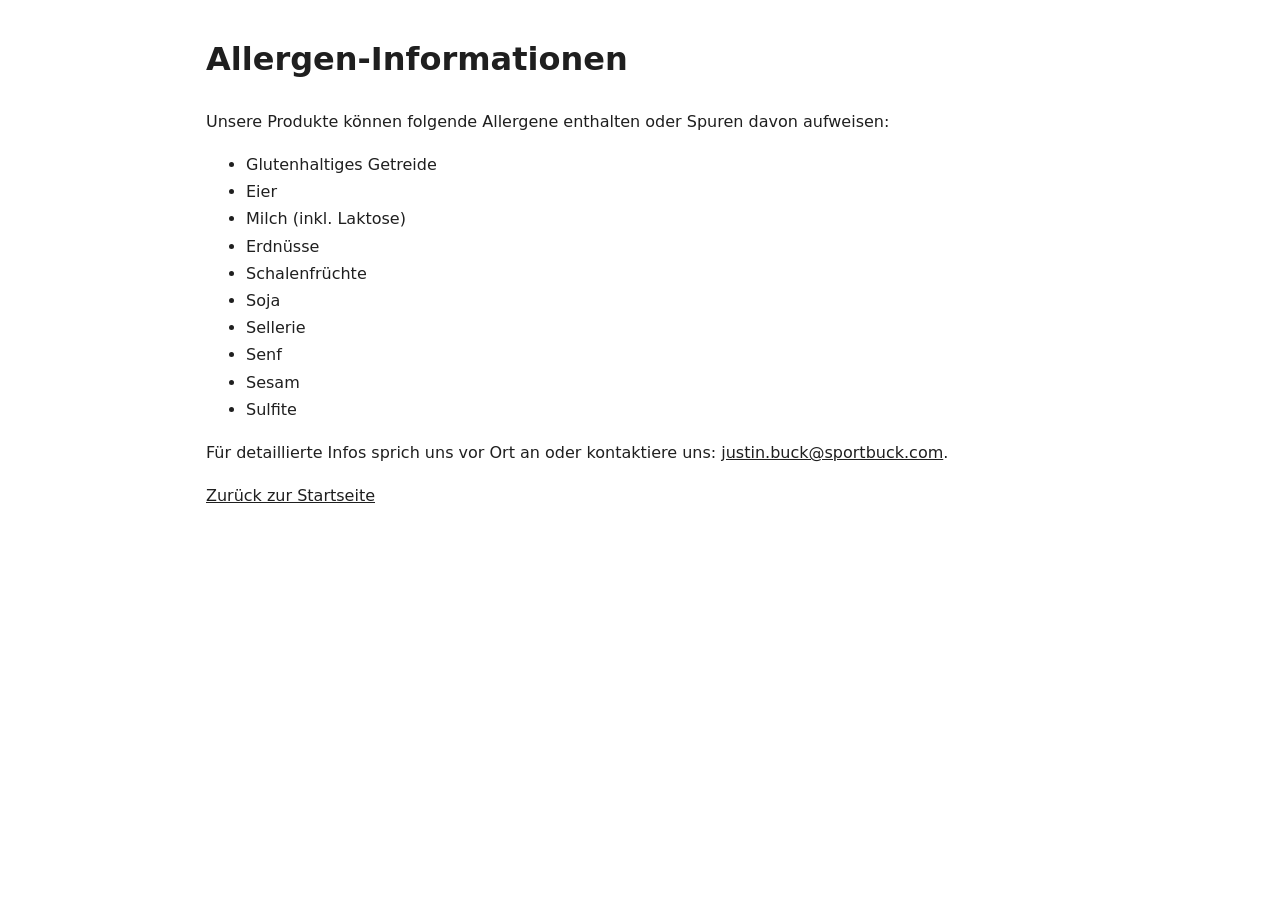
==== allergen.html @ f302ba3f "Initial commit" ====
<!DOCTYPE html>
<html lang="de">
<head>
  <meta charset="UTF-8">
  <meta name="viewport" content="width=device-width, initial-scale=1">
  <title>Allergen-Informationen – Just A Buck</title>
  <link rel="stylesheet" href="/style.css">
</head>
<body>
  <main class="legal-page" style="max-width:900px;margin:2rem auto;padding:0 1rem;line-height:1.7">
    <h1>Allergen-Informationen</h1>
    <p>Unsere Produkte können folgende Allergene enthalten oder Spuren davon aufweisen:</p>

    <ul>
      <li>Glutenhaltiges Getreide</li>
      <li>Eier</li>
      <li>Milch (inkl. Laktose)</li>
      <li>Erdnüsse</li>
      <li>Schalenfrüchte</li>
      <li>Soja</li>
      <li>Sellerie</li>
      <li>Senf</li>
      <li>Sesam</li>
      <li>Sulfite</li>
    </ul>

    <p>Für detaillierte Infos sprich uns vor Ort an oder kontaktiere uns: 
      <a href="mailto:justin.buck@sportbuck.com">justin.buck@sportbuck.com</a>.
    </p>

    <p><a href="/">Zurück zur Startseite</a></p>
  </main>
</body>
</html>
---- style.css ----
/* =========================
   Just A Buck — CSS v2 (scoped)
   ========================= */

/* --- Design Tokens --- */
:root{
  --brand: #6b21a8;          /* Primär (Lila) */
  --ink: #1f1f1f;
  --muted: #666;
  --bg: #ffffff;
  --surface: #f9f9f9;
  --cream: #f9f8ff;
  --accent: #25D366;         /* WhatsApp-Grün */
  --line: #eee;

  --radius: 12px;
  --shadow-sm: 0 2px 5px rgba(0,0,0,.08);
  --shadow-md: 0 6px 16px rgba(0,0,0,.10);
}

/* --- Base / Reset (minimal) --- */
*{ box-sizing: border-box; }
html, body { margin:0; padding:0; }
body{ font-family: system-ui, -apple-system, Segoe UI, Roboto, Arial, "Helvetica Neue", sans-serif; color:var(--ink); background:var(--bg); line-height:1.6; }
img{ max-width:100%; height:auto; display:block; }
a{ color:inherit; }

/* Smooth scroll und Sticky-Header-Offset für Sektionen */
html{ scroll-behavior:smooth; }
#menu, #about, #community, #locations, #careers, #merch{ scroll-margin-top: 140px; }

/* Skiplink (A11y) */
.skip-link{ position:absolute; left:-9999px; top:auto; width:1px; height:1px; overflow:hidden; }
.skip-link:focus{ left:16px; top:16px; width:auto; height:auto; background:#000; color:#fff; padding:.5rem .75rem; border-radius:8px; z-index:1001; }

/* =========================
   Header / Navbar (SCOPE!)
   ========================= */

.navbar{
  display:flex; justify-content:space-between; align-items:center;
  padding: 1.5rem 2rem; background: #fff; box-shadow: var(--shadow-sm);
  position: sticky; top: 0; z-index: 1000;
}

/* Logo NUR in der Navbar ansprechen */
.navbar .logo{
  height: 80px; width:auto; object-fit: contain;
}

/* Nav-Links NUR unter .navbar stylen */
.navbar .nav-links{
  list-style:none; display:flex; gap:2rem; margin:0; padding:0;
}
.navbar .nav-links a{
  text-decoration:none; color:#000; font-weight:600;
}

/* Order-Button NUR in der Navbar */
.navbar .order-btn{
  background: var(--brand); color:#fff; padding:.6rem 1.2rem;
  border-radius:6px; text-decoration:none; font-weight:700;
  box-shadow: var(--shadow-md);
}

/* Optional: Burger-Button (falls vorhanden) */
.nav-toggle{ display:none; }
@media (max-width:900px){
  .navbar .nav-links{
    position:absolute; top:70px; right:16px; background:#fff; border-radius:12px;
    box-shadow: 0 10px 24px rgba(0,0,0,.12); padding:1rem; gap:.75rem;
    display:none; flex-direction:column; min-width:220px; z-index:1001;
  }
  .navbar .nav-links.is-open{ display:flex; }
  .nav-toggle{ display:inline-block; background:var(--brand); color:#fff; border:none; border-radius:8px; padding:.6rem .9rem; }
  .navbar .logo{ max-height:64px; }
}

/* =========================
   Hero
   ========================= */
.hero-video{
  position:relative; width:100%; height:80vh; overflow:hidden;
  display:flex; align-items:center; justify-content:center;
}
.background-video{
  position:absolute; inset:0; width:100%; height:100%;
  object-fit:cover; object-position:center; z-index:-1;
}
.hero-video .overlay-content{
  position:absolute; top:50%; left:50%; transform:translate(-50%,-50%);
  text-align:center; color:#fff;
}
.hero-video .overlay-content h1{ font-size:2.5rem; margin:0 0 1rem; }

/* Bewegungen reduzieren */
@media (prefers-reduced-motion: reduce){
  .background-video{ display:none; }
  .hero-video{ background:#000 url('img/hero-poster.jpg') center/cover no-repeat; }
}

/* =========================
   Mission / About
   ========================= */
.mission-section{
  display:flex; flex-direction:row; justify-content:space-between; align-items:flex-start;
  padding:4rem 2rem; gap:3rem; flex-wrap:wrap; background:#fff;
}
.mission-text{ max-width:700px; margin:4rem auto; text-align:left; padding:0 1rem; }
.mission-text h2{ font-size:2.2rem; font-weight:900; color:var(--brand); margin:0 0 1rem; }
.mission-text .slogan{ font-style:italic; font-size:1.4rem; margin:.25rem 0 1rem; }
.mission-text .subtext{ font-size:1rem; line-height:1.7; margin:0 0 1.5rem; }
.mission-text .btn-purple{ background:var(--brand); color:#fff; padding:.7rem 1.4rem; border-radius:6px; text-decoration:none; font-weight:700; }
.mission-text .tagline{ font-size:1.2rem; font-weight:600; color:var(--brand); margin-top:2rem; text-align:right; }

/* Crewbilder */
.image-column{ display:flex; gap:1rem; justify-content:center; margin-bottom:2rem; }
.image-column img{ width:160px; border-radius:16px; object-fit:cover; box-shadow:0 6px 12px rgba(0,0,0,.1); transition:transform .3s ease; }
.image-column img:nth-child(1){ height:320px; margin-top:40px; }
.image-column img:nth-child(2){ height:340px; margin-top:20px; }
.image-column img:nth-child(3){ height:300px; margin-top:60px; }
.image-column img:nth-child(4){ height:330px; margin-top:30px; }

@media (max-width:768px){
  .image-column{ overflow-x:auto; gap:.75rem; padding-bottom:1rem; }
  .image-column img{ height:260px; width:auto; }
}

/* =========================
   Produkte / Highlights
   ========================= */
.product-bar{ padding:4rem 2rem; background:var(--surface); text-align:center; }
.section-title{
  font-size:2rem; margin:1rem 0 2rem; color:var(--brand); font-weight:900;
  background:#fff; display:inline-block; padding:.3rem 1rem; border-radius:8px; box-shadow:0 2px 6px rgba(0,0,0,.05);
}
.product-row{ display:flex; gap:2rem; overflow-x:auto; padding-bottom:1rem; justify-content:center;
  scroll-snap-type:x mandatory; scroll-padding:1rem; }
.product-row::-webkit-scrollbar{ height:8px; }
.product-row::-webkit-scrollbar-thumb{ background:#d9d9d9; border-radius:999px; }

.product-box{
  min-width:320px; max-width:320px; background:#fff; border-radius:12px; padding:1.2rem;
  box-shadow:0 4px 10px rgba(0,0,0,.1); flex-shrink:0; transition:transform .3s ease;
  display:flex; flex-direction:column; align-items:center; justify-content:flex-start;
  scroll-snap-align:start;
}
.product-box:hover{ transform:translateY(-5px); }
.product-box img{ width:100%; height:220px; object-fit:cover; border-radius:8px; margin-bottom:1rem; border-top:none; }
.product-box h3{ margin:.25rem 0 0; font-size:1rem; font-weight:800; }
.product-box.special{ border:3px solid var(--brand); box-shadow:0 6px 20px rgba(107,33,168,.2); transform:scale(1.05); }
.special-info{ font-size:.9rem; color:var(--brand); margin-top:.5rem; font-style:italic; text-align:center; }

/* =========================
   Catering
   ========================= */
.catering-section{
  position:relative; background-image:url('img/catering.jpg'); background-size:cover; background-position:center;
  padding:6rem 2rem; color:#fff; text-align:center; margin-top:4rem;
}
.catering-overlay{
  background:rgba(0,0,0,.55); padding:4rem 2rem; border-radius:12px; max-width:800px; margin:0 auto;
  box-shadow:0 6px 20px rgba(0,0,0,.3);
}
.catering-overlay h2{ font-size:2.5rem; margin:0 0 1rem; color:#fff; }
.catering-overlay p{ font-size:1.2rem; line-height:1.6; margin:0 0 2rem; }
.contact-btn{ background:var(--brand); color:#fff; padding:.8rem 1.6rem; border-radius:8px; text-decoration:none; font-weight:800; box-shadow:0 4px 12px rgba(107,33,168,.4); }
.contact-btn:hover{ filter:brightness(.96); }
.contact-email{ margin-top:1rem; font-size:.95rem; color:#e0e0e0; font-style:italic; }

/* =========================
   Social Hub
   ========================= */
.social-hub{ background:#fff; padding:4rem 2rem; text-align:center; }
.social-hub h2{ font-size:2.2rem; font-weight:900; color:var(--brand); }
.social-subline{ font-size:1.1rem; margin-bottom:2rem; color:#555; }
.social-boxes{ display:flex; flex-wrap:wrap; justify-content:center; gap:2rem; }

.social-card{
  background:#f9f9f9; border-radius:16px; padding:1.5rem; width:250px; text-decoration:none; color:#000;
  box-shadow:0 4px 12px rgba(0,0,0,.05); transition:transform .3s, box-shadow .3s; position:relative;
}
.social-card:hover{ transform:translateY(-5px); box-shadow:0 8px 20px rgba(0,0,0,.1); }
.social-card img{ height:40px; margin-bottom:1rem; }
.social-card h3{ font-size:1.2rem; color:var(--brand); margin-bottom:.5rem; }

/* Highlights (WhatsApp/Instagram) */
.social-card.highlight{ background:var(--brand); color:#fff; }
.social-card.highlight h3{ color:#fff; }
.social-card.highlight:hover{ box-shadow:0 8px 25px rgba(107,33,168,.3); }

.join-now-btn{
  display:inline-block; margin-top:3rem; padding:.9rem 1.6rem; background:var(--accent); color:#fff; font-weight:800;
  border-radius:8px; text-decoration:none; font-size:1rem; box-shadow:0 4px 12px rgba(0,0,0,.1);
}
.join-now-btn:hover{ filter:brightness(.96); }

/* =========================
   Locations
   ========================= */
.location-section{ padding:0; background:var(--cream); display:flex; justify-content:center; }
.location-wrapper{ display:flex; flex-direction:row; width:100%; min-height:550px; }
.location-map-full{ flex:1; overflow:hidden; }
.location-map-full img{ width:100%; height:100%; object-fit:cover; display:block; }
.location-content-full{
  flex:1; padding:60px 50px; background:var(--cream);
  display:flex; flex-direction:column; justify-content:center; font-family:'Poppins', system-ui, sans-serif;
  color:#222; font-size:17px; line-height:1.7;
}
.location-content-full h2{ font-size:34px; color:var(--brand); font-weight:700; margin-bottom:20px; letter-spacing:-.5px; }
.location-content-full p{ margin-bottom:16px; font-weight:400; color:#444; }
.location-content-full strong{ color:var(--brand); font-weight:600; }
.btn-locations{
  display:inline-block; margin-top:20px; background:var(--brand); color:#fff; padding:12px 20px;
  border-radius:8px; text-decoration:none; font-weight:700; transition:filter .2s;
}
.btn-locations:hover{ filter:brightness(.96); }

/* =========================
   Placeholder Sections (Careers/Merch)
   ========================= */
.placeholder-section{ background:#fff; border-top:1px solid var(--line); border-bottom:1px solid var(--line); padding:3rem 1rem; }
.placeholder-inner{ max-width:900px; margin:0 auto; text-align:left; }
.placeholder-inner h2{ margin:0 0 .5rem; font-size:2rem; color:var(--brand); }
.placeholder-inner p{ margin:.25rem 0 1rem; color:#333; }
.placeholder-actions{ display:flex; gap:.75rem; flex-wrap:wrap; margin:.5rem 0 1rem; }
.btn-primary{
  background:var(--brand); color:#fff; text-decoration:none; padding:.75rem 1.1rem; border-radius:10px; font-weight:800;
  display:inline-block; box-shadow:0 6px 16px rgba(107,33,168,.12);
}
.btn-primary:hover{ filter:brightness(.96); }
.btn-ghost{
  background:#f6f3ff; color:var(--brand); text-decoration:none; padding:.75rem 1.1rem; border-radius:10px; font-weight:700; display:inline-block; border:1px solid #e8defa;
}
.btn-ghost:hover{ background:#efe7ff; }
.helper{ color:var(--muted); }
@media (max-width:700px){ .placeholder-inner h2{ font-size:1.6rem; } }

/* =========================
   Footer (voll getrennt!)
   ========================= */
.site-footer{
  margin-top:3rem; border-top:1px solid var(--line); background:#fff;
}
.footer-inner{
  max-width:1100px; margin:0 auto; padding:1.25rem 1rem;
  display:grid; grid-template-columns:1.2fr 1fr 1fr; gap:1rem; align-items:center;
}
.footer-brand{ display:flex; align-items:center; gap:.75rem; }
.footer-logo{ max-height:42px; width:auto; object-fit:contain; }
.footer-meta small{ color:var(--muted); }

/* Footer Links – nur hier stylen */
.site-footer .footer-nav{ display:flex; gap:1rem; justify-content:center; flex-wrap:wrap; }
.site-footer .footer-nav a,
.site-footer .footer-nav a:visited{
  color:var(--brand); text-decoration:none; font-weight:600;
}
.site-footer .footer-nav a:hover{ text-decoration:underline; }

.site-footer .footer-contact{ display:flex; gap:.75rem; justify-content:flex-end; flex-wrap:wrap; }
.site-footer .footer-link,
.site-footer .footer-link:visited{ color:#222; text-decoration:none; }
.site-footer .footer-link:hover{ text-decoration:underline; }
.footer-cta{
  background:var(--brand); color:#fff; text-decoration:none; padding:.6rem 1rem; border-radius:8px; font-weight:700; box-shadow:var(--shadow-md);
}
.footer-cta:hover{ filter:brightness(.96); }

.footer-sub{
  border-top:1px solid var(--line); color:var(--muted); font-size:.85rem; padding:.75rem 1rem 1.25rem; text-align:center;
}

/* Responsive Footer */
@media (max-width:900px){
  .footer-inner{ grid-template-columns:1fr; gap:1rem; text-align:center; }
  .footer-brand, .footer-contact, .footer-nav{ justify-content:center; }
}

/* === Announcement Bar === */
.announce{
  background: #f6f3ff;
  border-bottom: 1px solid var(--line);
  color: var(--ink);
  font-size: .95rem;
}
.announce-inner{
  max-width: 1100px;
  margin: 0 auto;
  padding: .6rem 1rem;
  display: flex;
  align-items: center;
  justify-content: space-between;
  gap: .75rem;
}
.announce a{
  color: var(--brand);
  font-weight: 700;
  text-decoration: none;
}
.announce a:hover{ text-decoration: underline; }

.announce-close{
  border: 1px solid rgba(0,0,0,.08);
  background: #fff;
  color: #444;
  border-radius: 999px;
  padding: .2rem .55rem;
  cursor: pointer;
  line-height: 1;
  box-shadow: 0 2px 5px rgba(0,0,0,.08);
}
.announce-close:hover{ filter: brightness(.96); }

/* kleines Ausblend-Animation */
.announce.is-hiding{
  animation: announceHide .25s ease forwards;
}
@keyframes announceHide{
  to { opacity: 0; transform: translateY(-6px); height: 0; padding: 0; margin: 0; }
}

@media (max-width: 600px){
  .announce-inner{ flex-wrap: wrap; }
  .announce-close{ margin-left: auto; }
}
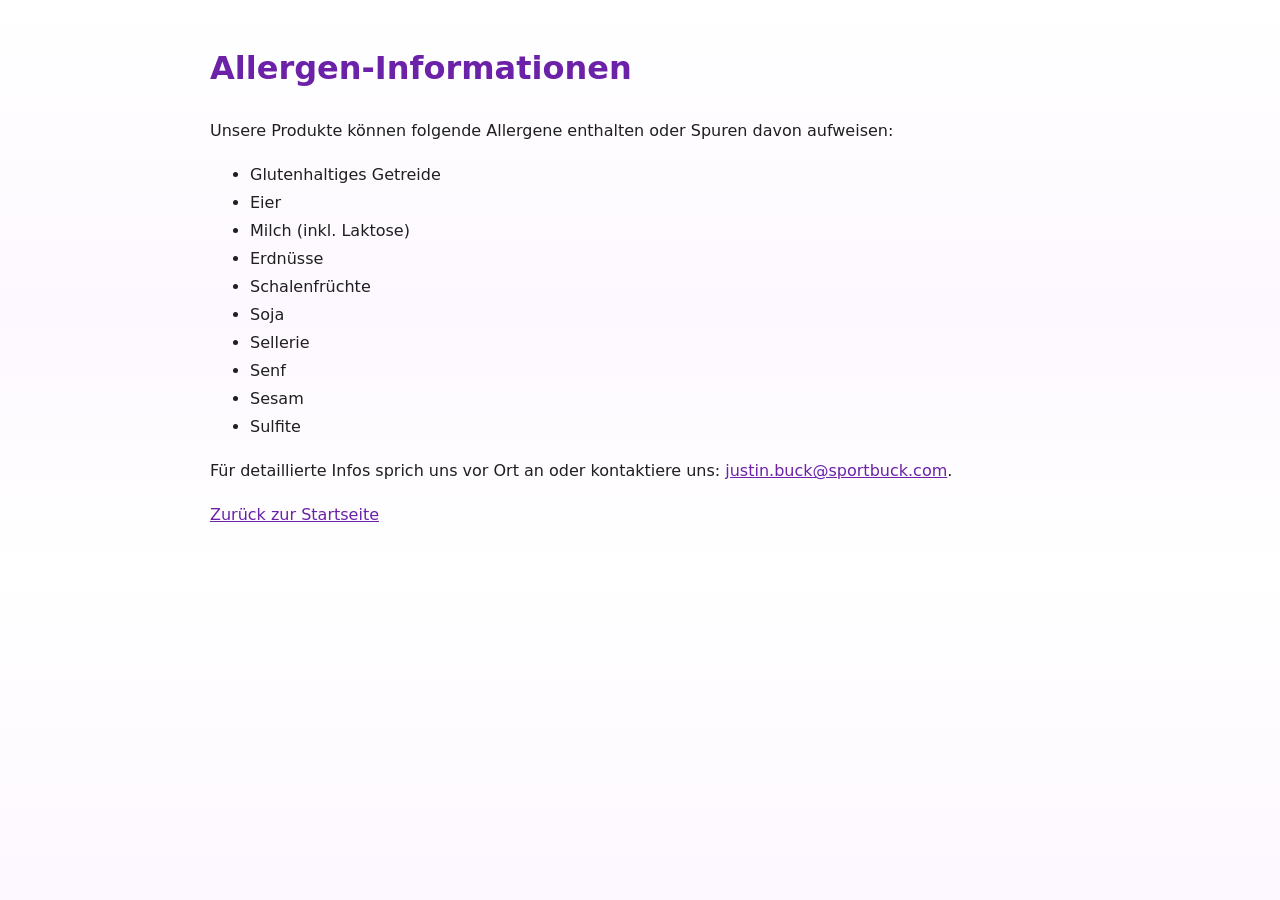
==== commit d74bc5bb: "update" ====
--- a/allergen.html
+++ b/allergen.html
@@ -4,10 +4,10 @@
   <meta charset="UTF-8">
   <meta name="viewport" content="width=device-width, initial-scale=1">
   <title>Allergen-Informationen – Just A Buck</title>
-  <link rel="stylesheet" href="/style.css">
+  <link rel="stylesheet" href="style.css">
 </head>
 <body>
-  <main class="legal-page" style="max-width:900px;margin:2rem auto;padding:0 1rem;line-height:1.7">
+  <main class="legal-page">
     <h1>Allergen-Informationen</h1>
     <p>Unsere Produkte können folgende Allergene enthalten oder Spuren davon aufweisen:</p>
 
@@ -24,7 +24,7 @@
       <li>Sulfite</li>
     </ul>
 
-    <p>Für detaillierte Infos sprich uns vor Ort an oder kontaktiere uns: 
+    <p>Für detaillierte Infos sprich uns vor Ort an oder kontaktiere uns:
       <a href="mailto:justin.buck@sportbuck.com">justin.buck@sportbuck.com</a>.
     </p>
 
--- a/style.css
+++ b/style.css
@@ -1,79 +1,133 @@
 /* =========================
-   Just A Buck — CSS v2 (scoped)
+   Just A Buck — CSS v3
    ========================= */
 
 /* --- Design Tokens --- */
 :root{
-  --brand: #6b21a8;          /* Primär (Lila) */
-  --ink: #1f1f1f;
-  --muted: #666;
+  --brand: #6b21a8;
+  --brand-dark: #4b0f85;
+  --hot: #a855f7;
+  --ink: #0f172a;
+  --muted: #5b6270;
   --bg: #ffffff;
-  --surface: #f9f9f9;
-  --cream: #f9f8ff;
-  --accent: #25D366;         /* WhatsApp-Grün */
-  --line: #eee;
+  --surface: #f9f7ff;
+  --cream: #f6f0ff;
+  --accent: #25D366;
+  --line: #ece6f6;
 
   --radius: 12px;
   --shadow-sm: 0 2px 5px rgba(0,0,0,.08);
-  --shadow-md: 0 6px 16px rgba(0,0,0,.10);
+  --shadow-md: 0 6px 16px rgba(0,0,0,.12);
+  --shadow-lg: 0 16px 40px rgba(0,0,0,.15);
+
+  --font-base: 'Space Grotesk','Manrope',system-ui,-apple-system,"Segoe UI",sans-serif;
+  --font-heading: 'Space Grotesk','Manrope',system-ui,-apple-system,"Segoe UI",sans-serif;
+
+  --announce-offset: 0px;
 }
 
 /* --- Base / Reset (minimal) --- */
 *{ box-sizing: border-box; }
 html, body { margin:0; padding:0; }
-body{ font-family: system-ui, -apple-system, Segoe UI, Roboto, Arial, "Helvetica Neue", sans-serif; color:var(--ink); background:var(--bg); line-height:1.6; }
+body{
+  font-family: var(--font-base);
+  color:var(--ink);
+  background: linear-gradient(180deg,#ffffff 0%,#fdf8ff 55%,#ffffff 100%);
+  line-height:1.6;
+}
 img{ max-width:100%; height:auto; display:block; }
-a{ color:inherit; }
+a{ color:inherit; text-decoration:none; }
 
 /* Smooth scroll und Sticky-Header-Offset für Sektionen */
 html{ scroll-behavior:smooth; }
-#menu, #about, #community, #locations, #careers, #merch{ scroll-margin-top: 140px; }
+#menu, #about, #community, #locations, #careers, #merch, #giftcards{ scroll-margin-top: 140px; }
 
 /* Skiplink (A11y) */
 .skip-link{ position:absolute; left:-9999px; top:auto; width:1px; height:1px; overflow:hidden; }
 .skip-link:focus{ left:16px; top:16px; width:auto; height:auto; background:#000; color:#fff; padding:.5rem .75rem; border-radius:8px; z-index:1001; }
 
 /* =========================
-   Header / Navbar (SCOPE!)
-   ========================= */
-
+   Header / Navbar
+   ========================= */
+
+header{
+  position: sticky;
+  top: var(--announce-offset);
+  z-index: 1100;
+}
 .navbar{
   display:flex; justify-content:space-between; align-items:center;
-  padding: 1.5rem 2rem; background: #fff; box-shadow: var(--shadow-sm);
-  position: sticky; top: 0; z-index: 1000;
-}
-
-/* Logo NUR in der Navbar ansprechen */
+  padding: 0.9rem 1.6rem;
+  position: relative;
+  background: rgba(255,255,255,.92);
+  backdrop-filter: blur(14px);
+  border-bottom: 1px solid var(--line);
+}
+.nav-inner{
+  width:100%;
+  max-width:none;
+  margin:0;
+  display:flex;
+  align-items:center;
+  justify-content:space-between;
+  gap:1.25rem;
+  padding:0 .5rem;
+}
+
 .navbar .logo{
-  height: 80px; width:auto; object-fit: contain;
-}
-
-/* Nav-Links NUR unter .navbar stylen */
+  height: 78px; width:auto; object-fit: contain;
+}
+
 .navbar .nav-links{
-  list-style:none; display:flex; gap:2rem; margin:0; padding:0;
+  list-style:none; display:flex; gap:1.4rem; margin:0; padding:0; align-items:center;
 }
 .navbar .nav-links a{
-  text-decoration:none; color:#000; font-weight:600;
-}
-
-/* Order-Button NUR in der Navbar */
-.navbar .order-btn{
-  background: var(--brand); color:#fff; padding:.6rem 1.2rem;
-  border-radius:6px; text-decoration:none; font-weight:700;
-  box-shadow: var(--shadow-md);
-}
-
-/* Optional: Burger-Button (falls vorhanden) */
-.nav-toggle{ display:none; }
+  font-weight:700; letter-spacing:.01em;
+  padding:.25rem 0;
+}
+.navbar .nav-links a:hover{ color:var(--brand); }
+.navbar .nav-links .nav-cta{ display:none; }
+
+.order-btn{
+  background: linear-gradient(120deg, var(--brand) 0%, var(--hot) 100%);
+  color:#fff; padding:.58rem 1.2rem;
+  border-radius:10px; font-weight:800; box-shadow: var(--shadow-md);
+  text-decoration:none; border:none; cursor:pointer; transition: transform .15s ease, box-shadow .15s ease, filter .15s ease;
+}
+.order-btn:hover{ filter:brightness(.96); box-shadow: var(--shadow-lg); transform: translateY(-1px); }
+
+.nav-toggle{
+  display:none;
+  font-size:1.15rem; line-height:1; border:1px solid #e7dcfa;
+  background:#fff; color:var(--brand); border-radius:12px;
+  padding:.6rem .8rem; box-shadow: var(--shadow-sm);
+}
+
+@media (max-width:1100px){
+  .navbar{ padding:.85rem 1.25rem; }
+  .navbar .nav-links{ gap:1rem; }
+}
+
 @media (max-width:900px){
   .navbar .nav-links{
-    position:absolute; top:70px; right:16px; background:#fff; border-radius:12px;
-    box-shadow: 0 10px 24px rgba(0,0,0,.12); padding:1rem; gap:.75rem;
+    position: fixed; inset: 0; background: rgba(8,7,12,.65);
+    padding: 100px 1.4rem 2rem; gap:1rem;
     display:none; flex-direction:column; min-width:220px; z-index:1001;
+    backdrop-filter: blur(12px);
   }
   .navbar .nav-links.is-open{ display:flex; }
-  .nav-toggle{ display:inline-block; background:var(--brand); color:#fff; border:none; border-radius:8px; padding:.6rem .9rem; }
-  .navbar .logo{ max-height:64px; }
+
+  .navbar .nav-links li{ width:100%; }
+  .navbar .nav-links a{
+    display:block; width:100%;
+    background:#fff; border:1px solid #ede7fa; border-radius:14px;
+    padding:.9rem 1rem; box-shadow: var(--shadow-sm);
+  }
+  .navbar .nav-links .nav-cta{ display:block; }
+
+  .navbar .order-btn{ display:none; }
+  .nav-toggle{ display:grid; place-items:center; }
+  body.nav-open{ overflow:hidden; }
 }
 
 /* =========================
@@ -81,22 +135,34 @@
    ========================= */
 .hero-video{
   position:relative; width:100%; height:80vh; overflow:hidden;
-  display:flex; align-items:center; justify-content:center;
+  display:flex; align-items:center; justify-content:center; color:#fff;
+}
+.hero-video::after{
+  content:""; position:absolute; inset:0;
+  background:linear-gradient(180deg,rgba(0,0,0,.45) 0%,rgba(0,0,0,.68) 100%);
 }
 .background-video{
   position:absolute; inset:0; width:100%; height:100%;
   object-fit:cover; object-position:center; z-index:-1;
 }
 .hero-video .overlay-content{
-  position:absolute; top:50%; left:50%; transform:translate(-50%,-50%);
-  text-align:center; color:#fff;
-}
-.hero-video .overlay-content h1{ font-size:2.5rem; margin:0 0 1rem; }
+  position:relative; text-align:center; max-width:760px; padding:1.2rem 1.5rem; z-index:1;
+}
+.hero-video .overlay-content h1{
+  font-family: var(--font-heading); font-size:3rem; margin:0 0 .8rem; letter-spacing:-0.02em;
+}
+.hero-tag{
+  margin:0 0 1.5rem; font-weight:700; letter-spacing:.06em; text-transform:uppercase; font-size:.95rem;
+}
+@media (max-width:768px){
+  .hero-video{ height:70vh; }
+  .hero-video .overlay-content h1{ font-size:2.4rem; }
+}
 
 /* Bewegungen reduzieren */
 @media (prefers-reduced-motion: reduce){
   .background-video{ display:none; }
-  .hero-video{ background:#000 url('img/hero-poster.jpg') center/cover no-repeat; }
+  .hero-video{ background:#000 url('img/catering.jpg') center/cover no-repeat; }
 }
 
 /* =========================
@@ -104,18 +170,25 @@
    ========================= */
 .mission-section{
   display:flex; flex-direction:row; justify-content:space-between; align-items:flex-start;
-  padding:4rem 2rem; gap:3rem; flex-wrap:wrap; background:#fff;
-}
-.mission-text{ max-width:700px; margin:4rem auto; text-align:left; padding:0 1rem; }
-.mission-text h2{ font-size:2.2rem; font-weight:900; color:var(--brand); margin:0 0 1rem; }
-.mission-text .slogan{ font-style:italic; font-size:1.4rem; margin:.25rem 0 1rem; }
-.mission-text .subtext{ font-size:1rem; line-height:1.7; margin:0 0 1.5rem; }
-.mission-text .btn-purple{ background:var(--brand); color:#fff; padding:.7rem 1.4rem; border-radius:6px; text-decoration:none; font-weight:700; }
-.mission-text .tagline{ font-size:1.2rem; font-weight:600; color:var(--brand); margin-top:2rem; text-align:right; }
+  padding:4.5rem 2rem; gap:3rem; flex-wrap:wrap; background:#fff;
+}
+.mission-text{ max-width:720px; margin:2rem auto; text-align:left; padding:0 1rem; }
+.mission-text h2{ font-size:2.3rem; font-weight:900; color:var(--brand); margin:0 0 1rem; letter-spacing:-0.01em; }
+.mission-text .slogan{ font-style:italic; font-size:1.35rem; margin:.25rem 0 1rem; color:var(--brand-dark); }
+.mission-text .subtext{ font-size:1rem; line-height:1.8; margin:0 0 1.5rem; color:var(--muted); }
+.mission-text .btn-purple{
+  background: var(--brand); color:#fff; padding:.75rem 1.5rem; border-radius:10px; text-decoration:none; font-weight:800; box-shadow: var(--shadow-md);
+}
+.mission-text .btn-purple:hover{ filter:brightness(.96); }
+.mission-text .tagline{ font-size:1.1rem; font-weight:700; color:var(--brand); margin-top:1.5rem; text-align:right; }
 
 /* Crewbilder */
-.image-column{ display:flex; gap:1rem; justify-content:center; margin-bottom:2rem; }
-.image-column img{ width:160px; border-radius:16px; object-fit:cover; box-shadow:0 6px 12px rgba(0,0,0,.1); transition:transform .3s ease; }
+.image-column{ display:flex; gap:1rem; justify-content:center; margin-bottom:2rem; flex-wrap:wrap; }
+.image-column img{
+  width:160px; border-radius:16px; object-fit:cover;
+  box-shadow:0 8px 18px rgba(0,0,0,.12); transition:transform .3s ease, box-shadow .3s ease;
+}
+.image-column img:hover{ transform:translateY(-6px); box-shadow:0 12px 28px rgba(0,0,0,.16); }
 .image-column img:nth-child(1){ height:320px; margin-top:40px; }
 .image-column img:nth-child(2){ height:340px; margin-top:20px; }
 .image-column img:nth-child(3){ height:300px; margin-top:60px; }
@@ -129,27 +202,200 @@
 /* =========================
    Produkte / Highlights
    ========================= */
-.product-bar{ padding:4rem 2rem; background:var(--surface); text-align:center; }
+.product-bar{
+  padding:4.5rem 1.4rem;
+  background: radial-gradient(circle at 8% 20%, rgba(107,33,168,.08) 0%, transparent 34%), #f8f5ff;
+  text-align:center;
+}
+.section-head{ max-width:780px; margin:0 auto 1.5rem; }
 .section-title{
-  font-size:2rem; margin:1rem 0 2rem; color:var(--brand); font-weight:900;
-  background:#fff; display:inline-block; padding:.3rem 1rem; border-radius:8px; box-shadow:0 2px 6px rgba(0,0,0,.05);
-}
-.product-row{ display:flex; gap:2rem; overflow-x:auto; padding-bottom:1rem; justify-content:center;
-  scroll-snap-type:x mandatory; scroll-padding:1rem; }
+  font-size:2.2rem; margin:.3rem 0 .6rem; color:var(--brand); font-weight:900;
+  letter-spacing:-0.01em;
+}
+.section-sub{ margin:0; color:#494f5d; }
+.product-slider{
+  position:relative;
+  max-width:1200px;
+  margin:0 auto;
+  display:flex;
+  align-items:center;
+  gap:.5rem;
+  isolation:isolate;
+}
+.product-row{
+  display:flex; gap:1.2rem; overflow-x:auto;
+  padding:1rem max(12px, (100% - 300px)/2) 1.4rem;
+  justify-content:flex-start;
+  scroll-snap-type:x mandatory; scroll-padding:1rem;
+}
 .product-row::-webkit-scrollbar{ height:8px; }
 .product-row::-webkit-scrollbar-thumb{ background:#d9d9d9; border-radius:999px; }
+.product-slider::before,
+.product-slider::after{
+  content:"";
+  position:absolute;
+  top:0; bottom:0;
+  width:80px;
+  pointer-events:none;
+  z-index:1;
+}
+.product-slider::before{
+  left:0;
+  background:linear-gradient(90deg, #f8f5ff 0%, rgba(248,245,255,0) 100%);
+}
+.product-slider::after{
+  right:0;
+  background:linear-gradient(270deg, #f8f5ff 0%, rgba(248,245,255,0) 100%);
+}
+.product-arrow{
+  border:none;
+  background:#fff;
+  width:42px; height:42px;
+  border-radius:50%;
+  box-shadow:0 8px 20px rgba(0,0,0,.12);
+  color:#1f172a;
+  font-size:1.4rem;
+  cursor:pointer;
+  display:grid; place-items:center;
+  transition:transform .2s ease, box-shadow .2s ease, filter .2s ease;
+}
+.product-arrow:hover{ transform:translateY(-2px); box-shadow:0 12px 26px rgba(0,0,0,.16); filter:brightness(.98); }
+.product-arrow:active{ transform:translateY(0); }
+.product-slider .prev{ margin-right:-4px; }
+.product-slider .next{ margin-left:-4px; }
+
+.menu-cta{
+  margin-top:1.2rem;
+  display:flex;
+  justify-content:center;
+}
+.menu-btn{
+  padding:.85rem 1.5rem;
+  border-radius:12px;
+  box-shadow:0 10px 28px rgba(107,33,168,.18);
+  font-size:1rem;
+}
+
+/* =========================
+   Menu Page
+   ========================= */
+.menu-page{
+  background:#faf7ff;
+  color:var(--ink);
+}
+.menu-hero{
+  padding:1.2rem 1.2rem .8rem;
+  background: radial-gradient(circle at 18% 18%, rgba(107,33,168,.08) 0%, transparent 45%), linear-gradient(180deg,#f6f0ff 0%, #ffffff 100%);
+}
+.menu-hero-inner{
+  max-width:1200px;
+  width:100%;
+  padding:0 1.4rem;
+  margin:0 auto;
+  display:grid;
+  grid-template-columns:auto 1fr auto;
+  align-items:center;
+  gap:1rem;
+}
+.menu-hero-text h1{
+  font-size:2.3rem; margin:.2rem 0 .35rem; color:var(--brand);
+  letter-spacing:-0.02em;
+}
+.menu-hero-text p{ margin:0 0 .8rem; color:#353a46; }
+.menu-hero-logo{
+  display:flex;
+  justify-content:flex-start;
+  margin-left:-19rem;
+}
+.menu-logo{
+  height:120px;
+  width:auto;
+  object-fit:contain;
+  margin-bottom:0;
+}
+.menu-hero-actions{
+  display:flex; gap:.8rem; flex-wrap:wrap;
+  margin-top:.1rem;
+  margin-left:auto;
+}
+.menu-content{
+  max-width:1200px;
+  margin:0 auto;
+  padding:1.5rem 1.4rem 3rem;
+}
+.menu-tabs{
+  display:flex; gap:1rem; flex-wrap:wrap;
+  justify-content:flex-start;
+  margin:0 0 1.5rem; padding:0;
+}
+.menu-tabs a{
+  padding:.65rem 1rem; border-radius:12px; border:1px solid #e8defa;
+  text-decoration:none; color:var(--brand); font-weight:800;
+  background:#fff; box-shadow:0 6px 16px rgba(107,33,168,.08);
+}
+.menu-tabs a:hover{ filter:brightness(.96); }
+
+.menu-section{ margin-top:2.5rem; }
+.menu-head h2{
+  margin:0 0 .2rem; font-size:1.9rem; color:var(--brand); letter-spacing:-0.01em;
+}
+.menu-head p{ margin:0 0 1.2rem; color:#4a4f5b; }
+.menu-grid{
+  display:grid;
+  grid-template-columns:repeat(auto-fit, minmax(240px, 1fr));
+  gap:1.2rem;
+}
+.menu-card{
+  background:#fff;
+  border:1px solid #ede7fa;
+  border-radius:16px;
+  overflow:hidden;
+  box-shadow:0 10px 28px rgba(0,0,0,.08);
+  display:flex; flex-direction:column;
+}
+.menu-card img{
+  width:100%; height:200px; object-fit:cover;
+  background:#f6f3ff;
+}
+.menu-card div{ padding:1rem 1rem 1.1rem; }
+.menu-card h3{ margin:0 0 .35rem; font-size:1.05rem; color:#101522; }
+.menu-card .menu-price{
+  margin:0 0 .4rem;
+  color:var(--brand);
+  font-weight:800;
+}
+.menu-card p{ margin:0; color:#444; font-size:.95rem; line-height:1.5; }
+
+@media (max-width:1000px){
+  .menu-hero-inner{ grid-template-columns:1fr; padding:0 1rem; }
+  .menu-hero-logo{ margin-bottom:.4rem; }
+  .menu-hero-actions{ margin-left:0; }
+}
 
 .product-box{
-  min-width:320px; max-width:320px; background:#fff; border-radius:12px; padding:1.2rem;
-  box-shadow:0 4px 10px rgba(0,0,0,.1); flex-shrink:0; transition:transform .3s ease;
-  display:flex; flex-direction:column; align-items:center; justify-content:flex-start;
+  width:300px; min-width:300px; max-width:300px;
+  background:#fff; border-radius:16px; padding:1.1rem;
+  box-shadow:0 10px 28px rgba(0,0,0,.08); flex-shrink:0; transition:transform .25s ease, box-shadow .25s ease, border-color .25s ease;
+  display:flex; flex-direction:column; align-items:flex-start; justify-content:flex-start;
   scroll-snap-align:start;
-}
-.product-box:hover{ transform:translateY(-5px); }
-.product-box img{ width:100%; height:220px; object-fit:cover; border-radius:8px; margin-bottom:1rem; border-top:none; }
-.product-box h3{ margin:.25rem 0 0; font-size:1rem; font-weight:800; }
-.product-box.special{ border:3px solid var(--brand); box-shadow:0 6px 20px rgba(107,33,168,.2); transform:scale(1.05); }
-.special-info{ font-size:.9rem; color:var(--brand); margin-top:.5rem; font-style:italic; text-align:center; }
+  border:1px solid #ede7fa;
+}
+.product-box:hover{ transform:translateY(-6px); box-shadow:0 14px 34px rgba(0,0,0,.12); }
+.product-top{ width:100%; position:relative; }
+.product-top img{ width:100%; height:210px; object-fit:cover; border-radius:12px; margin-bottom:.8rem; }
+.pill{
+  position:absolute; top:10px; left:10px;
+  background:#fff; color:#222; border-radius:999px; padding:.3rem .65rem;
+  font-weight:800; font-size:.8rem; box-shadow:0 6px 16px rgba(0,0,0,.08); border:1px solid #eee;
+}
+.pill-hot{ background:var(--hot); color:#fff; border:none; box-shadow:0 6px 16px rgba(168,85,247,.28); }
+.pill-veg{ background:#e7f8ef; color:#0f6848; border:none; }
+.product-meta h3{ margin:.1rem 0 .25rem; font-size:1.05rem; font-weight:800; color:#0f172a; }
+.product-meta p{ margin:0; color:#444; }
+.product-box.special{
+  border:2px solid var(--brand); box-shadow:0 14px 36px rgba(107,33,168,.22); transform:translateY(-4px);
+}
+.special-info{ font-size:.9rem; color:var(--brand); margin-top:.1rem; font-style:italic; }
 
 /* =========================
    Catering
@@ -157,41 +403,72 @@
 .catering-section{
   position:relative; background-image:url('img/catering.jpg'); background-size:cover; background-position:center;
   padding:6rem 2rem; color:#fff; text-align:center; margin-top:4rem;
+  overflow:hidden;
+}
+.catering-section::after{
+  content:""; position:absolute; inset:0;
+  background:
+    radial-gradient(circle at 20% 20%, rgba(168,85,247,.18), transparent 35%),
+    radial-gradient(circle at 80% 40%, rgba(107,33,168,.25), transparent 40%),
+    rgba(0,0,0,.60);
+  z-index:0;
 }
 .catering-overlay{
-  background:rgba(0,0,0,.55); padding:4rem 2rem; border-radius:12px; max-width:800px; margin:0 auto;
-  box-shadow:0 6px 20px rgba(0,0,0,.3);
-}
-.catering-overlay h2{ font-size:2.5rem; margin:0 0 1rem; color:#fff; }
-.catering-overlay p{ font-size:1.2rem; line-height:1.6; margin:0 0 2rem; }
-.contact-btn{ background:var(--brand); color:#fff; padding:.8rem 1.6rem; border-radius:8px; text-decoration:none; font-weight:800; box-shadow:0 4px 12px rgba(107,33,168,.4); }
-.contact-btn:hover{ filter:brightness(.96); }
-.contact-email{ margin-top:1rem; font-size:.95rem; color:#e0e0e0; font-style:italic; }
+  position:relative;
+  background:rgba(12,10,20,.75);
+  padding:3.5rem 2rem;
+  border-radius:16px; max-width:820px; margin:0 auto;
+  box-shadow:0 12px 36px rgba(0,0,0,.35);
+  backdrop-filter: blur(12px);
+  z-index:1;
+  border:1px solid rgba(255,255,255,.08);
+}
+.catering-overlay h2{ font-size:2.5rem; margin:0 0 1rem; color:#fff; letter-spacing:-0.01em; }
+.catering-overlay p{ font-size:1.1rem; line-height:1.7; margin:0 0 2rem; color:#e9e7f2; }
+.contact-btn{
+  background: linear-gradient(120deg, var(--brand) 0%, var(--hot) 100%);
+  color:#fff; padding:.85rem 1.7rem; border-radius:12px; text-decoration:none; font-weight:800; box-shadow:0 10px 28px rgba(107,33,168,.22);
+  display:inline-flex; align-items:center; justify-content:center; margin-bottom:.5rem;
+}
+.contact-btn:hover{ filter:brightness(.98); }
+.contact-email{
+  margin-top:.35rem;
+  font-size:.95rem; color:#f3f3f3; font-style:italic;
+  display:block;
+}
+
+@media (max-width:720px){
+  .catering-section{ padding:4rem 1.2rem; }
+  .catering-overlay{ padding:2.5rem 1.5rem; }
+  .catering-overlay h2{ font-size:2rem; }
+}
 
 /* =========================
    Social Hub
    ========================= */
 .social-hub{ background:#fff; padding:4rem 2rem; text-align:center; }
-.social-hub h2{ font-size:2.2rem; font-weight:900; color:var(--brand); }
-.social-subline{ font-size:1.1rem; margin-bottom:2rem; color:#555; }
-.social-boxes{ display:flex; flex-wrap:wrap; justify-content:center; gap:2rem; }
+.social-hub h2{ font-size:2.2rem; font-weight:900; color:var(--brand); letter-spacing:-0.01em; }
+.social-subline{ font-size:1.05rem; margin-bottom:2rem; color:#555; }
+.social-boxes{ display:flex; flex-wrap:wrap; justify-content:center; gap:1.6rem; }
 
 .social-card{
   background:#f9f9f9; border-radius:16px; padding:1.5rem; width:250px; text-decoration:none; color:#000;
   box-shadow:0 4px 12px rgba(0,0,0,.05); transition:transform .3s, box-shadow .3s; position:relative;
 }
-.social-card:hover{ transform:translateY(-5px); box-shadow:0 8px 20px rgba(0,0,0,.1); }
+.social-card:hover{ transform:translateY(-6px); box-shadow:0 10px 24px rgba(0,0,0,.12); }
 .social-card img{ height:40px; margin-bottom:1rem; }
-.social-card h3{ font-size:1.2rem; color:var(--brand); margin-bottom:.5rem; }
+.social-card h3{ font-size:1.2rem; color:var(--brand); margin-bottom:.35rem; }
+.social-card p{ color:#333; }
 
 /* Highlights (WhatsApp/Instagram) */
-.social-card.highlight{ background:var(--brand); color:#fff; }
+.social-card.highlight{ background:linear-gradient(135deg,var(--brand) 0%, var(--brand-dark) 60%, #3d0d6c 100%); color:#fff; }
 .social-card.highlight h3{ color:#fff; }
-.social-card.highlight:hover{ box-shadow:0 8px 25px rgba(107,33,168,.3); }
+.social-card.highlight p{ color:#f4ecff; }
+.social-card.highlight:hover{ box-shadow:0 12px 28px rgba(107,33,168,.32); }
 
 .join-now-btn{
-  display:inline-block; margin-top:3rem; padding:.9rem 1.6rem; background:var(--accent); color:#fff; font-weight:800;
-  border-radius:8px; text-decoration:none; font-size:1rem; box-shadow:0 4px 12px rgba(0,0,0,.1);
+  display:inline-block; margin-top:3rem; padding:.95rem 1.7rem; background:var(--accent); color:#fff; font-weight:800;
+  border-radius:10px; text-decoration:none; font-size:1rem; box-shadow:0 4px 12px rgba(0,0,0,.1);
 }
 .join-now-btn:hover{ filter:brightness(.96); }
 
@@ -204,90 +481,212 @@
 .location-map-full img{ width:100%; height:100%; object-fit:cover; display:block; }
 .location-content-full{
   flex:1; padding:60px 50px; background:var(--cream);
-  display:flex; flex-direction:column; justify-content:center; font-family:'Poppins', system-ui, sans-serif;
-  color:#222; font-size:17px; line-height:1.7;
-}
-.location-content-full h2{ font-size:34px; color:var(--brand); font-weight:700; margin-bottom:20px; letter-spacing:-.5px; }
+  display:flex; flex-direction:column; justify-content:center;
+  color:#222; font-size:17px; line-height:1.7; font-family:var(--font-base);
+}
+.location-content-full h2{ font-size:34px; color:var(--brand); font-weight:800; margin-bottom:20px; letter-spacing:-.5px; }
 .location-content-full p{ margin-bottom:16px; font-weight:400; color:#444; }
-.location-content-full strong{ color:var(--brand); font-weight:600; }
+.location-content-full strong{ color:var(--brand); font-weight:700; }
 .btn-locations{
   display:inline-block; margin-top:20px; background:var(--brand); color:#fff; padding:12px 20px;
-  border-radius:8px; text-decoration:none; font-weight:700; transition:filter .2s;
+  border-radius:10px; text-decoration:none; font-weight:800; transition:filter .2s, box-shadow .2s;
+  box-shadow:0 6px 16px rgba(107,33,168,.18);
 }
 .btn-locations:hover{ filter:brightness(.96); }
 
+@media (max-width:950px){
+  .location-wrapper{ flex-direction:column; }
+  .location-content-full{ padding:36px 26px; }
+}
+
 /* =========================
    Placeholder Sections (Careers/Merch)
    ========================= */
-.placeholder-section{ background:#fff; border-top:1px solid var(--line); border-bottom:1px solid var(--line); padding:3rem 1rem; }
-.placeholder-inner{ max-width:900px; margin:0 auto; text-align:left; }
-.placeholder-inner h2{ margin:0 0 .5rem; font-size:2rem; color:var(--brand); }
+.placeholder-section{
+  background:linear-gradient(180deg,#fff 0%, #fbf7ff 100%);
+  border-top:1px solid #f0e9ff; border-bottom:1px solid #f0e9ff;
+  padding:3.5rem 1.2rem;
+}
+.placeholder-inner{
+  max-width:980px; margin:0 auto; text-align:left;
+  background:#fff; border:1px solid #ede7fa; border-radius:18px;
+  padding:2.2rem 2.3rem; box-shadow:0 16px 46px rgba(107,33,168,.06);
+  position:relative; overflow:hidden;
+}
+.placeholder-inner::before{
+  content:""; position:absolute; inset:-60% auto auto -20%;
+  width:240px; height:240px; border-radius:999px;
+  background: radial-gradient(circle, rgba(107,33,168,.08) 0%, transparent 70%);
+  pointer-events:none;
+}
+.placeholder-inner h2{
+  margin:0 0 .6rem; font-size:2rem; color:var(--brand); letter-spacing:-0.01em;
+}
 .placeholder-inner p{ margin:.25rem 0 1rem; color:#333; }
-.placeholder-actions{ display:flex; gap:.75rem; flex-wrap:wrap; margin:.5rem 0 1rem; }
+.placeholder-actions{ display:flex; gap:.75rem; flex-wrap:wrap; margin:.8rem 0 1.1rem; }
 .btn-primary{
-  background:var(--brand); color:#fff; text-decoration:none; padding:.75rem 1.1rem; border-radius:10px; font-weight:800;
-  display:inline-block; box-shadow:0 6px 16px rgba(107,33,168,.12);
+  background:linear-gradient(120deg, var(--brand) 0%, var(--brand-dark) 100%);
+  color:#fff; text-decoration:none; padding:.9rem 1.2rem; border-radius:14px; font-weight:800;
+  display:inline-flex; align-items:center; gap:.45rem;
+  box-shadow:0 10px 26px rgba(107,33,168,.18); border:1px solid rgba(255,255,255,.2);
 }
 .btn-primary:hover{ filter:brightness(.96); }
 .btn-ghost{
-  background:#f6f3ff; color:var(--brand); text-decoration:none; padding:.75rem 1.1rem; border-radius:10px; font-weight:700; display:inline-block; border:1px solid #e8defa;
+  background:#f9f6ff; color:var(--brand); text-decoration:none; padding:.9rem 1.15rem; border-radius:14px; font-weight:700; display:inline-block; border:1px solid #e8defa;
+  box-shadow:0 6px 16px rgba(107,33,168,.08);
 }
 .btn-ghost:hover{ background:#efe7ff; }
-.helper{ color:var(--muted); }
-@media (max-width:700px){ .placeholder-inner h2{ font-size:1.6rem; } }
-
-/* =========================
-   Footer (voll getrennt!)
+.helper{ color:var(--muted); display:block; margin-top:.2rem; }
+@media (max-width:700px){
+  .placeholder-inner{ padding:1.6rem 1.4rem; }
+  .placeholder-inner h2{ font-size:1.55rem; }
+}
+
+/* Careers card variation */
+.careers-card{
+  display:grid;
+  grid-template-columns:1.1fr .9fr;
+  gap:1.5rem;
+  align-items:center;
+}
+.career-spotlight{
+  padding:4.2rem 1.4rem;
+  background: radial-gradient(circle at 12% 18%, rgba(168,85,247,.12) 0%, transparent 38%), linear-gradient(180deg,#fff 0%, #f7f2ff 100%);
+}
+.career-spotlight .placeholder-inner{
+  max-width:1100px;
+  padding:2.6rem 2.8rem;
+  box-shadow:0 24px 64px rgba(16,6,46,.16);
+}
+.career-spotlight h2{ font-size:2.4rem; }
+.career-spotlight .placeholder-actions a{ font-size:1.02rem; }
+.career-spotlight .helper{ margin-top:.35rem; }
+.careers-visual img{
+  width:100%;
+  max-width:480px;
+  border-radius:14px;
+  box-shadow:0 14px 34px rgba(0,0,0,.18);
+}
+@media (max-width:900px){
+  .careers-card{ grid-template-columns:1fr; }
+  .careers-visual{ order:-1; }
+  .career-spotlight .placeholder-inner{ padding:2rem 1.5rem; }
+}
+
+/* =========================
+   Giftcards & Merch Duo
+   ========================= */
+.duo-section{
+  padding:4.5rem 1.4rem;
+  background: radial-gradient(circle at 15% 20%, rgba(107,33,168,.08) 0%, transparent 38%), #fff;
+  display:grid; grid-template-columns:1fr 1fr; gap:1.5rem;
+}
+.duo-card{
+  background:#fff;
+  border:1px solid #ede7fa;
+  border-radius:20px;
+  padding:2.2rem 2.3rem;
+  box-shadow:0 16px 46px rgba(16,6,46,.12);
+  display:grid; grid-template-columns:1.1fr .9fr; gap:1.6rem; align-items:center;
+  position:relative; overflow:hidden;
+}
+.duo-card::before{
+  content:""; position:absolute; inset:-50% auto auto -20%;
+  width:220px; height:220px; border-radius:999px;
+  background: radial-gradient(circle, rgba(107,33,168,.07) 0%, transparent 70%);
+  pointer-events:none;
+}
+.duo-card h2{
+  margin:.1rem 0 .65rem; font-size:2.2rem; color:var(--brand); letter-spacing:-0.02em;
+}
+.giftcard-text{ color:#333; margin:0 0 1.2rem; }
+.giftcard-list{
+  margin:0 0 1.4rem; padding-left:1.1rem; color:#1f1f1f; line-height:1.7;
+}
+.giftcard-list li{ margin-bottom:.3rem; }
+.giftcard-actions{ display:flex; gap:.7rem; flex-wrap:wrap; }
+.duo-visual img{
+  width:100%; max-width:480px;
+  filter: drop-shadow(0 14px 32px rgba(0,0,0,.18));
+  border-radius:16px;
+  background:#0f172a;
+}
+.eyebrow{
+  font-size:.85rem; letter-spacing:.16em; text-transform:uppercase;
+  color:var(--brand-dark); font-weight:800; margin:0 0 .45rem;
+}
+
+@media (max-width:1200px){
+  .duo-card{ grid-template-columns:1fr; }
+  .duo-visual{ order:-1; }
+}
+
+@media (max-width:900px){
+  .duo-section{ grid-template-columns:1fr; padding:3.5rem 1.1rem; }
+  .duo-card h2{ font-size:1.9rem; }
+  .duo-card{ padding:2rem 1.6rem; }
+}
+
+/* =========================
+   Footer
    ========================= */
 .site-footer{
-  margin-top:3rem; border-top:1px solid var(--line); background:#fff;
+  margin-top:3rem; border-top:1px solid var(--line);
+  background: linear-gradient(180deg,#fff 0%, #faf8ff 100%);
 }
 .footer-inner{
-  max-width:1100px; margin:0 auto; padding:1.25rem 1rem;
-  display:grid; grid-template-columns:1.2fr 1fr 1fr; gap:1rem; align-items:center;
-}
-.footer-brand{ display:flex; align-items:center; gap:.75rem; }
-.footer-logo{ max-height:42px; width:auto; object-fit:contain; }
-.footer-meta small{ color:var(--muted); }
-
-/* Footer Links – nur hier stylen */
-.site-footer .footer-nav{ display:flex; gap:1rem; justify-content:center; flex-wrap:wrap; }
+  max-width:1100px; margin:0 auto; padding:1.5rem 1.25rem;
+  display:grid; grid-template-columns:1.1fr 1fr 1fr; gap:1.25rem; align-items:center;
+}
+.footer-brand{ display:flex; align-items:center; gap:.7rem; }
+.footer-logo{ max-height:36px; width:auto; object-fit:contain; }
+.footer-meta strong{ font-size:1.05rem; letter-spacing:-0.01em; }
+.footer-meta small{ color:var(--muted); display:block; margin-top:.15rem; }
+
+.site-footer .footer-nav{ display:flex; gap:1rem; justify-content:center; flex-wrap:wrap; font-weight:700; }
 .site-footer .footer-nav a,
 .site-footer .footer-nav a:visited{
   color:var(--brand); text-decoration:none; font-weight:600;
 }
 .site-footer .footer-nav a:hover{ text-decoration:underline; }
 
-.site-footer .footer-contact{ display:flex; gap:.75rem; justify-content:flex-end; flex-wrap:wrap; }
+.site-footer .footer-contact{
+  display:flex; gap:.65rem; justify-content:flex-end; flex-wrap:wrap; align-items:center; text-align:right;
+}
 .site-footer .footer-link,
 .site-footer .footer-link:visited{ color:#222; text-decoration:none; }
 .site-footer .footer-link:hover{ text-decoration:underline; }
 .footer-cta{
-  background:var(--brand); color:#fff; text-decoration:none; padding:.6rem 1rem; border-radius:8px; font-weight:700; box-shadow:var(--shadow-md);
+  background: linear-gradient(120deg, var(--brand) 0%, var(--brand-dark) 100%);
+  color:#fff; text-decoration:none; padding:.55rem 1.1rem; border-radius:10px; font-weight:800; box-shadow:var(--shadow-md);
 }
 .footer-cta:hover{ filter:brightness(.96); }
 
 .footer-sub{
-  border-top:1px solid var(--line); color:var(--muted); font-size:.85rem; padding:.75rem 1rem 1.25rem; text-align:center;
-}
-
-/* Responsive Footer */
+  border-top:1px solid var(--line); color:var(--muted); font-size:.85rem; padding:1rem 1rem 1.25rem; text-align:center;
+}
+
 @media (max-width:900px){
   .footer-inner{ grid-template-columns:1fr; gap:1rem; text-align:center; }
   .footer-brand, .footer-contact, .footer-nav{ justify-content:center; }
 }
 
-/* === Announcement Bar === */
+/* =========================
+   Announcement Bar
+   ========================= */
 .announce{
-  background: #f6f3ff;
+  background: linear-gradient(135deg,#f6f3ff 0%, #f1e8ff 100%);
   border-bottom: 1px solid var(--line);
   color: var(--ink);
   font-size: .95rem;
+  position: sticky;
+  top: 0;
+  z-index: 1101;
 }
 .announce-inner{
   max-width: 1100px;
   margin: 0 auto;
-  padding: .6rem 1rem;
+  padding: .7rem 1rem;
   display: flex;
   align-items: center;
   justify-content: space-between;
@@ -295,7 +694,7 @@
 }
 .announce a{
   color: var(--brand);
-  font-weight: 700;
+  font-weight: 800;
   text-decoration: none;
 }
 .announce a:hover{ text-decoration: underline; }
@@ -305,14 +704,13 @@
   background: #fff;
   color: #444;
   border-radius: 999px;
-  padding: .2rem .55rem;
+  padding: .25rem .6rem;
   cursor: pointer;
   line-height: 1;
   box-shadow: 0 2px 5px rgba(0,0,0,.08);
 }
 .announce-close:hover{ filter: brightness(.96); }
 
-/* kleines Ausblend-Animation */
 .announce.is-hiding{
   animation: announceHide .25s ease forwards;
 }
@@ -324,3 +722,19 @@
   .announce-inner{ flex-wrap: wrap; }
   .announce-close{ margin-left: auto; }
 }
+
+/* =========================
+   Legal Pages
+   ========================= */
+.legal-page{
+  max-width:900px; margin:2.5rem auto; padding:0 1.25rem; line-height:1.75;
+  font-size:1rem; color:#1f1f1f;
+}
+.legal-page h1{ font-size:2rem; color:var(--brand); margin-top:0; }
+.legal-page h2{ margin-top:1.5rem; color:var(--brand-dark); }
+.legal-page a{ color:var(--brand); text-decoration:underline; }
+.order-btn{ flex-shrink:0; }
+
+@media (min-width:901px){
+  .navbar .nav-links{ flex:1; justify-content:center; }
+}
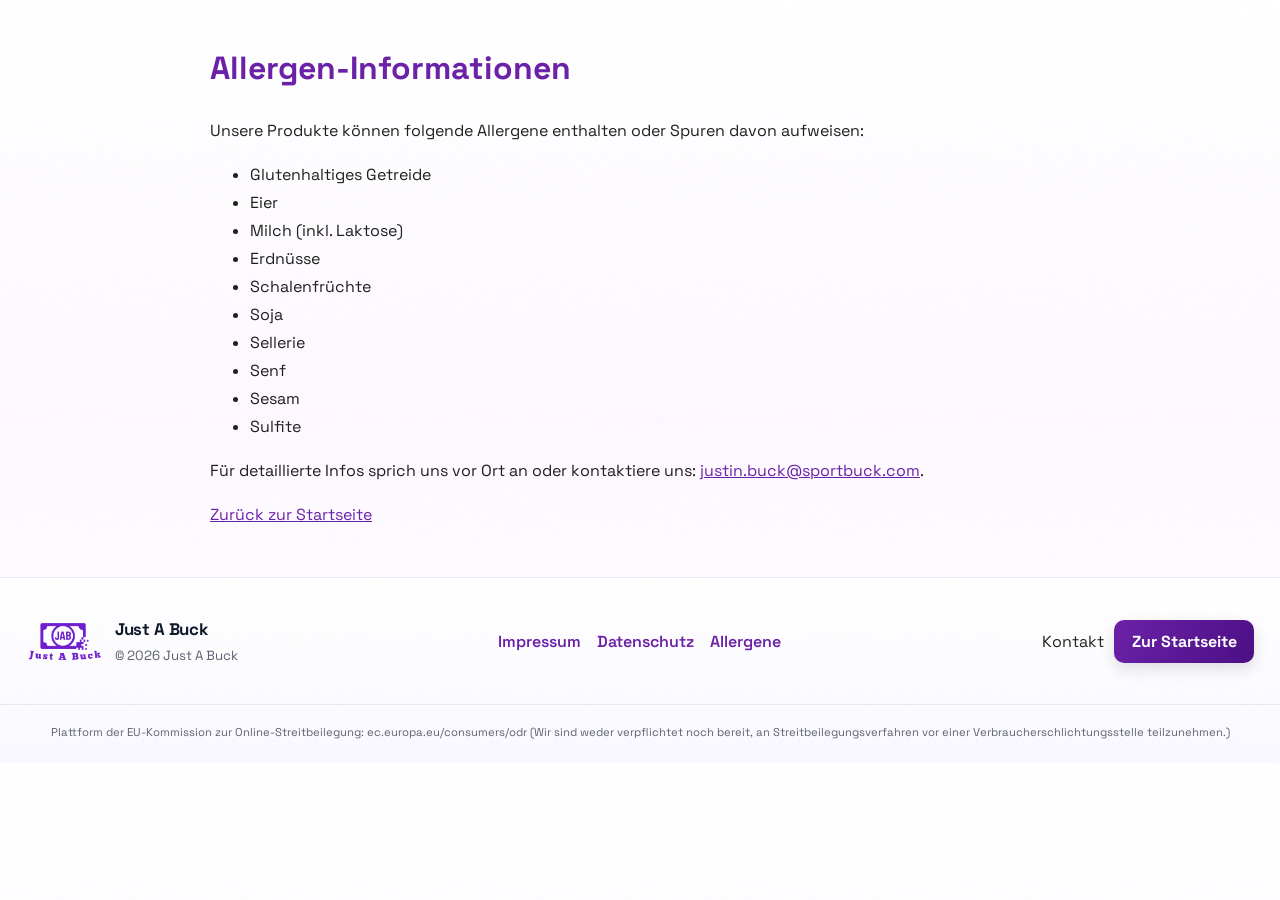
==== commit 1625b7ca: "desgin" ====
--- a/allergen.html
+++ b/allergen.html
@@ -28,7 +28,41 @@
       <a href="mailto:justin.buck@sportbuck.com">justin.buck@sportbuck.com</a>.
     </p>
 
-    <p><a href="/">Zurück zur Startseite</a></p>
+    <p><a href="index.html">Zurück zur Startseite</a></p>
   </main>
+
+  <!-- FOOTER -->
+  <footer class="site-footer" role="contentinfo">
+    <div class="footer-inner">
+      <div class="footer-brand">
+        <img src="img/logo.png" alt="Just A Buck" class="footer-logo">
+        <div class="footer-meta">
+          <strong>Just A Buck</strong><br>
+          <small>© <span id="y"></span> Just A Buck</small>
+        </div>
+      </div>
+
+      <nav class="footer-nav" aria-label="Rechtliches">
+        <a href="impressum.html">Impressum</a>
+        <a href="datenschutz.html">Datenschutz</a>
+        <a href="allergen.html">Allergene</a>
+      </nav>
+
+      <div class="footer-contact">
+        <a href="mailto:justin.buck@sportbuck.com" class="footer-link">Kontakt</a>
+        <a href="index.html" class="footer-cta">Zur Startseite</a>
+      </div>
+    </div>
+
+    <div class="footer-sub">
+      <small>
+        Plattform der EU-Kommission zur Online-Streitbeilegung:
+        <a href="https://ec.europa.eu/consumers/odr" rel="noopener" target="_blank">ec.europa.eu/consumers/odr</a>
+        (Wir sind weder verpflichtet noch bereit, an Streitbeilegungsverfahren vor einer Verbraucherschlichtungsstelle teilzunehmen.)
+      </small>
+    </div>
+  </footer>
+
+  <script src="JS/main.js"></script>
 </body>
 </html>
--- a/style.css
+++ b/style.css
@@ -1,6 +1,118 @@
 /* =========================
    Just A Buck — CSS v3
    ========================= */
+
+/* --- Self-hosted Fonts (DSGVO-konform) --- */
+
+/* Manrope – latin-ext */
+@font-face {
+  font-family: 'Manrope';
+  font-style: normal;
+  font-weight: 500;
+  font-display: swap;
+  src: url('fonts/Manrope-latin-ext.woff2') format('woff2');
+  unicode-range: U+0100-02BA, U+02BD-02C5, U+02C7-02CC, U+02CE-02D7, U+02DD-02FF, U+0304, U+0308, U+0329, U+1D00-1DBF, U+1E00-1E9F, U+1EF2-1EFF, U+2020, U+20A0-20AB, U+20AD-20C0, U+2113, U+2C60-2C7F, U+A720-A7FF;
+}
+/* Manrope – latin */
+@font-face {
+  font-family: 'Manrope';
+  font-style: normal;
+  font-weight: 500;
+  font-display: swap;
+  src: url('fonts/Manrope-latin.woff2') format('woff2');
+  unicode-range: U+0000-00FF, U+0131, U+0152-0153, U+02BB-02BC, U+02C6, U+02DA, U+02DC, U+0304, U+0308, U+0329, U+2000-206F, U+20AC, U+2122, U+2191, U+2193, U+2212, U+2215, U+FEFF, U+FFFD;
+}
+/* Manrope 700 – latin-ext */
+@font-face {
+  font-family: 'Manrope';
+  font-style: normal;
+  font-weight: 700;
+  font-display: swap;
+  src: url('fonts/Manrope-latin-ext.woff2') format('woff2');
+  unicode-range: U+0100-02BA, U+02BD-02C5, U+02C7-02CC, U+02CE-02D7, U+02DD-02FF, U+0304, U+0308, U+0329, U+1D00-1DBF, U+1E00-1E9F, U+1EF2-1EFF, U+2020, U+20A0-20AB, U+20AD-20C0, U+2113, U+2C60-2C7F, U+A720-A7FF;
+}
+/* Manrope 700 – latin */
+@font-face {
+  font-family: 'Manrope';
+  font-style: normal;
+  font-weight: 700;
+  font-display: swap;
+  src: url('fonts/Manrope-latin.woff2') format('woff2');
+  unicode-range: U+0000-00FF, U+0131, U+0152-0153, U+02BB-02BC, U+02C6, U+02DA, U+02DC, U+0304, U+0308, U+0329, U+2000-206F, U+20AC, U+2122, U+2191, U+2193, U+2212, U+2215, U+FEFF, U+FFFD;
+}
+
+/* Space Grotesk 400 – latin-ext */
+@font-face {
+  font-family: 'Space Grotesk';
+  font-style: normal;
+  font-weight: 400;
+  font-display: swap;
+  src: url('fonts/SpaceGrotesk-latin-ext.woff2') format('woff2');
+  unicode-range: U+0100-02BA, U+02BD-02C5, U+02C7-02CC, U+02CE-02D7, U+02DD-02FF, U+0304, U+0308, U+0329, U+1D00-1DBF, U+1E00-1E9F, U+1EF2-1EFF, U+2020, U+20A0-20AB, U+20AD-20C0, U+2113, U+2C60-2C7F, U+A720-A7FF;
+}
+/* Space Grotesk 400 – latin */
+@font-face {
+  font-family: 'Space Grotesk';
+  font-style: normal;
+  font-weight: 400;
+  font-display: swap;
+  src: url('fonts/SpaceGrotesk-latin.woff2') format('woff2');
+  unicode-range: U+0000-00FF, U+0131, U+0152-0153, U+02BB-02BC, U+02C6, U+02DA, U+02DC, U+0304, U+0308, U+0329, U+2000-206F, U+20AC, U+2122, U+2191, U+2193, U+2212, U+2215, U+FEFF, U+FFFD;
+}
+/* Space Grotesk 500 – latin-ext */
+@font-face {
+  font-family: 'Space Grotesk';
+  font-style: normal;
+  font-weight: 500;
+  font-display: swap;
+  src: url('fonts/SpaceGrotesk-latin-ext.woff2') format('woff2');
+  unicode-range: U+0100-02BA, U+02BD-02C5, U+02C7-02CC, U+02CE-02D7, U+02DD-02FF, U+0304, U+0308, U+0329, U+1D00-1DBF, U+1E00-1E9F, U+1EF2-1EFF, U+2020, U+20A0-20AB, U+20AD-20C0, U+2113, U+2C60-2C7F, U+A720-A7FF;
+}
+/* Space Grotesk 500 – latin */
+@font-face {
+  font-family: 'Space Grotesk';
+  font-style: normal;
+  font-weight: 500;
+  font-display: swap;
+  src: url('fonts/SpaceGrotesk-latin.woff2') format('woff2');
+  unicode-range: U+0000-00FF, U+0131, U+0152-0153, U+02BB-02BC, U+02C6, U+02DA, U+02DC, U+0304, U+0308, U+0329, U+2000-206F, U+20AC, U+2122, U+2191, U+2193, U+2212, U+2215, U+FEFF, U+FFFD;
+}
+/* Space Grotesk 600 – latin-ext */
+@font-face {
+  font-family: 'Space Grotesk';
+  font-style: normal;
+  font-weight: 600;
+  font-display: swap;
+  src: url('fonts/SpaceGrotesk-latin-ext.woff2') format('woff2');
+  unicode-range: U+0100-02BA, U+02BD-02C5, U+02C7-02CC, U+02CE-02D7, U+02DD-02FF, U+0304, U+0308, U+0329, U+1D00-1DBF, U+1E00-1E9F, U+1EF2-1EFF, U+2020, U+20A0-20AB, U+20AD-20C0, U+2113, U+2C60-2C7F, U+A720-A7FF;
+}
+/* Space Grotesk 600 – latin */
+@font-face {
+  font-family: 'Space Grotesk';
+  font-style: normal;
+  font-weight: 600;
+  font-display: swap;
+  src: url('fonts/SpaceGrotesk-latin.woff2') format('woff2');
+  unicode-range: U+0000-00FF, U+0131, U+0152-0153, U+02BB-02BC, U+02C6, U+02DA, U+02DC, U+0304, U+0308, U+0329, U+2000-206F, U+20AC, U+2122, U+2191, U+2193, U+2212, U+2215, U+FEFF, U+FFFD;
+}
+/* Space Grotesk 700 – latin-ext */
+@font-face {
+  font-family: 'Space Grotesk';
+  font-style: normal;
+  font-weight: 700;
+  font-display: swap;
+  src: url('fonts/SpaceGrotesk-latin-ext.woff2') format('woff2');
+  unicode-range: U+0100-02BA, U+02BD-02C5, U+02C7-02CC, U+02CE-02D7, U+02DD-02FF, U+0304, U+0308, U+0329, U+1D00-1DBF, U+1E00-1E9F, U+1EF2-1EFF, U+2020, U+20A0-20AB, U+20AD-20C0, U+2113, U+2C60-2C7F, U+A720-A7FF;
+}
+/* Space Grotesk 700 – latin */
+@font-face {
+  font-family: 'Space Grotesk';
+  font-style: normal;
+  font-weight: 700;
+  font-display: swap;
+  src: url('fonts/SpaceGrotesk-latin.woff2') format('woff2');
+  unicode-range: U+0000-00FF, U+0131, U+0152-0153, U+02BB-02BC, U+02C6, U+02DA, U+02DC, U+0304, U+0308, U+0329, U+2000-206F, U+20AC, U+2122, U+2191, U+2193, U+2212, U+2215, U+FEFF, U+FFFD;
+}
 
 /* --- Design Tokens --- */
 :root{
@@ -40,7 +152,7 @@
 
 /* Smooth scroll und Sticky-Header-Offset für Sektionen */
 html{ scroll-behavior:smooth; }
-#menu, #about, #community, #locations, #careers, #merch, #giftcards{ scroll-margin-top: 140px; }
+#menu, #about, #community, #reviews, #locations, #careers, #merch, #giftcards{ scroll-margin-top: 140px; }
 
 /* Skiplink (A11y) */
 .skip-link{ position:absolute; left:-9999px; top:auto; width:1px; height:1px; overflow:hidden; }
@@ -84,8 +196,27 @@
 .navbar .nav-links a{
   font-weight:700; letter-spacing:.01em;
   padding:.25rem 0;
-}
-.navbar .nav-links a:hover{ color:var(--brand); }
+  position: relative;
+  transition: color 0.3s ease;
+}
+.navbar .nav-links a::after{
+  content: '';
+  position: absolute;
+  bottom: -2px;
+  left: 0;
+  width: 0;
+  height: 2px;
+  background: linear-gradient(90deg, var(--brand) 0%, var(--hot) 100%);
+  transition: width 0.3s cubic-bezier(0.34, 1.56, 0.64, 1);
+}
+.navbar .nav-links a:hover,
+.navbar .nav-links a.active{
+  color:var(--brand);
+}
+.navbar .nav-links a:hover::after,
+.navbar .nav-links a.active::after{
+  width: 100%;
+}
 .navbar .nav-links .nav-cta{ display:none; }
 
 .order-btn{
@@ -195,8 +326,9 @@
 .image-column img:nth-child(4){ height:330px; margin-top:30px; }
 
 @media (max-width:768px){
-  .image-column{ overflow-x:auto; gap:.75rem; padding-bottom:1rem; }
-  .image-column img{ height:260px; width:auto; }
+  .mission-section .image-column{
+    display:none;
+  }
 }
 
 /* =========================
@@ -223,7 +355,7 @@
   isolation:isolate;
 }
 .product-row{
-  display:flex; gap:1.2rem; overflow-x:auto;
+  display:flex; gap:1.2rem; overflow-x:auto; overflow-y:hidden;
   padding:1rem max(12px, (100% - 300px)/2) 1.4rem;
   justify-content:flex-start;
   scroll-snap-type:x mandatory; scroll-padding:1rem;
@@ -402,7 +534,7 @@
    ========================= */
 .catering-section{
   position:relative; background-image:url('img/catering.jpg'); background-size:cover; background-position:center;
-  padding:6rem 2rem; color:#fff; text-align:center; margin-top:4rem;
+  padding:6rem 2rem; color:#fff; text-align:center; margin-top:0;
   overflow:hidden;
 }
 .catering-section::after{
@@ -471,6 +603,614 @@
   border-radius:10px; text-decoration:none; font-size:1rem; box-shadow:0 4px 12px rgba(0,0,0,.1);
 }
 .join-now-btn:hover{ filter:brightness(.96); }
+
+/* =========================
+   Review Archiv
+   ========================= */
+
+/* --- Feedback Showcase (index.html) --- */
+.feedback-showcase{
+  position: relative;
+  padding: 3rem 2rem;
+  background:
+    radial-gradient(ellipse at 30% 0%, rgba(168,85,247,.15) 0%, transparent 50%),
+    radial-gradient(ellipse at 70% 100%, rgba(107,33,168,.12) 0%, transparent 50%),
+    linear-gradient(180deg, #1a0a2e 0%, #2d1052 40%, #1a0a2e 100%);
+  overflow: hidden;
+  text-align: center;
+  color: #fff;
+}
+
+/* Transparent logo watermark */
+.feedback-showcase::before{
+  content: '';
+  position: absolute;
+  top: 50%; left: 50%;
+  width: 720px; height: 720px;
+  transform: translate(-50%, -50%);
+  background: url('img/logo.png') center/contain no-repeat;
+  opacity: .1;
+  pointer-events: none;
+  z-index: 0;
+  filter: grayscale(1) brightness(2);
+}
+
+/* Decorative background circles */
+.feedback-bg-deco{
+  position: absolute;
+  inset: 0;
+  pointer-events: none;
+  overflow: hidden;
+}
+.fb-circle{
+  position: absolute;
+  border-radius: 50%;
+  opacity: .12;
+}
+.fb-circle-1{
+  width: 300px; height: 300px;
+  background: var(--hot);
+  top: -100px; left: -60px;
+  animation: fb-drift 8s ease-in-out infinite alternate;
+}
+.fb-circle-2{
+  width: 200px; height: 200px;
+  background: var(--brand);
+  bottom: -50px; right: -30px;
+  animation: fb-drift 6s ease-in-out infinite alternate-reverse;
+}
+.fb-circle-3{
+  width: 140px; height: 140px;
+  background: #fff;
+  top: 40%; left: 60%;
+  opacity: .06;
+  animation: fb-drift 10s ease-in-out infinite alternate;
+}
+@keyframes fb-drift{
+  0%{ transform: translate(0, 0) scale(1); }
+  100%{ transform: translate(30px, -20px) scale(1.08); }
+}
+
+.feedback-container{
+  position: relative;
+  z-index: 1;
+  max-width: 720px;
+  margin: 0 auto;
+}
+
+/* Floating emojis */
+.feedback-icon-row{
+  display: flex;
+  justify-content: center;
+  gap: 1.5rem;
+  margin-bottom: .8rem;
+}
+.fb-emoji{
+  font-size: 2.2rem;
+  display: inline-block;
+  animation: fb-bounce 2.5s ease-in-out infinite;
+}
+.fb-emoji-1{ animation-delay: 0s; }
+.fb-emoji-2{ animation-delay: .4s; }
+.fb-emoji-3{ animation-delay: .8s; }
+@keyframes fb-bounce{
+  0%, 100%{ transform: translateY(0) rotate(0deg); }
+  25%{ transform: translateY(-12px) rotate(-5deg); }
+  75%{ transform: translateY(-6px) rotate(3deg); }
+}
+
+.feedback-eyebrow{
+  text-transform: uppercase;
+  font-weight: 800;
+  font-size: .8rem;
+  letter-spacing: .14em;
+  color: var(--hot);
+  margin: 0 0 .4rem;
+}
+
+.feedback-title{
+  font-size: 2.4rem;
+  font-weight: 900;
+  margin: 0 0 .6rem;
+  letter-spacing: -.02em;
+  background: linear-gradient(135deg, #fff 30%, var(--hot) 100%);
+  -webkit-background-clip: text;
+  -webkit-text-fill-color: transparent;
+  background-clip: text;
+}
+
+.feedback-subtitle{
+  font-size: 1.05rem;
+  line-height: 1.65;
+  color: #d4c5f0;
+  margin: 0 0 1.3rem;
+  max-width: 580px;
+  margin-left: auto;
+  margin-right: auto;
+}
+.feedback-subtitle strong{
+  color: #fff;
+}
+
+/* Tags row */
+.feedback-tags{
+  display: flex;
+  flex-wrap: wrap;
+  justify-content: center;
+  gap: .55rem;
+  margin-bottom: 1.4rem;
+}
+.fb-tag{
+  background: rgba(255,255,255,.1);
+  border: 1px solid rgba(255,255,255,.15);
+  color: #e8dcfc;
+  padding: .45rem 1rem;
+  border-radius: 999px;
+  font-weight: 700;
+  font-size: .9rem;
+  backdrop-filter: blur(6px);
+  transition: all .25s ease;
+}
+.fb-tag:hover{
+  background: rgba(168,85,247,.25);
+  border-color: var(--hot);
+  color: #fff;
+  transform: translateY(-2px);
+}
+
+/* Quote block */
+.feedback-quote{
+  background: rgba(255,255,255,.07);
+  border: 1px solid rgba(255,255,255,.1);
+  border-radius: 14px;
+  padding: 1rem 1.6rem;
+  margin: 0 auto 1.5rem;
+  max-width: 520px;
+  backdrop-filter: blur(8px);
+}
+.feedback-quote p{
+  margin: 0 0 .3rem;
+  font-size: 1.05rem;
+  font-style: italic;
+  color: #f0e8ff;
+  line-height: 1.6;
+}
+.feedback-quote em{
+  color: var(--hot);
+  font-style: italic;
+}
+.feedback-quote-author{
+  display: block;
+  font-size: .9rem;
+  color: #a890d0;
+  font-weight: 700;
+}
+
+/* CTA */
+.feedback-cta-group{
+  display: flex;
+  flex-direction: column;
+  align-items: center;
+  gap: .6rem;
+}
+
+.feedback-cta-main{
+  display: inline-flex;
+  align-items: center;
+  gap: .65rem;
+  background: linear-gradient(135deg, var(--hot) 0%, #c026d3 50%, var(--brand) 100%);
+  color: #fff;
+  font-weight: 800;
+  font-size: 1.15rem;
+  padding: 1rem 2.2rem;
+  border-radius: 16px;
+  text-decoration: none;
+  box-shadow:
+    0 8px 30px rgba(168,85,247,.4),
+    0 0 0 0 rgba(168,85,247,.4);
+  transition: all .3s cubic-bezier(0.34, 1.56, 0.64, 1);
+  animation: fb-cta-glow 2.5s ease-in-out infinite;
+}
+.feedback-cta-main:hover{
+  transform: translateY(-4px) scale(1.04);
+  box-shadow:
+    0 14px 40px rgba(168,85,247,.5),
+    0 0 60px rgba(168,85,247,.2);
+}
+@keyframes fb-cta-glow{
+  0%, 100%{ box-shadow: 0 8px 30px rgba(168,85,247,.4), 0 0 0 0 rgba(168,85,247,.3); }
+  50%{ box-shadow: 0 8px 30px rgba(168,85,247,.4), 0 0 20px 4px rgba(168,85,247,.15); }
+}
+
+.feedback-cta-icon{
+  font-size: 1.3rem;
+}
+
+.feedback-cta-hint{
+  margin: 0;
+  font-size: .85rem;
+  color: #9882bf;
+}
+
+/* --- Feedback Split Layout (index.html) --- */
+.feedback-showcase--split{
+  padding: 3.5rem 2rem;
+}
+.feedback-split{
+  position: relative;
+  z-index: 1;
+  display: flex;
+  align-items: stretch;
+  gap: 2.5rem;
+  max-width: 1200px;
+  margin: 0 auto;
+}
+.feedback-left{
+  flex: 1 1 55%;
+  margin: 0;
+  text-align: center;
+}
+
+/* --- Scrolling Reviews Ticker --- */
+.feedback-ticker{
+  flex: 0 0 320px;
+  position: relative;
+  height: 520px;
+  overflow: hidden;
+  border-radius: 20px;
+  background: rgba(255,255,255,.06);
+  border: 1px solid rgba(255,255,255,.1);
+  backdrop-filter: blur(12px);
+}
+.feedback-ticker-fade{
+  position: absolute;
+  left: 0; right: 0;
+  height: 60px;
+  z-index: 2;
+  pointer-events: none;
+}
+.feedback-ticker-fade--top{
+  top: 0;
+  background: linear-gradient(to bottom, #1a0a2e 0%, transparent 100%);
+}
+.feedback-ticker-fade--bottom{
+  bottom: 0;
+  background: linear-gradient(to top, #1a0a2e 0%, transparent 100%);
+}
+.feedback-ticker-track{
+  animation: ticker-scroll 35s linear infinite;
+}
+@keyframes ticker-scroll{
+  0%{ transform: translateY(0); }
+  100%{ transform: translateY(-50%); }
+}
+.feedback-ticker:hover .feedback-ticker-track{
+  animation-play-state: paused;
+}
+.feedback-ticker-inner{
+  display: flex;
+  flex-direction: column;
+  gap: 1rem;
+  padding: 1rem;
+}
+.ticker-review{
+  background: rgba(255,255,255,.08);
+  border: 1px solid rgba(255,255,255,.12);
+  border-radius: 14px;
+  padding: 1rem 1.2rem;
+  transition: transform .3s ease, border-color .3s ease;
+}
+.ticker-review:hover{
+  transform: scale(1.03);
+  border-color: var(--hot);
+}
+.ticker-stars{
+  color: #facc15;
+  font-size: 1rem;
+  letter-spacing: 2px;
+  margin-bottom: .35rem;
+}
+.ticker-text{
+  margin: 0 0 .4rem;
+  font-size: .92rem;
+  line-height: 1.5;
+  color: #e8dcfc;
+  font-style: italic;
+}
+.ticker-author{
+  font-size: .8rem;
+  font-weight: 700;
+  color: #a890d0;
+}
+
+/* Responsive Feedback */
+@media (max-width: 900px){
+  .feedback-split{
+    flex-direction: column;
+    align-items: center;
+  }
+  .feedback-left{
+    flex: 1 1 auto;
+  }
+  .feedback-ticker{
+    flex: 0 0 auto;
+    width: 100%;
+    max-width: 400px;
+    height: 320px;
+  }
+}
+@media (max-width: 640px){
+  .feedback-showcase{ padding: 2.2rem 1.2rem; }
+  .feedback-showcase::before{ width: 340px; height: 340px; }
+  .feedback-title{ font-size: 1.75rem; }
+  .feedback-subtitle{ font-size: .95rem; }
+  .fb-emoji{ font-size: 1.7rem; }
+  .feedback-quote{ padding: .9rem 1.1rem; }
+  .feedback-cta-main{ font-size: 1rem; padding: .85rem 1.5rem; }
+  .feedback-ticker{
+    max-width: 100%;
+    height: 280px;
+  }
+}
+
+/* --- Reviews page styles (bewertungen.html) --- */
+.reviews-section{
+  padding:4rem 2rem;
+  background: linear-gradient(180deg, #f8f3ff 0%, #ffffff 100%);
+  border-top:1px solid #eee4ff;
+  border-bottom:1px solid #eee4ff;
+}
+
+.reviews-head{
+  max-width:880px;
+  margin:0 auto 2rem;
+  text-align:center;
+}
+
+.reviews-head h2{
+  margin:.25rem 0 .5rem;
+  color:var(--brand);
+  font-size:2.2rem;
+  letter-spacing:-0.01em;
+}
+
+.reviews-head p{
+  margin:0;
+  color:#4b5160;
+}
+
+.reviews-actions{
+  margin-top:1.1rem;
+  display:flex;
+  justify-content:center;
+}
+
+.review-write-link{
+  padding:.85rem 1.3rem;
+}
+
+.reviews-layout{
+  max-width:1200px;
+  margin:0 auto;
+  display:grid;
+  grid-template-columns:minmax(280px, 380px) minmax(0, 1fr);
+  gap:1.4rem;
+  align-items:start;
+}
+
+.reviews-public-wrap{
+  max-width:1200px;
+  margin:0 auto;
+}
+
+.review-form{
+  background:#fff;
+  border:1px solid #eadfff;
+  border-radius:18px;
+  padding:1.25rem;
+  box-shadow:0 10px 30px rgba(107,33,168,.09);
+}
+
+.review-form h3{
+  margin:0 0 .2rem;
+  color:#161327;
+}
+
+.review-form-hint{
+  margin:0 0 1rem;
+  color:#667085;
+  font-size:.92rem;
+}
+
+.review-form label{
+  display:block;
+  margin:.8rem 0 .35rem;
+  font-weight:700;
+  color:#23263b;
+}
+
+.review-form input,
+.review-form select,
+.review-form textarea{
+  width:100%;
+  border:1px solid #ddd2f4;
+  border-radius:10px;
+  padding:.62rem .72rem;
+  font:inherit;
+  background:#fff;
+}
+
+.review-form textarea{
+  resize:vertical;
+  min-height:110px;
+}
+
+.review-form input:focus,
+.review-form select:focus,
+.review-form textarea:focus{
+  outline:none;
+  border-color:var(--brand);
+  box-shadow:0 0 0 3px rgba(107,33,168,.14);
+}
+
+.review-form-row{
+  display:grid;
+  grid-template-columns:1fr 1fr;
+  gap:.65rem;
+}
+
+.review-form .btn-primary{
+  width:100%;
+  margin-top:1rem;
+  justify-content:center;
+}
+
+.review-form-status{
+  margin:.6rem 0 0;
+  min-height:1.35rem;
+  color:#157347;
+  font-weight:700;
+  font-size:.92rem;
+}
+
+.review-form-status.is-error{
+  color:#b42318;
+}
+
+.review-archive-wrap{
+  background:#fff;
+  border:1px solid #eadfff;
+  border-radius:18px;
+  padding:1.25rem;
+  box-shadow:0 10px 30px rgba(15,23,42,.06);
+}
+
+.review-archive-head{
+  display:flex;
+  align-items:center;
+  justify-content:space-between;
+  gap:.75rem;
+  margin-bottom:.8rem;
+}
+
+.review-archive-head h3{
+  margin:0;
+  color:#161327;
+}
+
+.review-clear-btn{
+  border:1px solid #e7dcfa;
+  background:#f8f5ff;
+  color:var(--brand);
+  border-radius:999px;
+  padding:.42rem .9rem;
+  font-weight:700;
+  cursor:pointer;
+}
+
+.review-clear-btn:hover{
+  filter:brightness(.96);
+}
+
+.review-empty-state{
+  margin:.2rem 0 0;
+  color:#667085;
+}
+
+.review-archive{
+  display:grid;
+  grid-template-columns:repeat(auto-fit, minmax(220px, 1fr));
+  gap:1rem;
+}
+
+.review-card{
+  border:1px solid #ebe1ff;
+  border-radius:14px;
+  padding:.9rem;
+  background:#fcfbff;
+  box-shadow:0 8px 24px rgba(107,33,168,.07);
+}
+
+.review-card-head{
+  display:flex;
+  align-items:flex-start;
+  justify-content:space-between;
+  gap:.65rem;
+}
+
+.review-card h4{
+  margin:0;
+  font-size:1rem;
+  color:#14182b;
+}
+
+.review-meta{
+  margin:.2rem 0 0;
+  color:#616b7b;
+  font-size:.85rem;
+}
+
+.review-stars{
+  margin:.5rem 0 .4rem;
+  color:#f59e0b;
+  letter-spacing:.05em;
+  font-size:.95rem;
+  font-weight:800;
+}
+
+.review-text{
+  margin:0;
+  color:#2d3445;
+  font-size:.93rem;
+  line-height:1.55;
+}
+
+.review-image{
+  margin:.75rem 0 0;
+}
+
+.review-image img{
+  width:100%;
+  border-radius:10px;
+  border:1px solid #e7ddfb;
+}
+
+.review-delete{
+  border:none;
+  background:transparent;
+  color:#b42318;
+  font-weight:700;
+  cursor:pointer;
+  padding:.1rem .2rem;
+}
+
+.review-delete:hover{
+  text-decoration:underline;
+}
+
+.reviews-page .reviews-section{
+  border-radius:20px;
+}
+
+@media (max-width:920px){
+  .reviews-layout{
+    grid-template-columns:1fr;
+  }
+}
+
+@media (max-width:640px){
+  .reviews-section{
+    padding:3.2rem 1rem;
+  }
+
+  .reviews-head h2{
+    font-size:1.9rem;
+  }
+
+  .review-form-row{
+    grid-template-columns:1fr;
+  }
+}
 
 /* =========================
    Locations
@@ -574,57 +1314,757 @@
 }
 
 /* =========================
-   Giftcards & Merch Duo
+   Lifestyle Section (Giftcards & Merch) - NEU
    ========================= */
-.duo-section{
-  padding:4.5rem 1.4rem;
-  background: radial-gradient(circle at 15% 20%, rgba(107,33,168,.08) 0%, transparent 38%), #fff;
-  display:grid; grid-template-columns:1fr 1fr; gap:1.5rem;
-}
-.duo-card{
-  background:#fff;
-  border:1px solid #ede7fa;
-  border-radius:20px;
-  padding:2.2rem 2.3rem;
-  box-shadow:0 16px 46px rgba(16,6,46,.12);
-  display:grid; grid-template-columns:1.1fr .9fr; gap:1.6rem; align-items:center;
-  position:relative; overflow:hidden;
-}
-.duo-card::before{
-  content:""; position:absolute; inset:-50% auto auto -20%;
-  width:220px; height:220px; border-radius:999px;
-  background: radial-gradient(circle, rgba(107,33,168,.07) 0%, transparent 70%);
-  pointer-events:none;
-}
-.duo-card h2{
-  margin:.1rem 0 .65rem; font-size:2.2rem; color:var(--brand); letter-spacing:-0.02em;
-}
-.giftcard-text{ color:#333; margin:0 0 1.2rem; }
-.giftcard-list{
-  margin:0 0 1.4rem; padding-left:1.1rem; color:#1f1f1f; line-height:1.7;
-}
-.giftcard-list li{ margin-bottom:.3rem; }
-.giftcard-actions{ display:flex; gap:.7rem; flex-wrap:wrap; }
-.duo-visual img{
-  width:100%; max-width:480px;
-  filter: drop-shadow(0 14px 32px rgba(0,0,0,.18));
-  border-radius:16px;
-  background:#0f172a;
-}
-.eyebrow{
-  font-size:.85rem; letter-spacing:.16em; text-transform:uppercase;
-  color:var(--brand-dark); font-weight:800; margin:0 0 .45rem;
-}
-
-@media (max-width:1200px){
-  .duo-card{ grid-template-columns:1fr; }
-  .duo-visual{ order:-1; }
-}
-
-@media (max-width:900px){
-  .duo-section{ grid-template-columns:1fr; padding:3.5rem 1.1rem; }
-  .duo-card h2{ font-size:1.9rem; }
-  .duo-card{ padding:2rem 1.6rem; }
+.lifestyle-section{
+  padding: 3rem 2rem;
+  background:
+    radial-gradient(circle at 20% 30%, rgba(168,85,247,.1) 0%, transparent 45%),
+    radial-gradient(circle at 80% 70%, rgba(107,33,168,.08) 0%, transparent 40%),
+    linear-gradient(180deg, #fff 0%, #faf8ff 50%, #fff 100%);
+  overflow: hidden;
+}
+
+.lifestyle-grid{
+  max-width: 1440px;
+  margin: 0 auto;
+  display: grid;
+  grid-template-columns: repeat(auto-fit, minmax(600px, 1fr));
+  gap: 3rem;
+}
+
+.lifestyle-card{
+  background: #fff;
+  border-radius: 28px;
+  overflow: hidden;
+  box-shadow: 0 20px 60px rgba(0,0,0,.12);
+  position: relative;
+  transition: all 0.5s cubic-bezier(0.34, 1.56, 0.64, 1);
+  border: 2px solid transparent;
+}
+
+.lifestyle-card:hover{
+  transform: translateY(-12px) scale(1.02);
+  box-shadow: 0 30px 80px rgba(107,33,168,.28);
+}
+
+.giftcard-special{
+  border-color: rgba(168,85,247,.2);
+}
+
+.giftcard-special:hover{
+  border-color: var(--hot);
+  box-shadow: 0 30px 80px rgba(168,85,247,.35);
+}
+
+.merch-special{
+  border-color: rgba(107,33,168,.2);
+  position: relative;
+}
+
+.merch-special::before{
+  content: '';
+  position: absolute;
+  top: 0; left: 0; right: 0; bottom: 0;
+  background: linear-gradient(135deg, rgba(107,33,168,.03) 0%, transparent 60%);
+  pointer-events: none;
+  z-index: 0;
+}
+
+.merch-special:hover{
+  border-color: var(--brand);
+}
+
+/* Badge */
+.lifestyle-badge{
+  position: absolute;
+  top: 20px;
+  right: 20px;
+  z-index: 10;
+  background: linear-gradient(135deg, var(--brand) 0%, var(--hot) 100%);
+  color: #fff;
+  padding: .6rem 1.2rem;
+  border-radius: 999px;
+  display: flex;
+  align-items: center;
+  gap: .5rem;
+  font-weight: 800;
+  font-size: .9rem;
+  box-shadow: 0 8px 24px rgba(107,33,168,.35);
+  animation: badge-float 3s ease-in-out infinite;
+}
+
+.lifestyle-badge.coming-soon{
+  background: linear-gradient(135deg, #ff6b6b 0%, #ee5a6f 50%, #c44569 100%);
+}
+
+@keyframes badge-float{
+  0%, 100%{ transform: translateY(0) rotate(-2deg); }
+  50%{ transform: translateY(-6px) rotate(2deg); }
+}
+
+.badge-icon{
+  font-size: 1.2rem;
+  animation: spin-slow 4s linear infinite;
+}
+
+@keyframes spin-slow{
+  from{ transform: rotate(0deg); }
+  to{ transform: rotate(360deg); }
+}
+
+/* Visual */
+.lifestyle-visual{
+  position: relative;
+  height: 300px;
+  overflow: hidden;
+  background: linear-gradient(180deg, #f8f5ff 0%, #ede7fa 100%);
+  display: flex;
+  align-items: center;
+  justify-content: center;
+  padding: 2rem;
+}
+
+.lifestyle-visual img{
+  width: 100%;
+  height: 100%;
+  object-fit: contain;
+  filter: drop-shadow(0 20px 40px rgba(0,0,0,.2));
+  transition: transform 0.6s cubic-bezier(0.34, 1.56, 0.64, 1);
+  max-width: 500px;
+}
+
+/* Giftcard Visual - größeres Bild über ganze Fläche */
+.giftcard-special .lifestyle-visual{
+  height: 450px;
+  padding: 0;
+  background: transparent;
+}
+
+.giftcard-special .lifestyle-visual img{
+  width: 100%;
+  height: 100%;
+  object-fit: cover;
+  max-width: none;
+  filter: none;
+}
+
+/* Merch Visual - optimierte Darstellung */
+.merch-special .lifestyle-visual{
+  height: 380px;
+  padding: 1.5rem;
+  background: linear-gradient(180deg, #f8f5ff 0%, #ede7fa 100%);
+}
+
+.merch-special .lifestyle-visual img{
+  width: 100%;
+  height: 100%;
+  object-fit: contain;
+  max-width: 420px;
+  filter: drop-shadow(0 12px 30px rgba(0,0,0,.15));
+}
+
+.lifestyle-card:hover .lifestyle-visual img{
+  transform: scale(1.1) rotate(-3deg);
+}
+
+/* Content */
+.lifestyle-content{
+  padding: 1.8rem 2.8rem 2rem;
+  position: relative;
+  z-index: 1;
+}
+
+.lifestyle-title{
+  font-size: 2.6rem;
+  font-weight: 900;
+  color: var(--brand);
+  margin: 0 0 .7rem;
+  letter-spacing: -0.02em;
+  line-height: 1.2;
+}
+
+.lifestyle-intro{
+  font-size: 1.15rem;
+  line-height: 1.7;
+  color: #333;
+  margin: 0 0 1.2rem;
+}
+
+/* Features */
+.lifestyle-features{
+  list-style: none;
+  padding: 0;
+  margin: 0 0 1.5rem;
+  display: flex;
+  flex-direction: column;
+  gap: .75rem;
+}
+
+.lifestyle-features li{
+  display: flex;
+  align-items: center;
+  gap: 1rem;
+  font-size: 1.08rem;
+  color: #222;
+  font-weight: 600;
+}
+
+.feature-icon{
+  font-size: 1.5rem;
+  width: 42px;
+  height: 42px;
+  display: flex;
+  align-items: center;
+  justify-content: center;
+  background: linear-gradient(135deg, var(--surface) 0%, #f0e7ff 100%);
+  border-radius: 12px;
+  flex-shrink: 0;
+}
+
+/* CTA */
+.lifestyle-cta{
+  display: flex;
+  gap: .9rem;
+  flex-wrap: wrap;
+}
+
+.cta-primary{
+  background: linear-gradient(120deg, var(--brand) 0%, var(--hot) 100%);
+  color: #fff;
+  padding: .95rem 1.8rem;
+  border-radius: 14px;
+  font-weight: 800;
+  font-size: 1.02rem;
+  text-decoration: none;
+  box-shadow: 0 12px 32px rgba(107,33,168,.25);
+  transition: all 0.3s cubic-bezier(0.34, 1.56, 0.64, 1);
+  position: relative;
+  overflow: hidden;
+}
+
+.cta-primary::before{
+  content: '';
+  position: absolute;
+  inset: 0;
+  background: linear-gradient(120deg, transparent 0%, rgba(255,255,255,.2) 50%, transparent 100%);
+  transform: translateX(-100%);
+  transition: transform 0.6s;
+}
+
+.cta-primary:hover::before{
+  transform: translateX(100%);
+}
+
+.cta-primary:hover{
+  transform: translateY(-3px);
+  box-shadow: 0 16px 42px rgba(107,33,168,.35);
+}
+
+.pulse-btn{
+  animation: pulse-cta 2.5s ease-in-out infinite;
+}
+
+@keyframes pulse-cta{
+  0%, 100%{ box-shadow: 0 12px 32px rgba(107,33,168,.25); }
+  50%{ box-shadow: 0 16px 42px rgba(168,85,247,.4); }
+}
+
+.cta-secondary{
+  background: #f9f6ff;
+  color: var(--brand);
+  padding: .95rem 1.5rem;
+  border-radius: 14px;
+  font-weight: 700;
+  text-decoration: none;
+  border: 2px solid #e8defa;
+  transition: all 0.3s ease;
+}
+
+.cta-secondary:hover{
+  background: var(--brand);
+  color: #fff;
+  border-color: var(--brand);
+  transform: translateY(-2px);
+}
+
+/* =========================
+   Story & Team Section - NEU
+   ========================= */
+.story-team-section{
+  padding: 0;
+  background: #fff;
+  position: relative;
+}
+
+/* Story Block */
+.story-block{
+  padding: 3rem 3rem;
+  background:
+    radial-gradient(circle at 15% 20%, rgba(168,85,247,.08) 0%, transparent 50%),
+    linear-gradient(180deg, #fdfaff 0%, #fff 100%);
+  position: relative;
+  overflow: hidden;
+}
+
+.story-block::before{
+  content: '';
+  position: absolute;
+  top: -50%;
+  right: -20%;
+  width: 600px;
+  height: 600px;
+  background: radial-gradient(circle, rgba(107,33,168,.05) 0%, transparent 70%);
+  border-radius: 50%;
+  pointer-events: none;
+}
+
+.story-container{
+  max-width: 1400px;
+  margin: 0 auto;
+  display: grid;
+  grid-template-columns: 1fr 1fr;
+  gap: 3.5rem;
+  align-items: center;
+}
+
+.story-images{
+  position: relative;
+}
+
+.story-img-main{
+  border-radius: 24px;
+  overflow: hidden;
+  box-shadow: 0 24px 64px rgba(0,0,0,.18);
+  position: relative;
+}
+
+.story-img-main::after{
+  content: '';
+  position: absolute;
+  inset: 0;
+  background: linear-gradient(180deg, transparent 60%, rgba(107,33,168,.15) 100%);
+  pointer-events: none;
+}
+
+.story-img-main img{
+  width: 100%;
+  height: 420px;
+  object-fit: cover;
+  transition: transform 0.8s cubic-bezier(0.34, 1.56, 0.64, 1);
+}
+
+.story-block:hover .story-img-main img{
+  transform: scale(1.08);
+}
+
+.story-accent{
+  position: absolute;
+  bottom: -20px;
+  right: -20px;
+  width: 100px;
+  height: 100px;
+  background: linear-gradient(135deg, var(--brand) 0%, var(--hot) 100%);
+  border-radius: 50%;
+  display: flex;
+  align-items: center;
+  justify-content: center;
+  box-shadow: 0 12px 36px rgba(107,33,168,.4);
+  animation: accent-bounce 3s ease-in-out infinite;
+}
+
+@keyframes accent-bounce{
+  0%, 100%{ transform: translateY(0) scale(1); }
+  50%{ transform: translateY(-10px) scale(1.1); }
+}
+
+.accent-emoji{
+  font-size: 3rem;
+  animation: emoji-rotate 4s ease-in-out infinite;
+}
+
+@keyframes emoji-rotate{
+  0%, 100%{ transform: rotate(-10deg); }
+  50%{ transform: rotate(10deg); }
+}
+
+/* Story Content */
+.story-content{
+  position: relative;
+  z-index: 1;
+}
+
+.story-label{
+  display: inline-block;
+  font-size: .9rem;
+  font-weight: 800;
+  letter-spacing: .12em;
+  text-transform: uppercase;
+  color: var(--hot);
+  margin-bottom: .8rem;
+  padding: .4rem 1rem;
+  background: linear-gradient(135deg, rgba(168,85,247,.12) 0%, rgba(168,85,247,.05) 100%);
+  border-radius: 999px;
+}
+
+.story-heading{
+  font-size: 3.8rem;
+  font-weight: 900;
+  color: var(--brand);
+  margin: 0 0 1rem;
+  letter-spacing: -0.03em;
+  line-height: 1.1;
+  background: linear-gradient(135deg, var(--brand) 0%, var(--hot) 80%);
+  -webkit-background-clip: text;
+  -webkit-text-fill-color: transparent;
+  background-clip: text;
+}
+
+.story-text{
+  font-size: 1.18rem;
+  line-height: 1.7;
+  color: #333;
+}
+
+.story-text p{
+  margin: 0 0 .85rem;
+}
+
+.story-text strong{
+  color: var(--brand);
+  font-weight: 700;
+}
+
+.story-quote{
+  font-style: italic;
+  font-size: 1.3rem;
+  color: var(--brand-dark);
+  margin: 1.2rem 0 .65rem;
+  padding-left: 1.5rem;
+  border-left: 4px solid var(--hot);
+  font-weight: 600;
+}
+
+.story-signature{
+  font-weight: 800;
+  color: var(--brand);
+  font-size: 1.15rem;
+  margin-top: .75rem;
+}
+
+/* Join/Careers Block */
+.join-block{
+  padding: 3rem 3rem;
+  background:
+    radial-gradient(circle at 85% 30%, rgba(107,33,168,.08) 0%, transparent 50%),
+    linear-gradient(180deg, #fff 0%, #faf8ff 100%);
+  position: relative;
+  overflow: hidden;
+}
+
+.join-block::before{
+  content: '';
+  position: absolute;
+  top: -30%;
+  left: -15%;
+  width: 500px;
+  height: 500px;
+  background: radial-gradient(circle, rgba(168,85,247,.06) 0%, transparent 70%);
+  border-radius: 50%;
+  pointer-events: none;
+}
+
+.join-container{
+  max-width: 1400px;
+  margin: 0 auto;
+  display: grid;
+  grid-template-columns: 1fr 1fr;
+  gap: 3.5rem;
+  align-items: center;
+}
+
+.join-content{
+  position: relative;
+  z-index: 1;
+}
+
+.join-label{
+  display: inline-block;
+  font-size: .9rem;
+  font-weight: 800;
+  letter-spacing: .12em;
+  text-transform: uppercase;
+  color: var(--brand);
+  margin-bottom: .8rem;
+  padding: .4rem 1rem;
+  background: linear-gradient(135deg, rgba(107,33,168,.12) 0%, rgba(107,33,168,.05) 100%);
+  border-radius: 999px;
+}
+
+.join-heading{
+  font-size: 3.5rem;
+  font-weight: 900;
+  color: var(--brand);
+  margin: 0 0 1rem;
+  letter-spacing: -0.03em;
+  line-height: 1.1;
+}
+
+.join-intro{
+  font-size: 1.2rem;
+  line-height: 1.7;
+  color: #333;
+  margin: 0 0 1.5rem;
+}
+
+.join-intro strong{
+  color: var(--brand);
+  font-weight: 700;
+}
+
+/* Perks */
+.join-perks{
+  display: flex;
+  gap: 1.5rem;
+  margin: 0 0 1.7rem;
+  flex-wrap: wrap;
+}
+
+.perk-item{
+  display: flex;
+  align-items: center;
+  gap: .9rem;
+  padding: 1rem 1.6rem;
+  background: linear-gradient(135deg, #f9f6ff 0%, #f0e7ff 100%);
+  border-radius: 16px;
+  font-weight: 700;
+  font-size: 1.05rem;
+  color: var(--brand-dark);
+  border: 2px solid #e8defa;
+  transition: all 0.3s cubic-bezier(0.34, 1.56, 0.64, 1);
+}
+
+.perk-item:hover{
+  transform: translateY(-4px);
+  box-shadow: 0 8px 20px rgba(107,33,168,.18);
+  border-color: var(--hot);
+}
+
+.perk-icon{
+  font-size: 1.8rem;
+}
+
+/* Join CTA */
+.join-cta{
+  display: flex;
+  gap: 1rem;
+  flex-wrap: wrap;
+  margin-bottom: 1.2rem;
+}
+
+.glow-btn{
+  position: relative;
+  animation: glow-pulse 2s ease-in-out infinite;
+}
+
+@keyframes glow-pulse{
+  0%, 100%{
+    box-shadow: 0 12px 32px rgba(107,33,168,.25), 0 0 0 0 rgba(168,85,247,.4);
+  }
+  50%{
+    box-shadow: 0 16px 42px rgba(168,85,247,.4), 0 0 20px 4px rgba(168,85,247,.3);
+  }
+}
+
+.join-note{
+  display: block;
+  font-size: .95rem;
+  color: var(--muted);
+  font-style: italic;
+}
+
+/* Join Visual */
+.join-visual{
+  position: relative;
+  border-radius: 24px;
+  overflow: hidden;
+  box-shadow: 0 24px 64px rgba(0,0,0,.18);
+}
+
+.join-visual img{
+  width: 100%;
+  height: 420px;
+  object-fit: cover;
+  transition: transform 0.8s cubic-bezier(0.34, 1.56, 0.64, 1);
+}
+
+.join-block:hover .join-visual img{
+  transform: scale(1.08);
+}
+
+.join-overlay{
+  position: absolute;
+  top: 50%;
+  left: 50%;
+  transform: translate(-50%, -50%);
+  width: 100px;
+  height: 100px;
+  background: rgba(107,33,168,.85);
+  backdrop-filter: blur(12px);
+  border-radius: 50%;
+  display: flex;
+  align-items: center;
+  justify-content: center;
+  box-shadow: 0 12px 36px rgba(0,0,0,.3);
+  opacity: 0;
+  transition: opacity 0.4s ease;
+}
+
+.join-visual:hover .join-overlay{
+  opacity: 1;
+}
+
+.join-emoji{
+  font-size: 3rem;
+}
+
+/* =========================
+   Responsive - Lifestyle & Story
+   ========================= */
+@media (max-width: 1100px){
+  .lifestyle-grid{
+    grid-template-columns: 1fr;
+    max-width: 650px;
+  }
+
+  .story-container,
+  .join-container{
+    grid-template-columns: 1fr;
+    gap: 3rem;
+  }
+
+  .story-img-main img,
+  .join-visual img{
+    height: 400px;
+  }
+
+  .story-heading,
+  .join-heading{
+    font-size: 2.5rem;
+  }
+}
+
+@media (max-width: 768px){
+  .lifestyle-section{
+    padding: 3.5rem 1.2rem;
+  }
+
+  .lifestyle-grid{
+    grid-template-columns: 1fr;
+    gap: 2rem;
+  }
+
+  .lifestyle-card{
+    border-radius: 20px;
+  }
+
+  .lifestyle-visual{
+    height: 280px;
+    padding: 1.5rem;
+  }
+
+  .lifestyle-content{
+    padding: 2rem 1.5rem;
+  }
+
+  .lifestyle-title{
+    font-size: 1.9rem;
+  }
+
+  .lifestyle-cta{
+    flex-direction: column;
+  }
+
+  .cta-primary,
+  .cta-secondary{
+    width: 100%;
+    text-align: center;
+    justify-content: center;
+  }
+
+  .story-block,
+  .join-block{
+    padding: 3.5rem 1.5rem;
+  }
+
+  .story-heading{
+    font-size: 2.2rem;
+  }
+
+  .join-heading{
+    font-size: 2rem;
+  }
+
+  .story-quote{
+    font-size: 1.15rem;
+  }
+
+  .join-perks{
+    gap: 1rem;
+  }
+
+  .perk-item{
+    flex: 1 1 calc(50% - .5rem);
+    min-width: 140px;
+    font-size: .95rem;
+  }
+
+  .join-cta{
+    flex-direction: column;
+  }
+
+  .story-img-main img,
+  .join-visual img{
+    height: 320px;
+  }
+
+  .story-accent,
+  .join-overlay{
+    display: none;
+  }
+}
+
+@media (max-width: 480px){
+  .lifestyle-badge{
+    top: 12px;
+    right: 12px;
+    padding: .5rem .9rem;
+    font-size: .85rem;
+  }
+
+  .badge-icon{
+    font-size: 1rem;
+  }
+
+  .lifestyle-title{
+    font-size: 1.7rem;
+  }
+
+  .story-heading{
+    font-size: 1.9rem;
+  }
+
+  .join-heading{
+    font-size: 1.8rem;
+  }
+
+  .join-perks{
+    flex-direction: column;
+  }
+
+  .perk-item{
+    flex: 1 1 100%;
+  }
 }
 
 /* =========================
@@ -634,16 +2074,112 @@
   margin-top:3rem; border-top:1px solid var(--line);
   background: linear-gradient(180deg,#fff 0%, #faf8ff 100%);
 }
+
+/* New detailed footer for menu page */
+.site-footer:has(.footer-content){
+  padding: 3rem 1.5rem 1rem;
+}
+
+.footer-content{
+  max-width: 1200px;
+  margin: 0 auto;
+  display: grid;
+  grid-template-columns: repeat(auto-fit, minmax(200px, 1fr));
+  gap: 2rem;
+  margin-bottom: 2rem;
+}
+
+.footer-section h3{
+  color: var(--brand);
+  font-size: 1.3rem;
+  margin: 0 0 0.5rem;
+  font-weight: 800;
+}
+
+.footer-section h4{
+  color: var(--brand);
+  font-size: 1.1rem;
+  margin: 0 0 0.75rem;
+  font-weight: 700;
+}
+
+.footer-section p{
+  color: #444;
+  margin: 0;
+  line-height: 1.7;
+}
+
+.footer-section a{
+  color: var(--brand);
+  text-decoration: none;
+  transition: color 0.2s;
+}
+
+.footer-section a:hover{
+  color: var(--brand-dark);
+  text-decoration: underline;
+}
+
+.footer-section ul{
+  list-style: none;
+  padding: 0;
+  margin: 0;
+}
+
+.footer-section ul li{
+  margin-bottom: 0.5rem;
+}
+
+.social-links{
+  display: flex;
+  gap: 1rem;
+  flex-wrap: wrap;
+}
+
+.social-links a{
+  padding: 0.5rem 1rem;
+  background: var(--surface);
+  border: 1px solid var(--line);
+  border-radius: 8px;
+  font-weight: 600;
+  transition: all 0.2s;
+}
+
+.social-links a:hover{
+  background: var(--brand);
+  color: #fff;
+  text-decoration: none;
+}
+
+.footer-bottom{
+  border-top: 1px solid var(--line);
+  padding-top: 1.5rem;
+  text-align: center;
+  color: var(--muted);
+  font-size: 0.9rem;
+}
+
+.footer-bottom p{
+  margin: 0;
+}
+
+/* Original footer styles (for homepage) */
 .footer-inner{
-  max-width:1100px; margin:0 auto; padding:1.5rem 1.25rem;
-  display:grid; grid-template-columns:1.1fr 1fr 1fr; gap:1.25rem; align-items:center;
-}
-.footer-brand{ display:flex; align-items:center; gap:.7rem; }
-.footer-logo{ max-height:36px; width:auto; object-fit:contain; }
+  max-width:none;
+  width:100%;
+  margin:0 auto;
+  padding:1.5rem 1.6rem;
+  display:flex;
+  align-items:center;
+  justify-content:space-between;
+  gap:1.5rem;
+}
+.footer-brand{ display:flex; align-items:center; gap:.7rem; flex-shrink:0; }
+.footer-logo{ max-height:78px; width:auto; object-fit:contain; }
 .footer-meta strong{ font-size:1.05rem; letter-spacing:-0.01em; }
 .footer-meta small{ color:var(--muted); display:block; margin-top:.15rem; }
 
-.site-footer .footer-nav{ display:flex; gap:1rem; justify-content:center; flex-wrap:wrap; font-weight:700; }
+.site-footer .footer-nav{ display:flex; gap:1rem; justify-content:center; flex-wrap:wrap; font-weight:700; flex:1; }
 .site-footer .footer-nav a,
 .site-footer .footer-nav a:visited{
   color:var(--brand); text-decoration:none; font-weight:600;
@@ -651,7 +2187,7 @@
 .site-footer .footer-nav a:hover{ text-decoration:underline; }
 
 .site-footer .footer-contact{
-  display:flex; gap:.65rem; justify-content:flex-end; flex-wrap:wrap; align-items:center; text-align:right;
+  display:flex; gap:.65rem; justify-content:flex-end; flex-wrap:wrap; align-items:center; text-align:right; flex-shrink:0;
 }
 .site-footer .footer-link,
 .site-footer .footer-link:visited{ color:#222; text-decoration:none; }
@@ -667,8 +2203,22 @@
 }
 
 @media (max-width:900px){
-  .footer-inner{ grid-template-columns:1fr; gap:1rem; text-align:center; }
+  .footer-inner{ flex-direction:column; gap:1.5rem; text-align:center; padding:1.5rem 1.25rem; }
   .footer-brand, .footer-contact, .footer-nav{ justify-content:center; }
+  .footer-logo{ max-height:64px; }
+
+  .footer-content{
+    grid-template-columns: 1fr;
+    gap: 2rem;
+  }
+
+  .footer-section{
+    text-align: center;
+  }
+
+  .social-links{
+    justify-content: center;
+  }
 }
 
 /* =========================
@@ -738,3 +2288,694 @@
 @media (min-width:901px){
   .navbar .nav-links{ flex:1; justify-content:center; }
 }
+
+/* =========================
+   OPTISCHE UPGRADES
+   ========================= */
+
+/* --- Scroll Progress Bar --- */
+.scroll-progress{
+  position: fixed;
+  top: 0;
+  left: 0;
+  width: 0%;
+  height: 4px;
+  background: linear-gradient(90deg, var(--brand) 0%, var(--hot) 100%);
+  z-index: 9999;
+  transition: width 0.1s cubic-bezier(0.33, 1, 0.68, 1);
+  box-shadow: 0 2px 8px rgba(168,85,247,.4);
+}
+
+/* --- Scroll Animations (Fade In) --- */
+.animate-on-scroll{
+  opacity: 0;
+  transform: translateY(40px);
+  transition: opacity 0.8s cubic-bezier(0.25, 0.46, 0.45, 0.94),
+              transform 0.8s cubic-bezier(0.25, 0.46, 0.45, 0.94);
+}
+
+.animate-on-scroll.is-visible{
+  opacity: 1;
+  transform: translateY(0);
+}
+
+/* Staggered animations for multiple items */
+.animate-on-scroll:nth-child(1){ transition-delay: 0.1s; }
+.animate-on-scroll:nth-child(2){ transition-delay: 0.2s; }
+.animate-on-scroll:nth-child(3){ transition-delay: 0.3s; }
+.animate-on-scroll:nth-child(4){ transition-delay: 0.4s; }
+.animate-on-scroll:nth-child(5){ transition-delay: 0.5s; }
+.animate-on-scroll:nth-child(6){ transition-delay: 0.6s; }
+
+/* --- Verbesserte Product Card Hover mit Zoom --- */
+.product-box{
+  overflow: hidden;
+  transition: transform 0.4s cubic-bezier(0.34, 1.56, 0.64, 1),
+              box-shadow 0.4s cubic-bezier(0.34, 1.56, 0.64, 1),
+              border-color 0.4s ease;
+}
+
+.product-box:hover{
+  transform: translateY(-10px) scale(1.02);
+  box-shadow: 0 20px 48px rgba(107,33,168,.24);
+  border-color: var(--hot);
+}
+
+.product-top{
+  overflow: hidden;
+}
+
+.product-top img{
+  transition: transform 0.6s cubic-bezier(0.34, 1.56, 0.64, 1);
+}
+
+.product-box:hover .product-top img{
+  transform: scale(1.1) rotate(2deg);
+}
+
+/* --- Text Gradient für Headlines --- */
+.hero-video .overlay-content h1,
+.section-title,
+.mission-text h2,
+.catering-overlay h2{
+  background: linear-gradient(135deg, var(--brand) 0%, var(--hot) 60%, #c084fc 100%);
+  -webkit-background-clip: text;
+  -webkit-text-fill-color: transparent;
+  background-clip: text;
+  font-size: 3.5rem;
+  font-weight: 900;
+  letter-spacing: -0.03em;
+}
+
+.hero-video .overlay-content h1{
+  font-size: 4.5rem;
+  text-shadow: 0 4px 20px rgba(0,0,0,.3);
+  -webkit-text-fill-color: #fff;
+  background: none;
+}
+
+@media (max-width:768px){
+  .hero-video .overlay-content h1{ font-size: 3rem; }
+  .section-title{ font-size: 2.5rem; }
+}
+
+/* --- Stärkere Glassmorphism-Effekte --- */
+.navbar{
+  background: rgba(255,255,255,.88);
+  backdrop-filter: blur(20px) saturate(180%);
+  border-bottom: 1px solid rgba(107,33,168,.12);
+  box-shadow: 0 4px 24px rgba(107,33,168,.08);
+}
+
+.catering-overlay{
+  background: rgba(15,10,25,.82);
+  backdrop-filter: blur(24px) saturate(140%);
+  border: 1px solid rgba(255,255,255,.14);
+  box-shadow: 0 16px 56px rgba(0,0,0,.45),
+              inset 0 1px 0 rgba(255,255,255,.1);
+}
+
+/* --- Pulse Animation für Special Badges --- */
+@keyframes pulse-glow{
+  0%, 100%{
+    box-shadow: 0 6px 16px rgba(168,85,247,.28);
+    transform: scale(1);
+  }
+  50%{
+    box-shadow: 0 8px 28px rgba(168,85,247,.48);
+    transform: scale(1.05);
+  }
+}
+
+.pill-hot{
+  animation: pulse-glow 2s cubic-bezier(0.4, 0, 0.6, 1) infinite;
+}
+
+/* Animated Badge for Special Product Box */
+.product-box.special{
+  animation: special-pulse 3s ease-in-out infinite;
+}
+
+@keyframes special-pulse{
+  0%, 100%{
+    box-shadow: 0 14px 36px rgba(107,33,168,.22);
+    transform: translateY(-4px);
+  }
+  50%{
+    box-shadow: 0 18px 48px rgba(168,85,247,.32);
+    transform: translateY(-6px);
+  }
+}
+
+/* --- Back to Top Button (Global) --- */
+.back-to-top{
+  position: fixed;
+  bottom: 32px;
+  right: 32px;
+  width: 56px;
+  height: 56px;
+  background: linear-gradient(135deg, var(--brand) 0%, var(--hot) 100%);
+  color: #fff;
+  border: none;
+  border-radius: 50%;
+  font-size: 24px;
+  cursor: pointer;
+  opacity: 0;
+  pointer-events: none;
+  transition: opacity 0.3s cubic-bezier(0.4, 0, 0.2, 1),
+              transform 0.3s cubic-bezier(0.34, 1.56, 0.64, 1);
+  z-index: 1000;
+  box-shadow: 0 8px 24px rgba(107,33,168,.32);
+  display: grid;
+  place-items: center;
+}
+
+.back-to-top.visible{
+  opacity: 1;
+  pointer-events: all;
+}
+
+.back-to-top:hover{
+  transform: translateY(-4px) scale(1.1);
+  box-shadow: 0 12px 32px rgba(168,85,247,.44);
+}
+
+.back-to-top:active{
+  transform: translateY(-2px) scale(1.05);
+}
+
+/* --- Smooth Button Ripple Effect --- */
+.btn-primary, .order-btn, .contact-btn, .btn-locations{
+  position: relative;
+  overflow: hidden;
+  transition: transform 0.3s cubic-bezier(0.34, 1.56, 0.64, 1),
+              box-shadow 0.3s ease,
+              filter 0.3s ease;
+}
+
+.btn-primary::before, .order-btn::before, .contact-btn::before{
+  content: '';
+  position: absolute;
+  top: 50%;
+  left: 50%;
+  width: 0;
+  height: 0;
+  border-radius: 50%;
+  background: rgba(255,255,255,.3);
+  transform: translate(-50%, -50%);
+  transition: width 0.6s ease, height 0.6s ease;
+}
+
+.btn-primary:active::before, .order-btn:active::before{
+  width: 300px;
+  height: 300px;
+}
+
+/* --- Enhanced Hero CTA Animation --- */
+.hero-video .order-btn{
+  animation: hero-cta-pulse 2.5s ease-in-out infinite;
+}
+
+@keyframes hero-cta-pulse{
+  0%, 100%{
+    transform: scale(1);
+  }
+  50%{
+    transform: scale(1.05);
+  }
+}
+
+/* --- Parallax Scroll Effect Helper --- */
+.parallax-section{
+  background-attachment: fixed;
+  background-position: center;
+  background-repeat: no-repeat;
+  background-size: cover;
+}
+
+/* --- Enhanced Menu Card Hover --- */
+.menu-card{
+  transition: transform 0.4s cubic-bezier(0.34, 1.56, 0.64, 1),
+              box-shadow 0.4s ease;
+}
+
+.menu-card:hover{
+  transform: translateY(-8px);
+  box-shadow: 0 16px 42px rgba(107,33,168,.18);
+}
+
+.menu-card img{
+  transition: transform 0.5s cubic-bezier(0.34, 1.56, 0.64, 1),
+              filter 0.3s ease;
+}
+
+.menu-card:hover img{
+  transform: scale(1.08);
+  filter: brightness(1.05) saturate(1.1);
+}
+
+/* --- Social Cards Enhanced --- */
+.social-card{
+  transition: transform 0.4s cubic-bezier(0.34, 1.56, 0.64, 1),
+              box-shadow 0.4s ease;
+}
+
+.social-card:hover{
+  transform: translateY(-8px) scale(1.03);
+}
+
+.social-card.highlight:hover{
+  box-shadow: 0 16px 42px rgba(107,33,168,.42);
+}
+
+/* --- Crew Images Enhanced Hover --- */
+.image-column img{
+  transition: transform 0.4s cubic-bezier(0.34, 1.56, 0.64, 1),
+              box-shadow 0.4s ease,
+              filter 0.3s ease;
+}
+
+.image-column img:hover{
+  transform: translateY(-10px) scale(1.05) rotate(2deg);
+  box-shadow: 0 18px 42px rgba(107,33,168,.28);
+  filter: brightness(1.05);
+}
+
+/* --- Scroll Indicator Arrow --- */
+.scroll-indicator{
+  position: absolute;
+  bottom: 32px;
+  left: 50%;
+  transform: translateX(-50%);
+  width: 32px;
+  height: 48px;
+  border: 2px solid rgba(255,255,255,.6);
+  border-radius: 24px;
+  z-index: 2;
+}
+
+.scroll-indicator::before{
+  content: '';
+  position: absolute;
+  top: 8px;
+  left: 50%;
+  width: 6px;
+  height: 6px;
+  background: #fff;
+  border-radius: 50%;
+  transform: translateX(-50%);
+  animation: scroll-down 2s ease-in-out infinite;
+}
+
+@keyframes scroll-down{
+  0%{
+    opacity: 1;
+    transform: translateX(-50%) translateY(0);
+  }
+  100%{
+    opacity: 0;
+    transform: translateX(-50%) translateY(24px);
+  }
+}
+
+/* --- Loading Skeleton (for future use) --- */
+.skeleton{
+  background: linear-gradient(90deg,
+    rgba(240,240,240,1) 0%,
+    rgba(250,250,250,1) 50%,
+    rgba(240,240,240,1) 100%);
+  background-size: 200% 100%;
+  animation: skeleton-loading 1.5s ease-in-out infinite;
+}
+
+@keyframes skeleton-loading{
+  0%{ background-position: 200% 0; }
+  100%{ background-position: -200% 0; }
+}
+
+/* --- Enhanced Announcement Bar --- */
+.announce{
+  background: linear-gradient(135deg, #f6f3ff 0%, #f1e8ff 60%, #ede4ff 100%);
+  box-shadow: 0 2px 12px rgba(107,33,168,.08);
+}
+
+.announce-inner{
+  animation: announce-slide-in 0.6s cubic-bezier(0.34, 1.56, 0.64, 1);
+}
+
+@keyframes announce-slide-in{
+  from{
+    opacity: 0;
+    transform: translateY(-100%);
+  }
+  to{
+    opacity: 1;
+    transform: translateY(0);
+  }
+}
+
+/* --- Enhanced Giftcard 3D Tilt Effect --- */
+.duo-visual img{
+  transition: transform 0.6s cubic-bezier(0.34, 1.56, 0.64, 1);
+}
+
+.duo-card:hover .duo-visual img{
+  transform: perspective(1000px) rotateY(5deg) rotateX(2deg) scale(1.05);
+}
+
+/* --- Floating Animation for Pills --- */
+.pill{
+  animation: float-badge 3s ease-in-out infinite;
+}
+
+@keyframes float-badge{
+  0%, 100%{
+    transform: translateY(0);
+  }
+  50%{
+    transform: translateY(-4px);
+  }
+}
+
+/* --- Noise Texture Overlay (subtle) --- */
+body::before{
+  content: '';
+  position: fixed;
+  inset: 0;
+  background-image: url('data:image/svg+xml;utf8,<svg viewBox="0 0 200 200" xmlns="http://www.w3.org/2000/svg"><filter id="noise"><feTurbulence type="fractalNoise" baseFrequency="0.9" numOctaves="4" stitchTiles="stitch"/></filter><rect width="100%" height="100%" filter="url(%23noise)" opacity="0.03"/></svg>');
+  pointer-events: none;
+  z-index: 9998;
+  opacity: 0.4;
+}
+
+/* --- Enhanced Focus States (A11y) --- */
+a:focus-visible, button:focus-visible{
+  outline: 3px solid var(--hot);
+  outline-offset: 4px;
+  border-radius: 8px;
+}
+
+/* --- Smooth Page Transitions --- */
+@media (prefers-reduced-motion: no-preference){
+  html{
+    scroll-behavior: smooth;
+  }
+}
+
+/* Disable animations for reduced motion preference */
+@media (prefers-reduced-motion: reduce){
+  *,
+  *::before,
+  *::after{
+    animation-duration: 0.01ms !important;
+    animation-iteration-count: 1 !important;
+    transition-duration: 0.01ms !important;
+  }
+
+  .back-to-top,
+  .scroll-progress{
+    transition: opacity 0.01ms;
+  }
+}
+
+/* =========================
+   Mobile Optimizations for New Effects
+   ========================= */
+
+@media (max-width: 768px){
+  /* Smaller text gradients on mobile */
+  .hero-video .overlay-content h1{
+    font-size: 2.8rem;
+  }
+
+  .section-title{
+    font-size: 2rem;
+  }
+
+  /* Back to top - smaller on mobile */
+  .back-to-top{
+    width: 48px;
+    height: 48px;
+    bottom: 20px;
+    right: 20px;
+    font-size: 20px;
+  }
+
+  /* Reduce parallax on mobile for performance */
+  .parallax-section{
+    background-attachment: scroll;
+  }
+
+  /* Simplified animations on mobile */
+  .product-box:hover{
+    transform: translateY(-6px) scale(1.01);
+  }
+
+  .menu-card:hover{
+    transform: translateY(-4px);
+  }
+
+  /* Scroll indicator adjustment */
+  .scroll-indicator{
+    bottom: 20px;
+    width: 28px;
+    height: 40px;
+  }
+
+  /* Reduce gradient complexity on mobile */
+  body::before{
+    opacity: 0.2;
+  }
+
+  /* Nav links - remove underline animation on mobile menu */
+  @media (max-width:900px){
+    .navbar .nav-links a::after{
+      display: none;
+    }
+  }
+}
+
+/* Tablet optimizations */
+@media (min-width: 769px) and (max-width: 1024px){
+  .hero-video .overlay-content h1{
+    font-size: 3.8rem;
+  }
+
+  .section-title{
+    font-size: 2.8rem;
+  }
+}
+
+/* Extra large screens */
+@media (min-width: 1920px){
+  .hero-video .overlay-content h1{
+    font-size: 5.5rem;
+  }
+
+  .section-title{
+    font-size: 4rem;
+  }
+}
+
+/* High refresh rate displays - smoother animations */
+@media (min-resolution: 120dpi){
+  .product-box,
+  .menu-card,
+  .social-card{
+    transition-duration: 0.25s;
+  }
+}
+
+/* =========================
+   Menu Page Specific Styles
+   ========================= */
+.menu-tabs a.active {
+  font-weight: bold;
+  border-bottom: 3px solid currentColor;
+}
+
+.menu-card-actions {
+  margin-top: 10px;
+}
+
+.btn-order {
+  display: inline-block;
+  padding: 8px 16px;
+  background: #000;
+  color: #fff;
+  text-decoration: none;
+  border-radius: 4px;
+  font-size: 14px;
+  transition: background 0.3s;
+}
+
+.btn-order:hover {
+  background: #333;
+}
+
+.allergen-note {
+  font-size: 12px;
+  color: #666;
+  margin-top: 5px;
+  font-style: italic;
+}
+
+.menu-price [itemprop="price"] {
+  display: none;
+}
+
+/* =========================
+   Order Page Specific Styles
+   ========================= */
+.order-hero {
+  max-width: 900px;
+  margin: 3rem auto;
+  text-align: center;
+  padding: 2rem 1rem;
+  background: linear-gradient(135deg, rgba(107,33,168,.12), rgba(168,85,247,.12));
+  border-radius: 20px;
+  box-shadow: 0 15px 40px rgba(0,0,0,.1);
+}
+
+.order-options {
+  display: flex;
+  flex-direction: column;
+  gap: 1rem;
+  margin-top: 2rem;
+}
+
+.order-options a {
+  font-size: 1.1rem;
+  text-align: center;
+}
+
+.order-logo {
+  display: flex;
+  justify-content: center;
+  margin-bottom: 1rem;
+}
+
+.order-logo img {
+  height: 90px;
+  width: auto;
+}
+
+/* =========================
+   Home Refined (index.html)
+   ========================= */
+body.home-refined {
+  background: linear-gradient(180deg, #ffffff 0%, #fcf9ff 48%, #ffffff 100%);
+}
+
+body.home-refined::before {
+  display: none;
+}
+
+.home-refined .announce {
+  background: #f7f2ff;
+  box-shadow: 0 1px 8px rgba(107,33,168,.08);
+}
+
+.home-refined .announce-inner {
+  animation: none;
+}
+
+.home-refined .navbar {
+  background: rgba(255,255,255,.94);
+  box-shadow: 0 3px 14px rgba(17,24,39,.06);
+  backdrop-filter: blur(14px) saturate(120%);
+}
+
+.home-refined .hero-video {
+  height: min(78vh, 840px);
+}
+
+.home-refined .hero-video::after {
+  background: linear-gradient(180deg, rgba(0,0,0,.42) 0%, rgba(0,0,0,.64) 100%);
+}
+
+.home-refined .hero-video .overlay-content h1 {
+  font-size: clamp(2.6rem, 7vw, 4.4rem);
+  letter-spacing: -0.02em;
+}
+
+.home-refined .hero-tag {
+  letter-spacing: .04em;
+}
+
+.home-refined .mission-section,
+.home-refined .product-bar,
+.home-refined .social-hub,
+.home-refined .reviews-section,
+.home-refined .lifestyle-section,
+.home-refined .story-team-section {
+  padding-top: 4rem;
+  padding-bottom: 4rem;
+}
+
+.home-refined .section-title,
+.home-refined .mission-text h2,
+.home-refined .social-hub h2,
+.home-refined .catering-overlay h2 {
+  letter-spacing: -0.02em;
+}
+
+.home-refined .product-box.special {
+  transform: none;
+  border-width: 1px;
+  animation: none;
+}
+
+.home-refined .pill,
+.home-refined .pill-hot,
+.home-refined .hero-video .order-btn {
+  animation: none;
+}
+
+.home-refined .product-box:hover {
+  transform: translateY(-5px) scale(1.005);
+  box-shadow: 0 14px 34px rgba(107,33,168,.18);
+}
+
+.home-refined .product-box:hover .product-top img {
+  transform: scale(1.04);
+}
+
+.home-refined .social-card:hover {
+  transform: translateY(-5px) scale(1.01);
+}
+
+.home-refined .image-column img:hover {
+  transform: translateY(-6px) scale(1.02);
+}
+
+.home-refined .scroll-indicator,
+.home-refined .scroll-progress {
+  display: none !important;
+}
+
+.home-refined .back-to-top {
+  box-shadow: 0 8px 22px rgba(107,33,168,.24);
+}
+
+@media (max-width: 768px) {
+  .home-refined .hero-video .overlay-content h1 {
+    font-size: 2.7rem;
+  }
+
+  .home-refined .mission-section,
+  .home-refined .product-bar,
+  .home-refined .social-hub,
+  .home-refined .reviews-section,
+  .home-refined .lifestyle-section,
+  .home-refined .story-team-section {
+    padding-top: 3.2rem;
+    padding-bottom: 3.2rem;
+  }
+
+  .home-refined .product-box:hover,
+  .home-refined .social-card:hover,
+  .home-refined .image-column img:hover {
+    transform: none;
+  }
+}
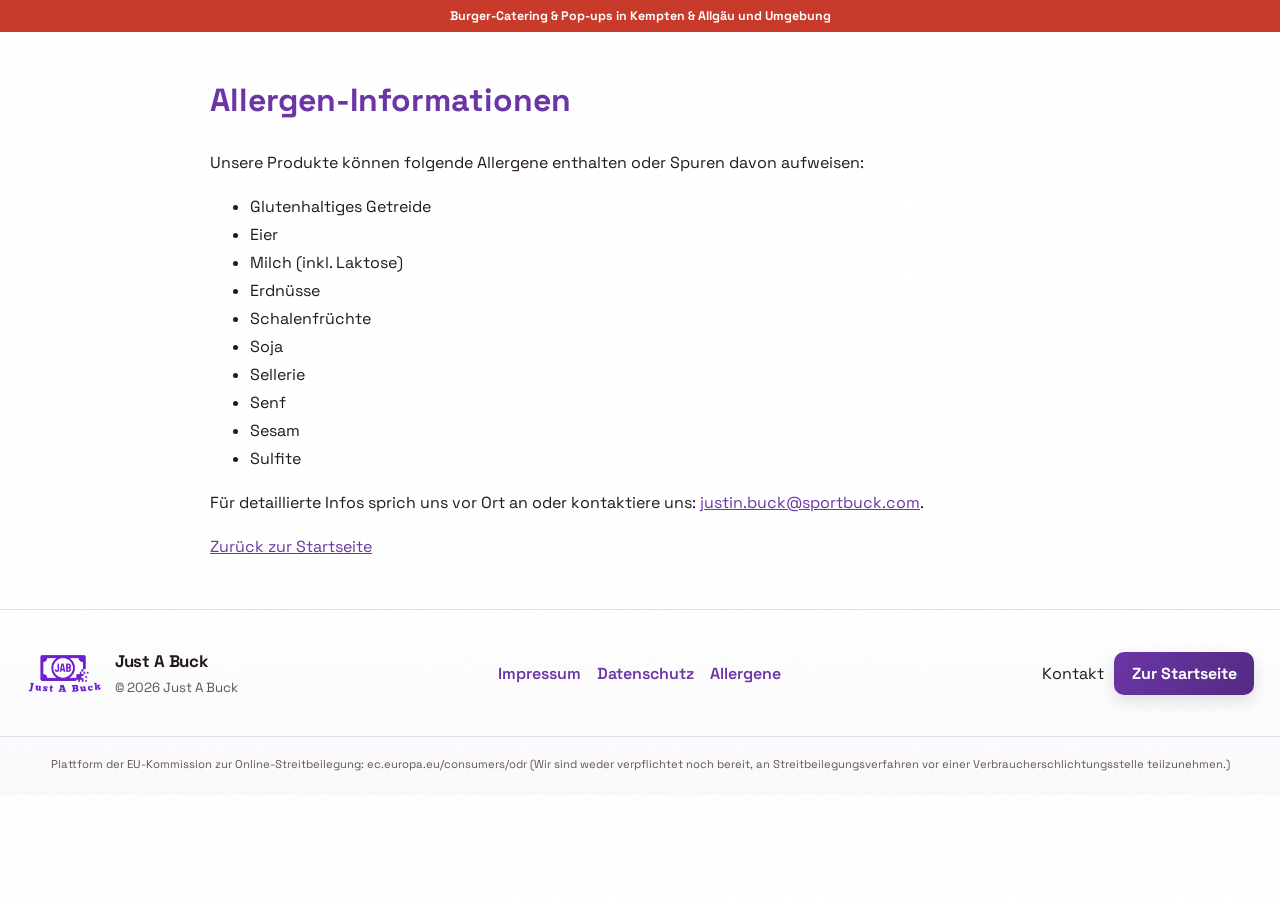
==== commit 95f83440: "Projektstruktur aufgeraeumt: assets, css und scripts Dateien in eine klare Ordnerstruktur verschoben" ====
--- a/allergen.html
+++ b/allergen.html
@@ -4,9 +4,10 @@
   <meta charset="UTF-8">
   <meta name="viewport" content="width=device-width, initial-scale=1">
   <title>Allergen-Informationen – Just A Buck</title>
-  <link rel="stylesheet" href="style.css">
+  <link rel="stylesheet" href="css/site.css">
 </head>
 <body>
+  <div class="site-announcement" role="note">Burger-Catering &amp; Pop-ups in Kempten &amp; Allgäu und Umgebung</div>
   <main class="legal-page">
     <h1>Allergen-Informationen</h1>
     <p>Unsere Produkte können folgende Allergene enthalten oder Spuren davon aufweisen:</p>
@@ -35,7 +36,7 @@
   <footer class="site-footer" role="contentinfo">
     <div class="footer-inner">
       <div class="footer-brand">
-        <img src="img/logo.png" alt="Just A Buck" class="footer-logo">
+        <img src="assets/images/logo.png" alt="Just A Buck" class="footer-logo">
         <div class="footer-meta">
           <strong>Just A Buck</strong><br>
           <small>© <span id="y"></span> Just A Buck</small>
@@ -63,6 +64,6 @@
     </div>
   </footer>
 
-  <script src="JS/main.js"></script>
+  <script src="scripts/main.js"></script>
 </body>
 </html>
--- a/css/site.css
+++ b/css/site.css
@@ -0,0 +1,3868 @@
+/* =========================
+   Just A Buck — CSS v3
+   ========================= */
+
+/* --- Self-hosted Fonts (DSGVO-konform) --- */
+
+/* Manrope – latin-ext */
+@font-face {
+  font-family: 'Manrope';
+  font-style: normal;
+  font-weight: 500;
+  font-display: swap;
+  src: url('../assets/fonts/Manrope-latin-ext.woff2') format('woff2');
+  unicode-range: U+0100-02BA, U+02BD-02C5, U+02C7-02CC, U+02CE-02D7, U+02DD-02FF, U+0304, U+0308, U+0329, U+1D00-1DBF, U+1E00-1E9F, U+1EF2-1EFF, U+2020, U+20A0-20AB, U+20AD-20C0, U+2113, U+2C60-2C7F, U+A720-A7FF;
+}
+/* Manrope – latin */
+@font-face {
+  font-family: 'Manrope';
+  font-style: normal;
+  font-weight: 500;
+  font-display: swap;
+  src: url('../assets/fonts/Manrope-latin.woff2') format('woff2');
+  unicode-range: U+0000-00FF, U+0131, U+0152-0153, U+02BB-02BC, U+02C6, U+02DA, U+02DC, U+0304, U+0308, U+0329, U+2000-206F, U+20AC, U+2122, U+2191, U+2193, U+2212, U+2215, U+FEFF, U+FFFD;
+}
+/* Manrope 700 – latin-ext */
+@font-face {
+  font-family: 'Manrope';
+  font-style: normal;
+  font-weight: 700;
+  font-display: swap;
+  src: url('../assets/fonts/Manrope-latin-ext.woff2') format('woff2');
+  unicode-range: U+0100-02BA, U+02BD-02C5, U+02C7-02CC, U+02CE-02D7, U+02DD-02FF, U+0304, U+0308, U+0329, U+1D00-1DBF, U+1E00-1E9F, U+1EF2-1EFF, U+2020, U+20A0-20AB, U+20AD-20C0, U+2113, U+2C60-2C7F, U+A720-A7FF;
+}
+/* Manrope 700 – latin */
+@font-face {
+  font-family: 'Manrope';
+  font-style: normal;
+  font-weight: 700;
+  font-display: swap;
+  src: url('../assets/fonts/Manrope-latin.woff2') format('woff2');
+  unicode-range: U+0000-00FF, U+0131, U+0152-0153, U+02BB-02BC, U+02C6, U+02DA, U+02DC, U+0304, U+0308, U+0329, U+2000-206F, U+20AC, U+2122, U+2191, U+2193, U+2212, U+2215, U+FEFF, U+FFFD;
+}
+
+/* Space Grotesk 400 – latin-ext */
+@font-face {
+  font-family: 'Space Grotesk';
+  font-style: normal;
+  font-weight: 400;
+  font-display: swap;
+  src: url('../assets/fonts/SpaceGrotesk-latin-ext.woff2') format('woff2');
+  unicode-range: U+0100-02BA, U+02BD-02C5, U+02C7-02CC, U+02CE-02D7, U+02DD-02FF, U+0304, U+0308, U+0329, U+1D00-1DBF, U+1E00-1E9F, U+1EF2-1EFF, U+2020, U+20A0-20AB, U+20AD-20C0, U+2113, U+2C60-2C7F, U+A720-A7FF;
+}
+/* Space Grotesk 400 – latin */
+@font-face {
+  font-family: 'Space Grotesk';
+  font-style: normal;
+  font-weight: 400;
+  font-display: swap;
+  src: url('../assets/fonts/SpaceGrotesk-latin.woff2') format('woff2');
+  unicode-range: U+0000-00FF, U+0131, U+0152-0153, U+02BB-02BC, U+02C6, U+02DA, U+02DC, U+0304, U+0308, U+0329, U+2000-206F, U+20AC, U+2122, U+2191, U+2193, U+2212, U+2215, U+FEFF, U+FFFD;
+}
+/* Space Grotesk 500 – latin-ext */
+@font-face {
+  font-family: 'Space Grotesk';
+  font-style: normal;
+  font-weight: 500;
+  font-display: swap;
+  src: url('../assets/fonts/SpaceGrotesk-latin-ext.woff2') format('woff2');
+  unicode-range: U+0100-02BA, U+02BD-02C5, U+02C7-02CC, U+02CE-02D7, U+02DD-02FF, U+0304, U+0308, U+0329, U+1D00-1DBF, U+1E00-1E9F, U+1EF2-1EFF, U+2020, U+20A0-20AB, U+20AD-20C0, U+2113, U+2C60-2C7F, U+A720-A7FF;
+}
+/* Space Grotesk 500 – latin */
+@font-face {
+  font-family: 'Space Grotesk';
+  font-style: normal;
+  font-weight: 500;
+  font-display: swap;
+  src: url('../assets/fonts/SpaceGrotesk-latin.woff2') format('woff2');
+  unicode-range: U+0000-00FF, U+0131, U+0152-0153, U+02BB-02BC, U+02C6, U+02DA, U+02DC, U+0304, U+0308, U+0329, U+2000-206F, U+20AC, U+2122, U+2191, U+2193, U+2212, U+2215, U+FEFF, U+FFFD;
+}
+/* Space Grotesk 600 – latin-ext */
+@font-face {
+  font-family: 'Space Grotesk';
+  font-style: normal;
+  font-weight: 600;
+  font-display: swap;
+  src: url('../assets/fonts/SpaceGrotesk-latin-ext.woff2') format('woff2');
+  unicode-range: U+0100-02BA, U+02BD-02C5, U+02C7-02CC, U+02CE-02D7, U+02DD-02FF, U+0304, U+0308, U+0329, U+1D00-1DBF, U+1E00-1E9F, U+1EF2-1EFF, U+2020, U+20A0-20AB, U+20AD-20C0, U+2113, U+2C60-2C7F, U+A720-A7FF;
+}
+/* Space Grotesk 600 – latin */
+@font-face {
+  font-family: 'Space Grotesk';
+  font-style: normal;
+  font-weight: 600;
+  font-display: swap;
+  src: url('../assets/fonts/SpaceGrotesk-latin.woff2') format('woff2');
+  unicode-range: U+0000-00FF, U+0131, U+0152-0153, U+02BB-02BC, U+02C6, U+02DA, U+02DC, U+0304, U+0308, U+0329, U+2000-206F, U+20AC, U+2122, U+2191, U+2193, U+2212, U+2215, U+FEFF, U+FFFD;
+}
+/* Space Grotesk 700 – latin-ext */
+@font-face {
+  font-family: 'Space Grotesk';
+  font-style: normal;
+  font-weight: 700;
+  font-display: swap;
+  src: url('../assets/fonts/SpaceGrotesk-latin-ext.woff2') format('woff2');
+  unicode-range: U+0100-02BA, U+02BD-02C5, U+02C7-02CC, U+02CE-02D7, U+02DD-02FF, U+0304, U+0308, U+0329, U+1D00-1DBF, U+1E00-1E9F, U+1EF2-1EFF, U+2020, U+20A0-20AB, U+20AD-20C0, U+2113, U+2C60-2C7F, U+A720-A7FF;
+}
+/* Space Grotesk 700 – latin */
+@font-face {
+  font-family: 'Space Grotesk';
+  font-style: normal;
+  font-weight: 700;
+  font-display: swap;
+  src: url('../assets/fonts/SpaceGrotesk-latin.woff2') format('woff2');
+  unicode-range: U+0000-00FF, U+0131, U+0152-0153, U+02BB-02BC, U+02C6, U+02DA, U+02DC, U+0304, U+0308, U+0329, U+2000-206F, U+20AC, U+2122, U+2191, U+2193, U+2212, U+2215, U+FEFF, U+FFFD;
+}
+
+/* Anton 400 – latin-ext (Display / Hero) */
+@font-face {
+  font-family: 'Anton';
+  font-style: normal;
+  font-weight: 400;
+  font-display: swap;
+  src: url('../assets/fonts/Anton-latin-ext.woff2') format('woff2');
+  unicode-range: U+0100-02BA, U+02BD-02C5, U+02C7-02CC, U+02CE-02D7, U+02DD-02FF, U+0304, U+0308, U+0329, U+1D00-1DBF, U+1E00-1E9F, U+1EF2-1EFF, U+2020, U+20A0-20AB, U+20AD-20C0, U+2113, U+2C60-2C7F, U+A720-A7FF;
+}
+/* Anton 400 – latin (Display / Hero) */
+@font-face {
+  font-family: 'Anton';
+  font-style: normal;
+  font-weight: 400;
+  font-display: swap;
+  src: url('../assets/fonts/Anton-latin.woff2') format('woff2');
+  unicode-range: U+0000-00FF, U+0131, U+0152-0153, U+02BB-02BC, U+02C6, U+02DA, U+02DC, U+0304, U+0308, U+0329, U+2000-206F, U+20AC, U+2122, U+2191, U+2193, U+2212, U+2215, U+FEFF, U+FFFD;
+}
+
+/* --- Design Tokens --- */
+:root{
+  /* Brand and interface */
+  --brand: #6A35A5;
+  --brand-rgb: 106, 53, 165;
+  --brand-strong: #542A84;
+  --cta: #C83A2A;
+  --cta-rgb: 200, 58, 42;
+  --ink: #21171D;
+  --muted: #5F535A;
+  --bg: #FFFFFF;
+  --surface: #FFFFFF;
+  --surface-soft: #FAF8FB;
+  --surface-brand: #F5F0F8;
+  --surface-brand-strong: #ECE3F2;
+  --line: #E6DDEB;
+  --on-color: #FFFFFF;
+  --on-dark-muted: rgba(255,255,255,.78);
+  --on-dark-subtle: rgba(255,255,255,.62);
+
+  /* Product-category markers — never use as generic UI accents. */
+  --category-vegan: #8AAE3D;
+  --category-chicken: #E88B2E;
+  --category-hot: #C62828;
+  --category-deluxe: #4A235A;
+  --category-deluxe-rgb: 74, 35, 90;
+  --category-deluxe-accent: #857105;
+  --category-deluxe-accent-rgb: 133, 113, 5;
+
+  /* External service colours retain their recognisable brand meaning. */
+  --social-whatsapp: #25D366;
+  --social-whatsapp-dark: #128C7E;
+  --social-instagram: #E1306C;
+  --social-instagram-dark: #C13584;
+
+  --radius: 12px;
+  --shadow-sm: 0 2px 5px rgba(0,0,0,.08);
+  --shadow-md: 0 6px 16px rgba(0,0,0,.12);
+  --shadow-lg: 0 16px 40px rgba(0,0,0,.15);
+
+  --font-base: 'Space Grotesk','Manrope',system-ui,-apple-system,"Segoe UI",sans-serif;
+  --font-heading: 'Space Grotesk','Manrope',system-ui,-apple-system,"Segoe UI",sans-serif;
+  --font-display: 'Anton','Space Grotesk',Impact,"Haettenschweiler","Arial Narrow Bold",sans-serif;
+
+  --site-announcement-height: 32px;
+}
+
+/* --- Base / Reset (minimal) --- */
+*{ box-sizing: border-box; }
+html, body { margin:0; padding:0; }
+body{
+  font-family: var(--font-base);
+  color:var(--ink);
+  background: var(--bg);
+  line-height:1.6;
+}
+img{ max-width:100%; height:auto; display:block; }
+a{ color:inherit; text-decoration:none; }
+
+/* Smooth scroll und Sticky-Header-Offset für Sektionen */
+html{ scroll-behavior:smooth; }
+#menu, #about, #community, #reviews, #locations, #event-anfragen{ scroll-margin-top: 140px; }
+
+/* Skiplink (A11y) */
+.skip-link{ position:absolute; left:-9999px; top:auto; width:1px; height:1px; overflow:hidden; }
+.skip-link:focus{ left:16px; top:16px; width:auto; height:auto; background:#000; color:#fff; padding:.5rem .75rem; border-radius:8px; z-index:1001; }
+
+/* =========================
+   Header / Navbar
+   ========================= */
+
+header{
+  position: sticky;
+  top: var(--site-announcement-height);
+  z-index: 1100;
+}
+.navbar{
+  display:flex; justify-content:space-between; align-items:center;
+  padding: 0.9rem 1.6rem;
+  position: relative;
+  background: rgba(255,255,255,.92);
+  backdrop-filter: blur(14px);
+  border-bottom: 1px solid var(--line);
+}
+.nav-inner{
+  width:100%;
+  max-width:none;
+  margin:0;
+  display:flex;
+  align-items:center;
+  justify-content:space-between;
+  gap:1.25rem;
+  padding:0 .5rem;
+}
+
+.navbar .logo{
+  height: 78px; width:auto; object-fit: contain;
+}
+
+.navbar .nav-links{
+  list-style:none; display:flex; gap:1.4rem; margin:0; padding:0; align-items:center;
+}
+.navbar .nav-links a{
+  font-weight:700; letter-spacing:.01em;
+  padding:.25rem 0;
+  position: relative;
+  transition: color 0.3s ease;
+}
+.navbar .nav-links a::after{
+  content: '';
+  position: absolute;
+  bottom: -2px;
+  left: 0;
+  width: 0;
+  height: 2px;
+  background: var(--brand);
+  transition: width 0.3s cubic-bezier(0.34, 1.56, 0.64, 1);
+}
+.navbar .nav-links a:hover,
+.navbar .nav-links a.active{
+  color:var(--brand);
+}
+.navbar .nav-links a:hover::after,
+.navbar .nav-links a.active::after{
+  width: 100%;
+}
+.navbar .nav-links .nav-cta{ display:none; }
+
+.navbar .contact-btn{
+  background: var(--brand);
+  color:#fff; padding:.58rem 1.2rem;
+  border-radius:10px; font-weight:800; box-shadow: var(--shadow-md);
+  text-decoration:none; border:none; cursor:pointer; transition: transform .15s ease, box-shadow .15s ease, filter .15s ease;
+}
+.navbar .contact-btn:hover{ filter:brightness(.96); box-shadow: var(--shadow-lg); transform: translateY(-1px); }
+
+.nav-toggle{
+  display:none;
+  font-size:1.15rem; line-height:1; border:1px solid var(--line);
+  background:var(--surface); color:var(--brand); border-radius:12px;
+  padding:.6rem .8rem; box-shadow: var(--shadow-sm);
+}
+
+@media (max-width:1100px){
+  .navbar{ padding:.85rem 1.25rem; }
+  .navbar .nav-links{ gap:1rem; }
+}
+
+@media (max-width:900px){
+  .navbar .nav-links{
+    position: fixed; inset: var(--site-announcement-height) 0 0; background: rgba(8,7,12,.65);
+    padding: 100px 1.4rem 2rem; gap:1rem;
+    display:none; flex-direction:column; min-width:220px; z-index:1001;
+    backdrop-filter: blur(12px);
+  }
+  .navbar .nav-links.is-open{ display:flex; }
+
+  .navbar .nav-links li{ width:100%; }
+  .navbar .nav-links a{
+    display:block; width:100%;
+    background:var(--surface); border:1px solid var(--line); border-radius:14px;
+    padding:.9rem 1rem; box-shadow: var(--shadow-sm);
+  }
+  .navbar .nav-links .nav-cta{ display:block; }
+
+  .navbar .contact-btn{ display:none; }
+  .nav-toggle{ display:grid; place-items:center; }
+  body.nav-open{ overflow:hidden; }
+}
+
+/* =========================
+   Hero
+   ========================= */
+.hero-video{
+  position:relative; width:100%; height:80vh; overflow:hidden;
+  display:flex; align-items:center; justify-content:center; color:#fff;
+}
+.hero-video::after{
+  content:""; position:absolute; inset:0;
+  background:linear-gradient(180deg,rgba(0,0,0,.45) 0%,rgba(0,0,0,.68) 100%);
+}
+.background-video{
+  position:absolute; inset:0; width:100%; height:100%;
+  object-fit:cover; object-position:center; z-index:-1;
+}
+.hero-video .overlay-content{
+  position:relative; text-align:center; max-width:760px; padding:1.2rem 1.5rem; z-index:1;
+}
+.hero-video .overlay-content h1{
+  font-family: var(--font-heading); font-size:3rem; margin:0 0 .8rem; letter-spacing:-0.02em;
+}
+@media (max-width:768px){
+  .hero-video{ height:70vh; }
+  .hero-video .overlay-content h1{ font-size:2.4rem; }
+}
+
+/* Bewegungen reduzieren */
+@media (prefers-reduced-motion: reduce){
+  .background-video{ display:none; }
+  .hero-video{ background:#000 url('../assets/images/catering.jpg') center/cover no-repeat; }
+}
+
+/* =========================
+   Mission / About
+   ========================= */
+.mission-section{
+  display:flex; flex-direction:row; justify-content:space-between; align-items:flex-start;
+  padding:2.5rem 2rem; gap:2rem; flex-wrap:wrap; background:#fff;
+}
+.mission-text{ max-width:720px; margin:1rem auto; text-align:left; padding:0 1rem; }
+.mission-text h2{ font-size:2rem; font-weight:900; color:var(--brand); margin:0 0 .6rem; letter-spacing:-0.01em; }
+.mission-text .slogan{ font-style:italic; font-size:1.2rem; margin:.2rem 0 .6rem; color:var(--brand-strong); }
+.mission-text .subtext{ font-size:.95rem; line-height:1.7; margin:0 0 .8rem; color:var(--muted); }
+.mission-text .btn-purple{
+  background: var(--brand); color:#fff; padding:.6rem 1.3rem; border-radius:10px; text-decoration:none; font-weight:800; box-shadow: var(--shadow-md);
+}
+.mission-text .btn-purple:hover{ filter:brightness(.96); }
+.mission-text .tagline{ font-size:1rem; font-weight:700; color:var(--brand); margin-top:1rem; text-align:right; }
+
+/* Crewbilder */
+.image-column{ display:flex; gap:1rem; justify-content:center; margin-bottom:0; flex-wrap:wrap; align-items:center; }
+.image-column img{
+  width:180px; border-radius:16px; object-fit:cover;
+  box-shadow:0 8px 18px rgba(0,0,0,.12); transition:transform .3s ease, box-shadow .3s ease;
+}
+.image-column img:hover{ transform:translateY(-6px); box-shadow:0 12px 28px rgba(0,0,0,.16); }
+.image-column img:nth-child(1){ height:350px; margin-top:30px; }
+.image-column img:nth-child(2){ height:370px; margin-top:10px; }
+.image-column img:nth-child(3){ height:330px; margin-top:50px; }
+.image-column img:nth-child(4){ height:360px; margin-top:20px; }
+
+@media (max-width:768px){
+  .mission-section .image-column{
+    display:none;
+  }
+}
+
+/* =========================
+   Produkte / Highlights
+   ========================= */
+.product-bar{
+  padding:4.5rem 1.4rem;
+  background: radial-gradient(circle at 8% 20%, rgba(var(--brand-rgb),.08) 0%, transparent 34%), var(--surface-soft);
+  text-align:center;
+}
+.section-head{ max-width:780px; margin:0 auto 1.5rem; }
+.section-title{
+  font-size:2.2rem; margin:.3rem 0 .6rem; color:var(--brand); font-weight:900;
+  letter-spacing:-0.01em;
+}
+.section-sub{ margin:0; color:var(--muted); }
+.product-slider{
+  position:relative;
+  max-width:1200px;
+  margin:0 auto;
+  display:flex;
+  align-items:center;
+  gap:.5rem;
+  isolation:isolate;
+}
+.product-row{
+  display:flex; gap:1.2rem; overflow-x:auto; overflow-y:hidden;
+  padding:1rem max(12px, (100% - 300px)/2) 1.4rem;
+  justify-content:flex-start;
+  scroll-snap-type:x mandatory; scroll-padding:1rem;
+}
+.product-row::-webkit-scrollbar{ height:8px; }
+.product-row::-webkit-scrollbar-thumb{ background:var(--line); border-radius:999px; }
+.product-slider::before,
+.product-slider::after{
+  content:"";
+  position:absolute;
+  top:0; bottom:0;
+  width:80px;
+  pointer-events:none;
+  z-index:1;
+}
+.product-slider::before{
+  left:0;
+  background:linear-gradient(90deg, var(--surface-soft) 0%, rgba(248,245,255,0) 100%);
+}
+.product-slider::after{
+  right:0;
+  background:linear-gradient(270deg, var(--surface-soft) 0%, rgba(248,245,255,0) 100%);
+}
+.product-arrow{
+  border:none;
+  background:#fff;
+  width:42px; height:42px;
+  border-radius:50%;
+  box-shadow:0 8px 20px rgba(0,0,0,.12);
+  color:var(--ink);
+  font-size:1.4rem;
+  cursor:pointer;
+  display:grid; place-items:center;
+  transition:transform .2s ease, box-shadow .2s ease, filter .2s ease;
+}
+.product-arrow:hover{ transform:translateY(-2px); box-shadow:0 12px 26px rgba(0,0,0,.16); filter:brightness(.98); }
+.product-arrow:active{ transform:translateY(0); }
+.product-slider .prev{ margin-right:-4px; }
+.product-slider .next{ margin-left:-4px; }
+
+.menu-cta{
+  margin-top:1.2rem;
+  display:flex;
+  justify-content:center;
+}
+.menu-btn{
+  padding:.85rem 1.5rem;
+  border-radius:12px;
+  box-shadow:0 10px 28px rgba(var(--brand-rgb),.18);
+  font-size:1rem;
+}
+
+/* =========================
+   Menu Page
+   ========================= */
+.menu-page{
+  background:var(--surface-soft);
+  color:var(--ink);
+}
+.menu-hero{
+  padding:1.2rem 1.2rem .8rem;
+  background: radial-gradient(circle at 18% 18%, rgba(var(--brand-rgb),.08) 0%, transparent 45%), linear-gradient(180deg,var(--surface-brand) 0%, #ffffff 100%);
+}
+.menu-hero-inner{
+  max-width:1200px;
+  width:100%;
+  padding:0 1.4rem;
+  margin:0 auto;
+  display:grid;
+  grid-template-columns:auto 1fr auto;
+  align-items:center;
+  gap:1rem;
+}
+.menu-hero-text h1{
+  font-size:2.3rem; margin:.2rem 0 .35rem; color:var(--brand);
+  letter-spacing:-0.02em;
+}
+.menu-hero-text p{ margin:0 0 .8rem; color:var(--muted); }
+.menu-hero-logo{
+  display:flex;
+  justify-content:flex-start;
+  margin-left:-19rem;
+}
+.menu-logo{
+  height:120px;
+  width:auto;
+  object-fit:contain;
+  margin-bottom:0;
+}
+.menu-hero-actions{
+  display:flex; gap:.8rem; flex-wrap:wrap;
+  margin-top:.1rem;
+  margin-left:auto;
+}
+.menu-content{
+  max-width:1200px;
+  margin:0 auto;
+  padding:1.5rem 1.4rem 3rem;
+}
+.menu-tabs{
+  display:flex; gap:1rem; flex-wrap:wrap;
+  justify-content:flex-start;
+  margin:0 0 1.5rem; padding:0;
+}
+.menu-tabs a{
+  padding:.65rem 1rem; border-radius:12px; border:1px solid var(--line);
+  text-decoration:none; color:var(--brand); font-weight:800;
+  background:#fff; box-shadow:0 6px 16px rgba(var(--brand-rgb),.08);
+}
+.menu-tabs a:hover{ filter:brightness(.96); }
+
+.menu-section{ margin-top:2.5rem; }
+.menu-head h2{
+  margin:0 0 .2rem; font-size:1.9rem; color:var(--brand); letter-spacing:-0.01em;
+}
+.menu-head p{ margin:0 0 1.2rem; color:var(--muted); }
+.menu-grid{
+  display:grid;
+  grid-template-columns:repeat(auto-fit, minmax(240px, 1fr));
+  gap:1.2rem;
+}
+.menu-card{
+  background:#fff;
+  border:1px solid var(--line);
+  border-radius:16px;
+  overflow:hidden;
+  box-shadow:0 10px 28px rgba(0,0,0,.08);
+  display:flex; flex-direction:column;
+}
+.menu-card img{
+  width:100%; height:200px; object-fit:cover;
+  background:var(--surface-brand);
+}
+.menu-card div{ padding:1rem 1rem 1.1rem; }
+.menu-card h3{ margin:0 0 .35rem; font-size:1.05rem; color:var(--ink); }
+.menu-card .menu-price{
+  margin:0 0 .4rem;
+  color:var(--brand);
+  font-weight:800;
+}
+.menu-card p{ margin:0; color:var(--ink); font-size:.95rem; line-height:1.5; }
+
+@media (max-width:1000px){
+  .menu-hero-inner{ grid-template-columns:1fr; padding:0 1rem; }
+  .menu-hero-logo{ margin-bottom:.4rem; }
+  .menu-hero-actions{ margin-left:0; }
+}
+
+.product-box{
+  width:300px; min-width:300px; max-width:300px;
+  background:#fff; border-radius:16px; padding:1.1rem;
+  box-shadow:0 10px 28px rgba(0,0,0,.08); flex-shrink:0; transition:transform .25s ease, box-shadow .25s ease, border-color .25s ease;
+  display:flex; flex-direction:column; align-items:flex-start; justify-content:flex-start;
+  scroll-snap-align:start;
+  border:1px solid var(--line);
+}
+.product-box:hover{ transform:translateY(-6px); box-shadow:0 14px 34px rgba(0,0,0,.12); }
+.product-top{ width:100%; position:relative; }
+.product-top img{ width:100%; height:210px; object-fit:cover; border-radius:12px; margin-bottom:.8rem; }
+.pill{
+  position:absolute; top:10px; left:10px;
+  background:var(--surface); color:var(--ink); border-radius:999px; padding:.3rem .65rem;
+  font-weight:800; font-size:.8rem; box-shadow:0 6px 16px rgba(0,0,0,.08); border:1px solid var(--line);
+}
+.pill--featured{ background:var(--surface-brand); color:var(--brand); border-color:var(--line); }
+.pill--special{ background:var(--cta); color:var(--on-color); border:none; box-shadow:0 6px 16px rgba(var(--cta-rgb),.28); }
+.pill--vegan{ background:var(--category-vegan); color:var(--ink); border:none; }
+.pill--chicken{ background:var(--category-chicken); color:var(--ink); border:none; }
+.pill--spicy{ background:var(--category-hot); color:var(--on-color); border:none; }
+.pill--deluxe{ background:var(--category-deluxe); color:var(--on-color); border:1px solid var(--category-deluxe-accent); box-shadow:0 6px 16px rgba(var(--category-deluxe-rgb),.28); }
+.product-meta h3{ margin:.1rem 0 .25rem; font-size:1.05rem; font-weight:800; color:var(--ink); }
+.product-meta p{ margin:0; color:var(--muted); }
+.product-box.special{
+  border:2px solid var(--brand); box-shadow:0 14px 36px rgba(var(--brand-rgb),.22); transform:translateY(-4px);
+}
+.product-box.special.product-box--deluxe{ border-color:var(--category-deluxe); box-shadow:0 14px 36px rgba(var(--category-deluxe-rgb),.22), inset 0 0 0 1px var(--category-deluxe-accent); }
+.special-info{ font-size:.9rem; color:var(--brand); margin-top:.1rem; font-style:italic; }
+.product-box--deluxe .special-info{ color:var(--category-deluxe); }
+
+/* =========================
+   Catering
+   ========================= */
+.catering-section{
+  position:relative; background-image:url('../assets/images/catering.jpg'); background-size:cover; background-position:center;
+  padding:6rem 2rem; color:#fff; text-align:center; margin-top:0;
+  overflow:hidden;
+}
+.catering-section::after{
+  content:""; position:absolute; inset:0;
+  background:
+    radial-gradient(circle at 20% 20%, rgba(var(--brand-rgb),.18), transparent 35%),
+    radial-gradient(circle at 80% 40%, rgba(var(--brand-rgb),.25), transparent 40%),
+    rgba(0,0,0,.60);
+  z-index:0;
+}
+.catering-overlay{
+  position:relative;
+  background:rgba(12,10,20,.75);
+  padding:3.5rem 2rem;
+  border-radius:16px; max-width:820px; margin:0 auto;
+  box-shadow:0 12px 36px rgba(0,0,0,.35);
+  backdrop-filter: blur(12px);
+  z-index:1;
+  border:1px solid rgba(255,255,255,.08);
+}
+.catering-overlay h2{ font-size:2.5rem; margin:0 0 1rem; color:#fff; letter-spacing:-0.01em; }
+.catering-overlay p{ font-size:1.1rem; line-height:1.7; margin:0 0 2rem; color:#e9e7f2; }
+.contact-btn{
+  background: linear-gradient(120deg, var(--brand) 0%, var(--brand) 100%);
+  color:#fff; padding:.85rem 1.7rem; border-radius:12px; text-decoration:none; font-weight:800; box-shadow:0 10px 28px rgba(var(--brand-rgb),.22);
+  display:inline-flex; align-items:center; justify-content:center; margin-bottom:.5rem;
+}
+.contact-btn:hover{ filter:brightness(.98); }
+.contact-email{
+  margin-top:.35rem;
+  font-size:.95rem; color:var(--surface-soft); font-style:italic;
+  display:block;
+}
+
+@media (max-width:720px){
+  .catering-section{ padding:4rem 1.2rem; }
+  .catering-overlay{ padding:2.5rem 1.5rem; }
+  .catering-overlay h2{ font-size:2rem; }
+}
+
+/* =========================
+   Social Hub
+   ========================= */
+.social-hub{ background:#fff; padding:4rem 2rem; text-align:center; }
+.social-hub h2{ font-size:2.2rem; font-weight:900; color:var(--brand); letter-spacing:-0.01em; }
+.social-subline{ font-size:1.05rem; margin-bottom:2rem; color:var(--muted); }
+.social-boxes{ display:flex; flex-wrap:wrap; justify-content:center; gap:1.6rem; }
+
+.social-card{
+  background:var(--surface-soft); border-radius:16px; padding:1.5rem; width:250px; text-decoration:none; color:#000;
+  box-shadow:0 4px 12px rgba(0,0,0,.05); transition:transform .3s, box-shadow .3s; position:relative;
+}
+.social-card:hover{ transform:translateY(-6px); box-shadow:0 10px 24px rgba(0,0,0,.12); }
+.social-card img{ height:40px; margin-bottom:1rem; }
+.social-card h3{ font-size:1.2rem; color:var(--brand); margin-bottom:.35rem; }
+.social-card p{ color:var(--ink); }
+
+/* Highlights (WhatsApp/Instagram) */
+.social-card.highlight{ background:linear-gradient(135deg,var(--brand) 0%, var(--brand-strong) 60%, var(--brand-strong) 100%); color:#fff; }
+.social-card.highlight h3{ color:#fff; }
+.social-card.highlight p{ color:var(--on-dark-muted); }
+.social-card.highlight:hover{ box-shadow:0 12px 28px rgba(var(--brand-rgb),.32); }
+
+.join-now-btn{
+  display:inline-block; margin-top:3rem; padding:.95rem 1.7rem; background:var(--social-whatsapp); color:#fff; font-weight:800;
+  border-radius:10px; text-decoration:none; font-size:1rem; box-shadow:0 4px 12px rgba(0,0,0,.1);
+}
+.join-now-btn:hover{ filter:brightness(.96); }
+
+/* =========================
+   Review Archiv
+   ========================= */
+
+/* --- Feedback Showcase (index.html) --- */
+.feedback-showcase{
+  position: relative;
+  padding: 3rem 2rem;
+  background:
+    radial-gradient(ellipse at 30% 0%, rgba(var(--brand-rgb),.15) 0%, transparent 50%),
+    radial-gradient(ellipse at 70% 100%, rgba(var(--brand-rgb),.12) 0%, transparent 50%),
+    linear-gradient(180deg, var(--ink) 0%, var(--brand-strong) 40%, var(--ink) 100%);
+  overflow: hidden;
+  text-align: center;
+  color: #fff;
+}
+
+/* Transparent logo watermark */
+.feedback-showcase::before{
+  content: '';
+  position: absolute;
+  top: 50%; left: 50%;
+  width: 720px; height: 720px;
+  transform: translate(-50%, -50%);
+  background: url('../assets/images/logo.png') center/contain no-repeat;
+  opacity: .1;
+  pointer-events: none;
+  z-index: 0;
+  filter: grayscale(1) brightness(2);
+}
+
+/* Decorative background circles */
+.feedback-bg-deco{
+  position: absolute;
+  inset: 0;
+  pointer-events: none;
+  overflow: hidden;
+}
+.fb-circle{
+  position: absolute;
+  border-radius: 50%;
+  opacity: .12;
+}
+.fb-circle-1{
+  width: 300px; height: 300px;
+  background: var(--brand);
+  top: -100px; left: -60px;
+  animation: fb-drift 8s ease-in-out infinite alternate;
+}
+.fb-circle-2{
+  width: 200px; height: 200px;
+  background: var(--brand);
+  bottom: -50px; right: -30px;
+  animation: fb-drift 6s ease-in-out infinite alternate-reverse;
+}
+.fb-circle-3{
+  width: 140px; height: 140px;
+  background: #fff;
+  top: 40%; left: 60%;
+  opacity: .06;
+  animation: fb-drift 10s ease-in-out infinite alternate;
+}
+@keyframes fb-drift{
+  0%{ transform: translate(0, 0) scale(1); }
+  100%{ transform: translate(30px, -20px) scale(1.08); }
+}
+
+.feedback-container{
+  position: relative;
+  z-index: 1;
+  max-width: 720px;
+  margin: 0 auto;
+}
+
+/* Floating emojis */
+.feedback-icon-row{
+  display: flex;
+  justify-content: center;
+  gap: 1.5rem;
+  margin-bottom: .8rem;
+}
+.fb-emoji{
+  font-size: 2.2rem;
+  display: inline-block;
+  animation: fb-bounce 2.5s ease-in-out infinite;
+}
+.fb-emoji-1{ animation-delay: 0s; }
+.fb-emoji-2{ animation-delay: .4s; }
+.fb-emoji-3{ animation-delay: .8s; }
+@keyframes fb-bounce{
+  0%, 100%{ transform: translateY(0) rotate(0deg); }
+  25%{ transform: translateY(-12px) rotate(-5deg); }
+  75%{ transform: translateY(-6px) rotate(3deg); }
+}
+
+.feedback-eyebrow{
+  text-transform: uppercase;
+  font-weight: 800;
+  font-size: .8rem;
+  letter-spacing: .14em;
+  color: var(--brand);
+  margin: 0 0 .4rem;
+}
+
+.feedback-title{
+  font-size: 2.4rem;
+  font-weight: 900;
+  margin: 0 0 .6rem;
+  letter-spacing: -.02em;
+  background: linear-gradient(135deg, #fff 30%, var(--brand) 100%);
+  -webkit-background-clip: text;
+  -webkit-text-fill-color: transparent;
+  background-clip: text;
+}
+
+.feedback-subtitle{
+  font-size: 1.05rem;
+  line-height: 1.65;
+  color: var(--on-dark-muted);
+  margin: 0 0 1.3rem;
+  max-width: 580px;
+  margin-left: auto;
+  margin-right: auto;
+}
+.feedback-subtitle strong{
+  color: #fff;
+}
+
+/* Tags row */
+.feedback-tags{
+  display: flex;
+  flex-wrap: wrap;
+  justify-content: center;
+  gap: .55rem;
+  margin-bottom: 1.4rem;
+}
+.fb-tag{
+  background: rgba(255,255,255,.1);
+  border: 1px solid rgba(255,255,255,.15);
+  color: var(--on-dark-muted);
+  padding: .45rem 1rem;
+  border-radius: 999px;
+  font-weight: 700;
+  font-size: .9rem;
+  backdrop-filter: blur(6px);
+  transition: all .25s ease;
+}
+.fb-tag:hover{
+  background: rgba(var(--brand-rgb),.25);
+  border-color: var(--brand);
+  color: #fff;
+  transform: translateY(-2px);
+}
+
+/* Quote block */
+.feedback-quote{
+  background: rgba(255,255,255,.07);
+  border: 1px solid rgba(255,255,255,.1);
+  border-radius: 14px;
+  padding: 1rem 1.6rem;
+  margin: 0 auto 1.5rem;
+  max-width: 520px;
+  backdrop-filter: blur(8px);
+}
+.feedback-quote p{
+  margin: 0 0 .3rem;
+  font-size: 1.05rem;
+  font-style: italic;
+  color: var(--on-dark-muted);
+  line-height: 1.6;
+}
+.feedback-quote em{
+  color: var(--brand);
+  font-style: italic;
+}
+.feedback-quote-author{
+  display: block;
+  font-size: .9rem;
+  color: var(--on-dark-subtle);
+  font-weight: 700;
+}
+
+/* CTA */
+.feedback-cta-group{
+  display: flex;
+  flex-direction: column;
+  align-items: center;
+  gap: .6rem;
+}
+
+.feedback-cta-main{
+  display: inline-flex;
+  align-items: center;
+  gap: .65rem;
+  background: linear-gradient(135deg, var(--brand) 0%, var(--brand-strong) 50%, var(--brand) 100%);
+  color: #fff;
+  font-weight: 800;
+  font-size: 1.15rem;
+  padding: 1rem 2.2rem;
+  border-radius: 16px;
+  text-decoration: none;
+  box-shadow:
+    0 8px 30px rgba(var(--brand-rgb),.4),
+    0 0 0 0 rgba(var(--brand-rgb),.4);
+  transition: all .3s cubic-bezier(0.34, 1.56, 0.64, 1);
+  animation: fb-cta-glow 2.5s ease-in-out infinite;
+}
+.feedback-cta-main:hover{
+  transform: translateY(-4px) scale(1.04);
+  box-shadow:
+    0 14px 40px rgba(var(--brand-rgb),.5),
+    0 0 60px rgba(var(--brand-rgb),.2);
+}
+@keyframes fb-cta-glow{
+  0%, 100%{ box-shadow: 0 8px 30px rgba(var(--brand-rgb),.4), 0 0 0 0 rgba(var(--brand-rgb),.3); }
+  50%{ box-shadow: 0 8px 30px rgba(var(--brand-rgb),.4), 0 0 20px 4px rgba(var(--brand-rgb),.15); }
+}
+
+.feedback-cta-icon{
+  font-size: 1.3rem;
+}
+
+.feedback-cta-hint{
+  margin: 0;
+  font-size: .85rem;
+  color: var(--on-dark-subtle);
+}
+
+/* --- Feedback Split Layout (index.html) --- */
+.feedback-showcase--split{
+  padding: 3.5rem 2rem;
+}
+.feedback-split{
+  position: relative;
+  z-index: 1;
+  display: flex;
+  align-items: stretch;
+  gap: 2.5rem;
+  max-width: 1200px;
+  margin: 0 auto;
+}
+.feedback-left{
+  flex: 1 1 55%;
+  margin: 0;
+  text-align: center;
+}
+
+/* --- Scrolling Reviews Ticker --- */
+.feedback-ticker{
+  flex: 0 0 320px;
+  position: relative;
+  height: 520px;
+  overflow: hidden;
+  border-radius: 20px;
+  background: rgba(255,255,255,.06);
+  border: 1px solid rgba(255,255,255,.1);
+  backdrop-filter: blur(12px);
+}
+.feedback-ticker-fade{
+  position: absolute;
+  left: 0; right: 0;
+  height: 60px;
+  z-index: 2;
+  pointer-events: none;
+}
+.feedback-ticker-fade--top{
+  top: 0;
+  background: linear-gradient(to bottom, var(--ink) 0%, transparent 100%);
+}
+.feedback-ticker-fade--bottom{
+  bottom: 0;
+  background: linear-gradient(to top, var(--ink) 0%, transparent 100%);
+}
+.feedback-ticker-track{
+  animation: ticker-scroll 35s linear infinite;
+}
+@keyframes ticker-scroll{
+  0%{ transform: translateY(0); }
+  100%{ transform: translateY(-50%); }
+}
+.feedback-ticker:hover .feedback-ticker-track{
+  animation-play-state: paused;
+}
+.feedback-ticker-inner{
+  display: flex;
+  flex-direction: column;
+  gap: 1rem;
+  padding: 1rem;
+}
+.ticker-review{
+  background: rgba(255,255,255,.08);
+  border: 1px solid rgba(255,255,255,.12);
+  border-radius: 14px;
+  padding: 1rem 1.2rem;
+  transition: transform .3s ease, border-color .3s ease;
+}
+.ticker-review:hover{
+  transform: scale(1.03);
+  border-color: var(--brand);
+}
+.ticker-stars{
+  color: #facc15;
+  font-size: 1rem;
+  letter-spacing: 2px;
+  margin-bottom: .35rem;
+}
+.ticker-text{
+  margin: 0 0 .4rem;
+  font-size: .92rem;
+  line-height: 1.5;
+  color: var(--on-dark-muted);
+  font-style: italic;
+}
+.ticker-author{
+  font-size: .8rem;
+  font-weight: 700;
+  color: var(--on-dark-subtle);
+}
+
+/* Responsive Feedback */
+@media (max-width: 900px){
+  .feedback-split{
+    flex-direction: column;
+    align-items: center;
+  }
+  .feedback-left{
+    flex: 1 1 auto;
+  }
+  .feedback-ticker{
+    flex: 0 0 auto;
+    width: 100%;
+    max-width: 400px;
+    height: 320px;
+  }
+}
+@media (max-width: 640px){
+  .feedback-showcase{ padding: 2.2rem 1.2rem; }
+  .feedback-showcase::before{ width: 340px; height: 340px; }
+  .feedback-title{ font-size: 1.75rem; }
+  .feedback-subtitle{ font-size: .95rem; }
+  .fb-emoji{ font-size: 1.7rem; }
+  .feedback-quote{ padding: .9rem 1.1rem; }
+  .feedback-cta-main{ font-size: 1rem; padding: .85rem 1.5rem; }
+  .feedback-ticker{
+    max-width: 100%;
+    height: 280px;
+  }
+}
+
+/* --- Reviews page styles (bewertungen.html) --- */
+.reviews-section{
+  padding:4rem 2rem;
+  background: linear-gradient(180deg, #f8f3ff 0%, #ffffff 100%);
+  border-top:1px solid var(--line);
+  border-bottom:1px solid var(--line);
+}
+
+.reviews-head{
+  max-width:880px;
+  margin:0 auto 2rem;
+  text-align:center;
+}
+
+.reviews-head h2{
+  margin:.25rem 0 .5rem;
+  color:var(--brand);
+  font-size:2.2rem;
+  letter-spacing:-0.01em;
+}
+
+.reviews-head p{
+  margin:0;
+  color:var(--muted);
+}
+
+.reviews-actions{
+  margin-top:1.1rem;
+  display:flex;
+  justify-content:center;
+}
+
+.review-write-link{
+  padding:.85rem 1.3rem;
+}
+
+.reviews-layout{
+  max-width:1200px;
+  margin:0 auto;
+  display:grid;
+  grid-template-columns:minmax(280px, 380px) minmax(0, 1fr);
+  gap:1.4rem;
+  align-items:start;
+}
+
+.reviews-public-wrap{
+  max-width:1200px;
+  margin:0 auto;
+}
+
+.review-form{
+  background:#fff;
+  border:1px solid var(--line);
+  border-radius:18px;
+  padding:1.25rem;
+  box-shadow:0 10px 30px rgba(var(--brand-rgb),.09);
+}
+
+.review-form h3{
+  margin:0 0 .2rem;
+  color:var(--ink);
+}
+
+.review-form-hint{
+  margin:0 0 1rem;
+  color:var(--muted);
+  font-size:.92rem;
+}
+
+.review-form label{
+  display:block;
+  margin:.8rem 0 .35rem;
+  font-weight:700;
+  color:var(--ink);
+}
+
+.review-form input,
+.review-form select,
+.review-form textarea{
+  width:100%;
+  border:1px solid var(--line);
+  border-radius:10px;
+  padding:.62rem .72rem;
+  font:inherit;
+  background:#fff;
+}
+
+.review-form textarea{
+  resize:vertical;
+  min-height:110px;
+}
+
+.review-form input:focus,
+.review-form select:focus,
+.review-form textarea:focus{
+  outline:none;
+  border-color:var(--brand);
+  box-shadow:0 0 0 3px rgba(var(--brand-rgb),.14);
+}
+
+.review-form-row{
+  display:grid;
+  grid-template-columns:1fr 1fr;
+  gap:.65rem;
+}
+
+.review-form .btn-primary{
+  width:100%;
+  margin-top:1rem;
+  justify-content:center;
+}
+
+.review-form-status{
+  margin:.6rem 0 0;
+  min-height:1.35rem;
+  color:#157347;
+  font-weight:700;
+  font-size:.92rem;
+}
+
+.review-form-status.is-error{
+  color:var(--cta);
+}
+
+.review-archive-wrap{
+  background:#fff;
+  border:1px solid var(--line);
+  border-radius:18px;
+  padding:1.25rem;
+  box-shadow:0 10px 30px rgba(15,23,42,.06);
+}
+
+.review-archive-head{
+  display:flex;
+  align-items:center;
+  justify-content:space-between;
+  gap:.75rem;
+  margin-bottom:.8rem;
+}
+
+.review-archive-head h3{
+  margin:0;
+  color:var(--ink);
+}
+
+.review-clear-btn{
+  border:1px solid var(--line);
+  background:var(--surface-soft);
+  color:var(--brand);
+  border-radius:999px;
+  padding:.42rem .9rem;
+  font-weight:700;
+  cursor:pointer;
+}
+
+.review-clear-btn:hover{
+  filter:brightness(.96);
+}
+
+.review-empty-state{
+  margin:.2rem 0 0;
+  color:var(--muted);
+}
+
+.review-archive{
+  display:grid;
+  grid-template-columns:repeat(auto-fit, minmax(220px, 1fr));
+  gap:1rem;
+}
+
+.review-card{
+  border:1px solid var(--line);
+  border-radius:14px;
+  padding:.9rem;
+  background:var(--surface-soft);
+  box-shadow:0 8px 24px rgba(var(--brand-rgb),.07);
+}
+
+.review-card-head{
+  display:flex;
+  align-items:flex-start;
+  justify-content:space-between;
+  gap:.65rem;
+}
+
+.review-card h4{
+  margin:0;
+  font-size:1rem;
+  color:var(--ink);
+}
+
+.review-meta{
+  margin:.2rem 0 0;
+  color:var(--muted);
+  font-size:.85rem;
+}
+
+.review-stars{
+  margin:.5rem 0 .4rem;
+  color:#f59e0b;
+  letter-spacing:.05em;
+  font-size:.95rem;
+  font-weight:800;
+}
+
+.review-text{
+  margin:0;
+  color:var(--ink);
+  font-size:.93rem;
+  line-height:1.55;
+}
+
+.review-image{
+  margin:.75rem 0 0;
+}
+
+.review-image img{
+  width:100%;
+  border-radius:10px;
+  border:1px solid var(--line);
+}
+
+.review-delete{
+  border:none;
+  background:transparent;
+  color:var(--cta);
+  font-weight:700;
+  cursor:pointer;
+  padding:.1rem .2rem;
+}
+
+.review-delete:hover{
+  text-decoration:underline;
+}
+
+.reviews-page .reviews-section{
+  border-radius:20px;
+}
+
+@media (max-width:920px){
+  .reviews-layout{
+    grid-template-columns:1fr;
+  }
+}
+
+@media (max-width:640px){
+  .reviews-section{
+    padding:3.2rem 1rem;
+  }
+
+  .reviews-head h2{
+    font-size:1.9rem;
+  }
+
+  .review-form-row{
+    grid-template-columns:1fr;
+  }
+}
+
+/* =========================
+   Locations
+   ========================= */
+.location-section{ padding:0; background:var(--surface-brand); display:flex; justify-content:center; }
+.location-wrapper{ display:flex; flex-direction:row; width:100%; min-height:550px; }
+.location-map-full{ flex:1; overflow:hidden; }
+.location-map-full img{ width:100%; height:100%; object-fit:cover; display:block; }
+.location-content-full{
+  flex:1; padding:60px 50px; background:var(--surface-brand);
+  display:flex; flex-direction:column; justify-content:center;
+  color:var(--ink); font-size:17px; line-height:1.7; font-family:var(--font-base);
+}
+.location-content-full h2{ font-size:34px; color:var(--brand); font-weight:800; margin-bottom:20px; letter-spacing:-.5px; }
+.location-content-full p{ margin-bottom:16px; font-weight:400; color:var(--ink); }
+.location-content-full strong{ color:var(--brand); font-weight:700; }
+.btn-locations{
+  display:inline-block; margin-top:20px; background:var(--brand); color:#fff; padding:12px 20px;
+  border-radius:10px; text-decoration:none; font-weight:800; transition:filter .2s, box-shadow .2s;
+  box-shadow:0 6px 16px rgba(var(--brand-rgb),.18);
+}
+.btn-locations:hover{ filter:brightness(.96); }
+
+@media (max-width:950px){
+  .location-wrapper{ flex-direction:column; }
+  .location-content-full{ padding:36px 26px; }
+}
+
+/* =========================
+   Placeholder Sections (Careers/Merch)
+   ========================= */
+.placeholder-section{
+  background:linear-gradient(180deg,#fff 0%, var(--surface-soft) 100%);
+  border-top:1px solid var(--surface-brand); border-bottom:1px solid var(--surface-brand);
+  padding:3.5rem 1.2rem;
+}
+.placeholder-inner{
+  max-width:980px; margin:0 auto; text-align:left;
+  background:#fff; border:1px solid var(--line); border-radius:18px;
+  padding:2.2rem 2.3rem; box-shadow:0 16px 46px rgba(var(--brand-rgb),.06);
+  position:relative; overflow:hidden;
+}
+.placeholder-inner::before{
+  content:""; position:absolute; inset:-60% auto auto -20%;
+  width:240px; height:240px; border-radius:999px;
+  background: radial-gradient(circle, rgba(var(--brand-rgb),.08) 0%, transparent 70%);
+  pointer-events:none;
+}
+.placeholder-inner h2{
+  margin:0 0 .6rem; font-size:2rem; color:var(--brand); letter-spacing:-0.01em;
+}
+.placeholder-inner p{ margin:.25rem 0 1rem; color:var(--ink); }
+.placeholder-actions{ display:flex; gap:.75rem; flex-wrap:wrap; margin:.8rem 0 1.1rem; }
+.btn-primary{
+  background:linear-gradient(120deg, var(--brand) 0%, var(--brand-strong) 100%);
+  color:#fff; text-decoration:none; padding:.9rem 1.2rem; border-radius:14px; font-weight:800;
+  display:inline-flex; align-items:center; gap:.45rem;
+  box-shadow:0 10px 26px rgba(var(--brand-rgb),.18); border:1px solid rgba(255,255,255,.2);
+}
+.btn-primary:hover{ filter:brightness(.96); }
+.btn-ghost{
+  background:var(--surface-soft); color:var(--brand); text-decoration:none; padding:.9rem 1.15rem; border-radius:14px; font-weight:700; display:inline-block; border:1px solid var(--line);
+  box-shadow:0 6px 16px rgba(var(--brand-rgb),.08);
+}
+.btn-ghost:hover{ background:#efe7ff; }
+.helper{ color:var(--muted); display:block; margin-top:.2rem; }
+@media (max-width:700px){
+  .placeholder-inner{ padding:1.6rem 1.4rem; }
+  .placeholder-inner h2{ font-size:1.55rem; }
+}
+
+/* Careers card variation */
+.careers-card{
+  display:grid;
+  grid-template-columns:1.1fr .9fr;
+  gap:1.5rem;
+  align-items:center;
+}
+.career-spotlight{
+  padding:4.2rem 1.4rem;
+  background: radial-gradient(circle at 12% 18%, rgba(var(--brand-rgb),.12) 0%, transparent 38%), linear-gradient(180deg,#fff 0%, var(--surface-brand) 100%);
+}
+.career-spotlight .placeholder-inner{
+  max-width:1100px;
+  padding:2.6rem 2.8rem;
+  box-shadow:0 24px 64px rgba(16,6,46,.16);
+}
+.career-spotlight h2{ font-size:2.4rem; }
+.career-spotlight .placeholder-actions a{ font-size:1.02rem; }
+.career-spotlight .helper{ margin-top:.35rem; }
+.careers-visual img{
+  width:100%;
+  max-width:480px;
+  border-radius:14px;
+  box-shadow:0 14px 34px rgba(0,0,0,.18);
+}
+@media (max-width:900px){
+  .careers-card{ grid-template-columns:1fr; }
+  .careers-visual{ order:-1; }
+  .career-spotlight .placeholder-inner{ padding:2rem 1.5rem; }
+}
+
+/* =========================
+   Lifestyle Section (Giftcards & Merch) - NEU
+   ========================= */
+.lifestyle-section{
+  padding: 3rem 2rem;
+  background:
+    radial-gradient(circle at 20% 30%, rgba(var(--brand-rgb),.1) 0%, transparent 45%),
+    radial-gradient(circle at 80% 70%, rgba(var(--brand-rgb),.08) 0%, transparent 40%),
+    linear-gradient(180deg, #fff 0%, var(--surface-soft) 50%, #fff 100%);
+  overflow: hidden;
+}
+
+.lifestyle-grid{
+  max-width: 1440px;
+  margin: 0 auto;
+  display: grid;
+  grid-template-columns: repeat(auto-fit, minmax(600px, 1fr));
+  gap: 3rem;
+}
+
+.lifestyle-card{
+  background: #fff;
+  border-radius: 28px;
+  overflow: hidden;
+  box-shadow: 0 20px 60px rgba(0,0,0,.12);
+  position: relative;
+  transition: all 0.5s cubic-bezier(0.34, 1.56, 0.64, 1);
+  border: 2px solid transparent;
+}
+
+.lifestyle-card:hover{
+  transform: translateY(-12px) scale(1.02);
+  box-shadow: 0 30px 80px rgba(var(--brand-rgb),.28);
+}
+
+.giftcard-special{
+  border-color: rgba(var(--brand-rgb),.2);
+}
+
+.giftcard-special:hover{
+  border-color: var(--brand);
+  box-shadow: 0 30px 80px rgba(var(--brand-rgb),.35);
+}
+
+.merch-special{
+  border-color: rgba(var(--brand-rgb),.2);
+  position: relative;
+}
+
+.merch-special::before{
+  content: '';
+  position: absolute;
+  top: 0; left: 0; right: 0; bottom: 0;
+  background: linear-gradient(135deg, rgba(var(--brand-rgb),.03) 0%, transparent 60%);
+  pointer-events: none;
+  z-index: 0;
+}
+
+.merch-special:hover{
+  border-color: var(--brand);
+}
+
+/* Badge */
+.lifestyle-badge{
+  position: absolute;
+  top: 20px;
+  right: 20px;
+  z-index: 10;
+  background: linear-gradient(135deg, var(--brand) 0%, var(--brand) 100%);
+  color: #fff;
+  padding: .6rem 1.2rem;
+  border-radius: 999px;
+  display: flex;
+  align-items: center;
+  gap: .5rem;
+  font-weight: 800;
+  font-size: .9rem;
+  box-shadow: 0 8px 24px rgba(var(--brand-rgb),.35);
+  animation: badge-float 3s ease-in-out infinite;
+}
+
+.lifestyle-badge.coming-soon{
+  background: linear-gradient(135deg, var(--cta) 0%, var(--cta) 50%, var(--cta) 100%);
+}
+
+@keyframes badge-float{
+  0%, 100%{ transform: translateY(0) rotate(-2deg); }
+  50%{ transform: translateY(-6px) rotate(2deg); }
+}
+
+.badge-icon{
+  font-size: 1.2rem;
+  animation: spin-slow 4s linear infinite;
+}
+
+@keyframes spin-slow{
+  from{ transform: rotate(0deg); }
+  to{ transform: rotate(360deg); }
+}
+
+/* Visual */
+.lifestyle-visual{
+  position: relative;
+  height: 300px;
+  overflow: hidden;
+  background: linear-gradient(180deg, var(--surface-soft) 0%, var(--line) 100%);
+  display: flex;
+  align-items: center;
+  justify-content: center;
+  padding: 2rem;
+}
+
+.lifestyle-visual img{
+  width: 100%;
+  height: 100%;
+  object-fit: contain;
+  filter: drop-shadow(0 20px 40px rgba(0,0,0,.2));
+  transition: transform 0.6s cubic-bezier(0.34, 1.56, 0.64, 1);
+  max-width: 500px;
+}
+
+/* Giftcard Visual - größeres Bild über ganze Fläche */
+.giftcard-special .lifestyle-visual{
+  height: 450px;
+  padding: 0;
+  background: transparent;
+}
+
+.giftcard-special .lifestyle-visual img{
+  width: 100%;
+  height: 100%;
+  object-fit: cover;
+  max-width: none;
+  filter: none;
+}
+
+/* Merch Visual - optimierte Darstellung */
+.merch-special .lifestyle-visual{
+  height: 380px;
+  padding: 1.5rem;
+  background: linear-gradient(180deg, var(--surface-soft) 0%, var(--line) 100%);
+}
+
+.merch-special .lifestyle-visual img{
+  width: 100%;
+  height: 100%;
+  object-fit: contain;
+  max-width: 420px;
+  filter: drop-shadow(0 12px 30px rgba(0,0,0,.15));
+}
+
+.lifestyle-card:hover .lifestyle-visual img{
+  transform: scale(1.1) rotate(-3deg);
+}
+
+/* Content */
+.lifestyle-content{
+  padding: 1.8rem 2.8rem 2rem;
+  position: relative;
+  z-index: 1;
+}
+
+.lifestyle-title{
+  font-size: 2.6rem;
+  font-weight: 900;
+  color: var(--brand);
+  margin: 0 0 .7rem;
+  letter-spacing: -0.02em;
+  line-height: 1.2;
+}
+
+.lifestyle-intro{
+  font-size: 1.15rem;
+  line-height: 1.7;
+  color: var(--ink);
+  margin: 0 0 1.2rem;
+}
+
+/* Features */
+.lifestyle-features{
+  list-style: none;
+  padding: 0;
+  margin: 0 0 1.5rem;
+  display: flex;
+  flex-direction: column;
+  gap: .75rem;
+}
+
+.lifestyle-features li{
+  display: flex;
+  align-items: center;
+  gap: 1rem;
+  font-size: 1.08rem;
+  color: var(--ink);
+  font-weight: 600;
+}
+
+.feature-icon{
+  font-size: 1.5rem;
+  width: 42px;
+  height: 42px;
+  display: flex;
+  align-items: center;
+  justify-content: center;
+  background: linear-gradient(135deg, var(--surface) 0%, var(--surface-brand) 100%);
+  border-radius: 12px;
+  flex-shrink: 0;
+}
+
+/* CTA */
+.lifestyle-cta{
+  display: flex;
+  gap: .9rem;
+  flex-wrap: wrap;
+}
+
+.cta-primary{
+  background: linear-gradient(120deg, var(--brand) 0%, var(--brand) 100%);
+  color: #fff;
+  padding: .95rem 1.8rem;
+  border-radius: 14px;
+  font-weight: 800;
+  font-size: 1.02rem;
+  text-decoration: none;
+  box-shadow: 0 12px 32px rgba(var(--brand-rgb),.25);
+  transition: all 0.3s cubic-bezier(0.34, 1.56, 0.64, 1);
+  position: relative;
+  overflow: hidden;
+}
+
+.cta-primary::before{
+  content: '';
+  position: absolute;
+  inset: 0;
+  background: linear-gradient(120deg, transparent 0%, rgba(255,255,255,.2) 50%, transparent 100%);
+  transform: translateX(-100%);
+  transition: transform 0.6s;
+}
+
+.cta-primary:hover::before{
+  transform: translateX(100%);
+}
+
+.cta-primary:hover{
+  transform: translateY(-3px);
+  box-shadow: 0 16px 42px rgba(var(--brand-rgb),.35);
+}
+
+.pulse-btn{
+  animation: pulse-cta 2.5s ease-in-out infinite;
+}
+
+.cta-secondary{
+  background: var(--surface-soft);
+  color: var(--brand);
+  padding: .95rem 1.5rem;
+  border-radius: 14px;
+  font-weight: 700;
+  text-decoration: none;
+  border: 2px solid var(--line);
+  transition: all 0.3s ease;
+}
+
+.cta-secondary:hover{
+  background: var(--brand);
+  color: #fff;
+  border-color: var(--brand);
+  transform: translateY(-2px);
+}
+
+.merch-game-note{
+  margin: 1rem 0 0;
+  color: var(--ink);
+  font-size: 1rem;
+  line-height: 1.55;
+  font-weight: 600;
+}
+
+/* =========================
+   Story & Team Section - NEU
+   ========================= */
+.story-team-section{
+  padding: 0;
+  background: #fff;
+  position: relative;
+}
+
+/* Story Block */
+.story-block{
+  padding: 3rem 3rem;
+  background:
+    radial-gradient(circle at 15% 20%, rgba(var(--brand-rgb),.08) 0%, transparent 50%),
+    linear-gradient(180deg, var(--surface-soft) 0%, #fff 100%);
+  position: relative;
+  overflow: hidden;
+}
+
+.story-block::before{
+  content: '';
+  position: absolute;
+  top: -50%;
+  right: -20%;
+  width: 600px;
+  height: 600px;
+  background: radial-gradient(circle, rgba(var(--brand-rgb),.05) 0%, transparent 70%);
+  border-radius: 50%;
+  pointer-events: none;
+}
+
+.story-container{
+  max-width: 1400px;
+  margin: 0 auto;
+  display: grid;
+  grid-template-columns: 1fr 1fr;
+  gap: 3.5rem;
+  align-items: center;
+}
+
+.story-images{
+  position: relative;
+}
+
+.story-img-main{
+  border-radius: 24px;
+  overflow: hidden;
+  box-shadow: 0 24px 64px rgba(0,0,0,.18);
+  position: relative;
+}
+
+.story-img-main::after{
+  content: '';
+  position: absolute;
+  inset: 0;
+  background: linear-gradient(180deg, transparent 60%, rgba(var(--brand-rgb),.15) 100%);
+  pointer-events: none;
+}
+
+.story-img-main img{
+  width: 100%;
+  height: 420px;
+  object-fit: cover;
+  transition: transform 0.8s cubic-bezier(0.34, 1.56, 0.64, 1);
+}
+
+.story-block:hover .story-img-main img{
+  transform: scale(1.08);
+}
+
+.story-accent{
+  position: absolute;
+  bottom: -20px;
+  right: -20px;
+  width: 100px;
+  height: 100px;
+  background: linear-gradient(135deg, var(--brand) 0%, var(--brand) 100%);
+  border-radius: 50%;
+  display: flex;
+  align-items: center;
+  justify-content: center;
+  box-shadow: 0 12px 36px rgba(var(--brand-rgb),.4);
+  animation: accent-bounce 3s ease-in-out infinite;
+}
+
+@keyframes accent-bounce{
+  0%, 100%{ transform: translateY(0) scale(1); }
+  50%{ transform: translateY(-10px) scale(1.1); }
+}
+
+.accent-emoji{
+  font-size: 3rem;
+  animation: emoji-rotate 4s ease-in-out infinite;
+}
+
+@keyframes emoji-rotate{
+  0%, 100%{ transform: rotate(-10deg); }
+  50%{ transform: rotate(10deg); }
+}
+
+/* Story Content */
+.story-content{
+  position: relative;
+  z-index: 1;
+}
+
+.story-label{
+  display: inline-block;
+  font-size: .9rem;
+  font-weight: 800;
+  letter-spacing: .12em;
+  text-transform: uppercase;
+  color: var(--brand);
+  margin-bottom: .8rem;
+  padding: .4rem 1rem;
+  background: linear-gradient(135deg, rgba(var(--brand-rgb),.12) 0%, rgba(var(--brand-rgb),.05) 100%);
+  border-radius: 999px;
+}
+
+.story-heading{
+  font-size: 3.8rem;
+  font-weight: 900;
+  color: var(--brand);
+  margin: 0 0 1rem;
+  letter-spacing: -0.03em;
+  line-height: 1.1;
+  background: linear-gradient(135deg, var(--brand) 0%, var(--brand) 80%);
+  -webkit-background-clip: text;
+  -webkit-text-fill-color: transparent;
+  background-clip: text;
+}
+
+.story-text{
+  font-size: 1.18rem;
+  line-height: 1.7;
+  color: var(--ink);
+}
+
+.story-text p{
+  margin: 0 0 .85rem;
+}
+
+.story-text strong{
+  color: var(--brand);
+  font-weight: 700;
+}
+
+.story-quote{
+  font-style: italic;
+  font-size: 1.3rem;
+  color: var(--brand-strong);
+  margin: 1.2rem 0 .65rem;
+  padding-left: 1.5rem;
+  border-left: 4px solid var(--brand);
+  font-weight: 600;
+}
+
+.story-signature{
+  font-weight: 800;
+  color: var(--brand);
+  font-size: 1.15rem;
+  margin-top: .75rem;
+}
+
+/* Join/Careers Block */
+.join-block{
+  padding: 3rem 3rem;
+  background:
+    radial-gradient(circle at 85% 30%, rgba(var(--brand-rgb),.08) 0%, transparent 50%),
+    linear-gradient(180deg, #fff 0%, var(--surface-soft) 100%);
+  position: relative;
+  overflow: hidden;
+}
+
+.join-block::before{
+  content: '';
+  position: absolute;
+  top: -30%;
+  left: -15%;
+  width: 500px;
+  height: 500px;
+  background: radial-gradient(circle, rgba(var(--brand-rgb),.06) 0%, transparent 70%);
+  border-radius: 50%;
+  pointer-events: none;
+}
+
+.join-container{
+  max-width: 1400px;
+  margin: 0 auto;
+  display: grid;
+  grid-template-columns: 1fr 1fr;
+  gap: 3.5rem;
+  align-items: center;
+}
+
+.join-content{
+  position: relative;
+  z-index: 1;
+}
+
+.join-label{
+  display: inline-block;
+  font-size: .9rem;
+  font-weight: 800;
+  letter-spacing: .12em;
+  text-transform: uppercase;
+  color: var(--brand);
+  margin-bottom: .8rem;
+  padding: .4rem 1rem;
+  background: linear-gradient(135deg, rgba(var(--brand-rgb),.12) 0%, rgba(var(--brand-rgb),.05) 100%);
+  border-radius: 999px;
+}
+
+.join-heading{
+  font-size: 3.5rem;
+  font-weight: 900;
+  color: var(--brand);
+  margin: 0 0 1rem;
+  letter-spacing: -0.03em;
+  line-height: 1.1;
+}
+
+.join-intro{
+  font-size: 1.2rem;
+  line-height: 1.7;
+  color: var(--ink);
+  margin: 0 0 1.5rem;
+}
+
+.join-intro strong{
+  color: var(--brand);
+  font-weight: 700;
+}
+
+/* Perks */
+.join-perks{
+  display: flex;
+  gap: 1.5rem;
+  margin: 0 0 1.7rem;
+  flex-wrap: wrap;
+}
+
+.perk-item{
+  display: flex;
+  align-items: center;
+  gap: .9rem;
+  padding: 1rem 1.6rem;
+  background: linear-gradient(135deg, var(--surface-soft) 0%, var(--surface-brand) 100%);
+  border-radius: 16px;
+  font-weight: 700;
+  font-size: 1.05rem;
+  color: var(--brand-strong);
+  border: 2px solid var(--line);
+  transition: all 0.3s cubic-bezier(0.34, 1.56, 0.64, 1);
+}
+
+.perk-item:hover{
+  transform: translateY(-4px);
+  box-shadow: 0 8px 20px rgba(var(--brand-rgb),.18);
+  border-color: var(--brand);
+}
+
+.perk-icon{
+  font-size: 1.8rem;
+}
+
+/* Join CTA */
+.join-cta{
+  display: flex;
+  gap: 1rem;
+  flex-wrap: wrap;
+  margin-bottom: 1.2rem;
+}
+
+.glow-btn{
+  position: relative;
+  animation: glow-pulse 2s ease-in-out infinite;
+}
+
+@keyframes glow-pulse{
+  0%, 100%{
+    box-shadow: 0 12px 32px rgba(var(--brand-rgb),.25), 0 0 0 0 rgba(var(--brand-rgb),.4);
+  }
+  50%{
+    box-shadow: 0 16px 42px rgba(var(--brand-rgb),.4), 0 0 20px 4px rgba(var(--brand-rgb),.3);
+  }
+}
+
+.join-note{
+  display: block;
+  font-size: .95rem;
+  color: var(--muted);
+  font-style: italic;
+}
+
+/* Join Visual */
+.join-visual{
+  position: relative;
+  border-radius: 24px;
+  overflow: hidden;
+  box-shadow: 0 24px 64px rgba(0,0,0,.18);
+}
+
+.join-visual img{
+  width: 100%;
+  height: 420px;
+  object-fit: cover;
+  transition: transform 0.8s cubic-bezier(0.34, 1.56, 0.64, 1);
+}
+
+.join-block:hover .join-visual img{
+  transform: scale(1.08);
+}
+
+.join-overlay{
+  position: absolute;
+  top: 50%;
+  left: 50%;
+  transform: translate(-50%, -50%);
+  width: 100px;
+  height: 100px;
+  background: rgba(var(--brand-rgb),.85);
+  backdrop-filter: blur(12px);
+  border-radius: 50%;
+  display: flex;
+  align-items: center;
+  justify-content: center;
+  box-shadow: 0 12px 36px rgba(0,0,0,.3);
+  opacity: 0;
+  transition: opacity 0.4s ease;
+}
+
+.join-visual:hover .join-overlay{
+  opacity: 1;
+}
+
+.join-emoji{
+  font-size: 3rem;
+}
+
+/* =========================
+   Responsive - Lifestyle & Story
+   ========================= */
+@media (max-width: 1100px){
+  .lifestyle-grid{
+    grid-template-columns: 1fr;
+    max-width: 650px;
+  }
+
+  .story-container,
+  .join-container{
+    grid-template-columns: 1fr;
+    gap: 3rem;
+  }
+
+  .story-img-main img,
+  .join-visual img{
+    height: 400px;
+  }
+
+  .story-heading,
+  .join-heading{
+    font-size: 2.5rem;
+  }
+}
+
+@media (max-width: 768px){
+  .lifestyle-section{
+    padding: 3.5rem 1.2rem;
+  }
+
+  .lifestyle-grid{
+    grid-template-columns: 1fr;
+    gap: 2rem;
+  }
+
+  .lifestyle-card{
+    border-radius: 20px;
+  }
+
+  .lifestyle-visual{
+    height: 280px;
+    padding: 1.5rem;
+  }
+
+  .lifestyle-content{
+    padding: 2rem 1.5rem;
+  }
+
+  .lifestyle-title{
+    font-size: 1.9rem;
+  }
+
+  .lifestyle-cta{
+    flex-direction: column;
+  }
+
+  .cta-primary,
+  .cta-secondary{
+    width: 100%;
+    text-align: center;
+    justify-content: center;
+  }
+
+  .story-block,
+  .join-block{
+    padding: 3.5rem 1.5rem;
+  }
+
+  .story-heading{
+    font-size: 2.2rem;
+  }
+
+  .join-heading{
+    font-size: 2rem;
+  }
+
+  .story-quote{
+    font-size: 1.15rem;
+  }
+
+  .join-perks{
+    gap: 1rem;
+  }
+
+  .perk-item{
+    flex: 1 1 calc(50% - .5rem);
+    min-width: 140px;
+    font-size: .95rem;
+  }
+
+  .join-cta{
+    flex-direction: column;
+  }
+
+  .story-img-main img,
+  .join-visual img{
+    height: 320px;
+  }
+
+  .story-accent,
+  .join-overlay{
+    display: none;
+  }
+}
+
+@media (max-width: 480px){
+  .lifestyle-badge{
+    top: 12px;
+    right: 12px;
+    padding: .5rem .9rem;
+    font-size: .85rem;
+  }
+
+  .badge-icon{
+    font-size: 1rem;
+  }
+
+  .lifestyle-title{
+    font-size: 1.7rem;
+  }
+
+  .story-heading{
+    font-size: 1.9rem;
+  }
+
+  .join-heading{
+    font-size: 1.8rem;
+  }
+
+  .join-perks{
+    flex-direction: column;
+  }
+
+  .perk-item{
+    flex: 1 1 100%;
+  }
+}
+
+/* =========================
+   Footer
+   ========================= */
+.site-footer{
+  margin-top:3rem; border-top:1px solid var(--line);
+  background: linear-gradient(180deg,#fff 0%, var(--surface-soft) 100%);
+}
+
+/* New detailed footer for menu page */
+.site-footer:has(.footer-content){
+  padding: 3rem 1.5rem 1rem;
+}
+
+.footer-content{
+  max-width: 1200px;
+  margin: 0 auto;
+  display: grid;
+  grid-template-columns: repeat(auto-fit, minmax(200px, 1fr));
+  gap: 2rem;
+  margin-bottom: 2rem;
+}
+
+.footer-section h3{
+  color: var(--brand);
+  font-size: 1.3rem;
+  margin: 0 0 0.5rem;
+  font-weight: 800;
+}
+
+.footer-section h4{
+  color: var(--brand);
+  font-size: 1.1rem;
+  margin: 0 0 0.75rem;
+  font-weight: 700;
+}
+
+.footer-section p{
+  color: var(--ink);
+  margin: 0;
+  line-height: 1.7;
+}
+
+.footer-section a{
+  color: var(--brand);
+  text-decoration: none;
+  transition: color 0.2s;
+}
+
+.footer-section a:hover{
+  color: var(--brand-strong);
+  text-decoration: underline;
+}
+
+.footer-section ul{
+  list-style: none;
+  padding: 0;
+  margin: 0;
+}
+
+.footer-section ul li{
+  margin-bottom: 0.5rem;
+}
+
+.social-links{
+  display: flex;
+  gap: 1rem;
+  flex-wrap: wrap;
+}
+
+.social-links a{
+  padding: 0.5rem 1rem;
+  background: var(--surface);
+  border: 1px solid var(--line);
+  border-radius: 8px;
+  font-weight: 600;
+  transition: all 0.2s;
+}
+
+.social-links a:hover{
+  background: var(--brand);
+  color: #fff;
+  text-decoration: none;
+}
+
+.footer-bottom{
+  border-top: 1px solid var(--line);
+  padding-top: 1.5rem;
+  text-align: center;
+  color: var(--muted);
+  font-size: 0.9rem;
+}
+
+.footer-bottom p{
+  margin: 0;
+}
+
+/* Original footer styles (for homepage) */
+.footer-inner{
+  max-width:none;
+  width:100%;
+  margin:0 auto;
+  padding:1.5rem 1.6rem;
+  display:flex;
+  align-items:center;
+  justify-content:space-between;
+  gap:1.5rem;
+}
+.footer-brand{ display:flex; align-items:center; gap:.7rem; flex-shrink:0; }
+.footer-logo{ max-height:78px; width:auto; object-fit:contain; }
+.footer-meta strong{ font-size:1.05rem; letter-spacing:-0.01em; }
+.footer-meta small{ color:var(--muted); display:block; margin-top:.15rem; }
+
+.site-footer .footer-nav{ display:flex; gap:1rem; justify-content:center; flex-wrap:wrap; font-weight:700; flex:1; }
+.site-footer .footer-nav a,
+.site-footer .footer-nav a:visited{
+  color:var(--brand); text-decoration:none; font-weight:600;
+}
+.site-footer .footer-nav a:hover{ text-decoration:underline; }
+
+.site-footer .footer-contact{
+  display:flex; gap:.65rem; justify-content:flex-end; flex-wrap:wrap; align-items:center; text-align:right; flex-shrink:0;
+}
+.site-footer .footer-link,
+.site-footer .footer-link:visited{ color:var(--ink); text-decoration:none; }
+.site-footer .footer-link:hover{ text-decoration:underline; }
+.footer-cta{
+  background: linear-gradient(120deg, var(--brand) 0%, var(--brand-strong) 100%);
+  color:#fff; text-decoration:none; padding:.55rem 1.1rem; border-radius:10px; font-weight:800; box-shadow:var(--shadow-md);
+}
+.footer-cta:hover{ filter:brightness(.96); }
+
+.footer-sub{
+  border-top:1px solid var(--line); color:var(--muted); font-size:.85rem; padding:1rem 1rem 1.25rem; text-align:center;
+}
+
+@media (max-width:900px){
+  .footer-inner{ flex-direction:column; gap:1.5rem; text-align:center; padding:1.5rem 1.25rem; }
+  .footer-brand, .footer-contact, .footer-nav{ justify-content:center; }
+  .footer-logo{ max-height:64px; }
+
+  .footer-content{
+    grid-template-columns: 1fr;
+    gap: 2rem;
+  }
+
+  .footer-section{
+    text-align: center;
+  }
+
+  .social-links{
+    justify-content: center;
+  }
+}
+
+/* =========================
+   Site announcement
+   ========================= */
+.site-announcement{
+  position: sticky;
+  top: 0;
+  z-index: 1101;
+  display: flex;
+  align-items: center;
+  justify-content: center;
+  height: var(--site-announcement-height);
+  padding: 0 .75rem;
+  overflow: hidden;
+  background: var(--cta);
+  color: #fff;
+  font-size: clamp(.58rem, 2.2vw, .78rem);
+  font-weight: 700;
+  line-height: 1;
+  text-align: center;
+  white-space: nowrap;
+}
+
+/* =========================
+   Legal Pages
+   ========================= */
+.legal-page{
+  max-width:900px; margin:2.5rem auto; padding:0 1.25rem; line-height:1.75;
+  font-size:1rem; color:var(--ink);
+}
+.legal-page h1{ font-size:2rem; color:var(--brand); margin-top:0; }
+.legal-page h2{ margin-top:1.5rem; color:var(--brand-strong); }
+.legal-page a{ color:var(--brand); text-decoration:underline; }
+.navbar .contact-btn{ flex-shrink:0; }
+
+@media (min-width:901px){
+  .navbar .nav-links{ flex:1; justify-content:center; }
+}
+
+/* =========================
+   OPTISCHE UPGRADES
+   ========================= */
+
+/* --- Scroll Progress Bar --- */
+.scroll-progress{
+  position: fixed;
+  top: var(--site-announcement-height);
+  left: 0;
+  width: 0%;
+  height: 4px;
+  background: linear-gradient(90deg, var(--brand) 0%, var(--brand) 100%);
+  z-index: 9999;
+  transition: width 0.1s cubic-bezier(0.33, 1, 0.68, 1);
+  box-shadow: 0 2px 8px rgba(var(--brand-rgb),.4);
+}
+
+/* --- Scroll Animations (Fade In) --- */
+.animate-on-scroll{
+  opacity: 0;
+  transform: translateY(40px);
+  transition: opacity 0.8s cubic-bezier(0.25, 0.46, 0.45, 0.94),
+              transform 0.8s cubic-bezier(0.25, 0.46, 0.45, 0.94);
+}
+
+.animate-on-scroll.is-visible{
+  opacity: 1;
+  transform: translateY(0);
+}
+
+/* Staggered animations for multiple items */
+.animate-on-scroll:nth-child(1){ transition-delay: 0.1s; }
+.animate-on-scroll:nth-child(2){ transition-delay: 0.2s; }
+.animate-on-scroll:nth-child(3){ transition-delay: 0.3s; }
+.animate-on-scroll:nth-child(4){ transition-delay: 0.4s; }
+.animate-on-scroll:nth-child(5){ transition-delay: 0.5s; }
+.animate-on-scroll:nth-child(6){ transition-delay: 0.6s; }
+
+/* --- Verbesserte Product Card Hover mit Zoom --- */
+.product-box{
+  overflow: hidden;
+  transition: transform 0.4s cubic-bezier(0.34, 1.56, 0.64, 1),
+              box-shadow 0.4s cubic-bezier(0.34, 1.56, 0.64, 1),
+              border-color 0.4s ease;
+}
+
+.product-box:hover{
+  transform: translateY(-10px) scale(1.02);
+  box-shadow: 0 20px 48px rgba(var(--brand-rgb),.24);
+  border-color: var(--brand);
+}
+
+.product-top{
+  overflow: hidden;
+}
+
+.product-top img{
+  transition: transform 0.6s cubic-bezier(0.34, 1.56, 0.64, 1);
+}
+
+.product-box:hover .product-top img{
+  transform: scale(1.1) rotate(2deg);
+}
+
+/* --- Text Gradient für Headlines --- */
+.hero-video .overlay-content h1,
+.section-title,
+.mission-text h2,
+.catering-overlay h2{
+  background: linear-gradient(135deg, var(--brand) 0%, var(--brand) 60%, var(--brand) 100%);
+  -webkit-background-clip: text;
+  -webkit-text-fill-color: transparent;
+  background-clip: text;
+  font-size: 3.5rem;
+  font-weight: 900;
+  letter-spacing: -0.03em;
+}
+
+.hero-video .overlay-content h1{
+  font-size: 4.5rem;
+  text-shadow: 0 4px 20px rgba(0,0,0,.3);
+  -webkit-text-fill-color: #fff;
+  background: none;
+}
+
+@media (max-width:768px){
+  .hero-video .overlay-content h1{ font-size: 3rem; }
+  .section-title{ font-size: 2.5rem; }
+}
+
+/* --- Stärkere Glassmorphism-Effekte --- */
+.navbar{
+  background: rgba(255,255,255,.88);
+  backdrop-filter: blur(20px) saturate(180%);
+  border-bottom: 1px solid rgba(var(--brand-rgb),.12);
+  box-shadow: 0 4px 24px rgba(var(--brand-rgb),.08);
+}
+
+.catering-overlay{
+  background: rgba(15,10,25,.82);
+  backdrop-filter: blur(24px) saturate(140%);
+  border: 1px solid rgba(255,255,255,.14);
+  box-shadow: 0 16px 56px rgba(0,0,0,.45),
+              inset 0 1px 0 rgba(255,255,255,.1);
+}
+
+/* --- Pulse Animation für Special Badges --- */
+@keyframes pulse-glow{
+  0%, 100%{
+    box-shadow: 0 6px 16px rgba(var(--cta-rgb),.28);
+    transform: scale(1);
+  }
+  50%{
+    box-shadow: 0 8px 28px rgba(var(--cta-rgb),.48);
+    transform: scale(1.05);
+  }
+}
+
+@keyframes pulse-cta{
+  0%, 100%{ box-shadow: 0 12px 32px rgba(var(--cta-rgb),.25); }
+  50%{ box-shadow: 0 16px 42px rgba(var(--cta-rgb),.4); }
+}
+
+.pill--special{
+  animation: pulse-glow 2s cubic-bezier(0.4, 0, 0.6, 1) infinite;
+}
+
+/* Animated Badge for Special Product Box */
+.product-box.special{
+  animation: special-pulse 3s ease-in-out infinite;
+}
+
+@keyframes special-pulse{
+  0%, 100%{
+    box-shadow: 0 14px 36px rgba(var(--category-deluxe-rgb),.22), inset 0 0 0 1px var(--category-deluxe-accent);
+    transform: translateY(-4px);
+  }
+  50%{
+    box-shadow: 0 18px 48px rgba(var(--category-deluxe-rgb),.32), inset 0 0 0 1px var(--category-deluxe-accent);
+    transform: translateY(-6px);
+  }
+}
+
+/* --- Back to Top Button (Global) --- */
+.back-to-top{
+  position: fixed;
+  bottom: 32px;
+  right: 32px;
+  width: 56px;
+  height: 56px;
+  background: linear-gradient(135deg, var(--brand) 0%, var(--brand) 100%);
+  color: #fff;
+  border: none;
+  border-radius: 50%;
+  font-size: 24px;
+  cursor: pointer;
+  opacity: 0;
+  pointer-events: none;
+  transition: opacity 0.3s cubic-bezier(0.4, 0, 0.2, 1),
+              transform 0.3s cubic-bezier(0.34, 1.56, 0.64, 1);
+  z-index: 1000;
+  box-shadow: 0 8px 24px rgba(var(--brand-rgb),.32);
+  display: grid;
+  place-items: center;
+}
+
+.back-to-top.visible{
+  opacity: 1;
+  pointer-events: all;
+}
+
+.back-to-top:hover{
+  transform: translateY(-4px) scale(1.1);
+  box-shadow: 0 12px 32px rgba(var(--brand-rgb),.44);
+}
+
+.back-to-top:active{
+  transform: translateY(-2px) scale(1.05);
+}
+
+/* --- Smooth Button Ripple Effect --- */
+.btn-primary, .contact-btn, .btn-locations{
+  position: relative;
+  overflow: hidden;
+  transition: transform 0.3s cubic-bezier(0.34, 1.56, 0.64, 1),
+              box-shadow 0.3s ease,
+              filter 0.3s ease;
+}
+
+.btn-primary::before, .contact-btn::before{
+  content: '';
+  position: absolute;
+  top: 50%;
+  left: 50%;
+  width: 0;
+  height: 0;
+  border-radius: 50%;
+  background: rgba(255,255,255,.3);
+  transform: translate(-50%, -50%);
+  transition: width 0.6s ease, height 0.6s ease;
+}
+
+.btn-primary:active::before, .contact-btn:active::before{
+  width: 300px;
+  height: 300px;
+}
+
+/* --- Enhanced Hero CTA Animation --- */
+.hero-video .contact-btn{
+  animation: hero-cta-pulse 2.5s ease-in-out infinite;
+}
+
+@keyframes hero-cta-pulse{
+  0%, 100%{
+    transform: scale(1);
+  }
+  50%{
+    transform: scale(1.05);
+  }
+}
+
+/* --- Parallax Scroll Effect Helper --- */
+.parallax-section{
+  background-attachment: fixed;
+  background-position: center;
+  background-repeat: no-repeat;
+  background-size: cover;
+}
+
+/* --- Enhanced Menu Card Hover --- */
+.menu-card{
+  transition: transform 0.4s cubic-bezier(0.34, 1.56, 0.64, 1),
+              box-shadow 0.4s ease;
+}
+
+.menu-card:hover{
+  transform: translateY(-8px);
+  box-shadow: 0 16px 42px rgba(var(--brand-rgb),.18);
+}
+
+.menu-card img{
+  transition: transform 0.5s cubic-bezier(0.34, 1.56, 0.64, 1),
+              filter 0.3s ease;
+}
+
+.menu-card:hover img{
+  transform: scale(1.08);
+  filter: brightness(1.05) saturate(1.1);
+}
+
+/* --- Social Cards Enhanced --- */
+.social-card{
+  transition: transform 0.4s cubic-bezier(0.34, 1.56, 0.64, 1),
+              box-shadow 0.4s ease;
+}
+
+.social-card:hover{
+  transform: translateY(-8px) scale(1.03);
+}
+
+.social-card.highlight:hover{
+  box-shadow: 0 16px 42px rgba(var(--brand-rgb),.42);
+}
+
+/* --- Crew Images Enhanced Hover --- */
+.image-column img{
+  transition: transform 0.4s cubic-bezier(0.34, 1.56, 0.64, 1),
+              box-shadow 0.4s ease,
+              filter 0.3s ease;
+}
+
+.image-column img:hover{
+  transform: translateY(-10px) scale(1.05) rotate(2deg);
+  box-shadow: 0 18px 42px rgba(var(--brand-rgb),.28);
+  filter: brightness(1.05);
+}
+
+/* --- Scroll Indicator Arrow --- */
+.scroll-indicator{
+  position: absolute;
+  bottom: 32px;
+  left: 50%;
+  transform: translateX(-50%);
+  width: 32px;
+  height: 48px;
+  border: 2px solid rgba(255,255,255,.6);
+  border-radius: 24px;
+  z-index: 2;
+}
+
+.scroll-indicator::before{
+  content: '';
+  position: absolute;
+  top: 8px;
+  left: 50%;
+  width: 6px;
+  height: 6px;
+  background: #fff;
+  border-radius: 50%;
+  transform: translateX(-50%);
+  animation: scroll-down 2s ease-in-out infinite;
+}
+
+@keyframes scroll-down{
+  0%{
+    opacity: 1;
+    transform: translateX(-50%) translateY(0);
+  }
+  100%{
+    opacity: 0;
+    transform: translateX(-50%) translateY(24px);
+  }
+}
+
+/* --- Loading Skeleton (for future use) --- */
+.skeleton{
+  background: linear-gradient(90deg,
+    rgba(240,240,240,1) 0%,
+    rgba(250,250,250,1) 50%,
+    rgba(240,240,240,1) 100%);
+  background-size: 200% 100%;
+  animation: skeleton-loading 1.5s ease-in-out infinite;
+}
+
+@keyframes skeleton-loading{
+  0%{ background-position: 200% 0; }
+  100%{ background-position: -200% 0; }
+}
+
+/* --- Enhanced Giftcard 3D Tilt Effect --- */
+.duo-visual img{
+  transition: transform 0.6s cubic-bezier(0.34, 1.56, 0.64, 1);
+}
+
+.duo-card:hover .duo-visual img{
+  transform: perspective(1000px) rotateY(5deg) rotateX(2deg) scale(1.05);
+}
+
+/* --- Floating Animation for Pills --- */
+.pill{
+  animation: float-badge 3s ease-in-out infinite;
+}
+
+@keyframes float-badge{
+  0%, 100%{
+    transform: translateY(0);
+  }
+  50%{
+    transform: translateY(-4px);
+  }
+}
+
+/* --- Noise Texture Overlay (subtle) --- */
+body::before{
+  content: '';
+  position: fixed;
+  inset: 0;
+  background-image: url('data:image/svg+xml;utf8,<svg viewBox="0 0 200 200" xmlns="http://www.w3.org/2000/svg"><filter id="noise"><feTurbulence type="fractalNoise" baseFrequency="0.9" numOctaves="4" stitchTiles="stitch"/></filter><rect width="100%" height="100%" filter="url(%23noise)" opacity="0.03"/></svg>');
+  pointer-events: none;
+  z-index: 9998;
+  opacity: 0.4;
+}
+
+/* --- Enhanced Focus States (A11y) --- */
+a:focus-visible, button:focus-visible{
+  outline: 3px solid var(--brand);
+  outline-offset: 4px;
+  border-radius: 8px;
+}
+
+/* --- Smooth Page Transitions --- */
+@media (prefers-reduced-motion: no-preference){
+  html{
+    scroll-behavior: smooth;
+  }
+}
+
+/* Disable animations for reduced motion preference */
+@media (prefers-reduced-motion: reduce){
+  *,
+  *::before,
+  *::after{
+    animation-duration: 0.01ms !important;
+    animation-iteration-count: 1 !important;
+    transition-duration: 0.01ms !important;
+  }
+
+  .back-to-top,
+  .scroll-progress{
+    transition: opacity 0.01ms;
+  }
+
+  .home-refined .hero-video .overlay-content h1.hero-title{
+    animation: none;
+  }
+}
+
+/* =========================
+   Mobile Optimizations for New Effects
+   ========================= */
+
+@media (max-width: 768px){
+  /* Smaller text gradients on mobile */
+  .hero-video .overlay-content h1{
+    font-size: 2.8rem;
+  }
+
+  .section-title{
+    font-size: 2rem;
+  }
+
+  /* Back to top - smaller on mobile */
+  .back-to-top{
+    width: 48px;
+    height: 48px;
+    bottom: 20px;
+    right: 20px;
+    font-size: 20px;
+  }
+
+  /* Reduce parallax on mobile for performance */
+  .parallax-section{
+    background-attachment: scroll;
+  }
+
+  /* Simplified animations on mobile */
+  .product-box:hover{
+    transform: translateY(-6px) scale(1.01);
+  }
+
+  .menu-card:hover{
+    transform: translateY(-4px);
+  }
+
+  /* Scroll indicator adjustment */
+  .scroll-indicator{
+    bottom: 20px;
+    width: 28px;
+    height: 40px;
+  }
+
+  /* Reduce gradient complexity on mobile */
+  body::before{
+    opacity: 0.2;
+  }
+
+  /* Nav links - remove underline animation on mobile menu */
+  @media (max-width:900px){
+    .navbar .nav-links a::after{
+      display: none;
+    }
+  }
+}
+
+/* Tablet optimizations */
+@media (min-width: 769px) and (max-width: 1024px){
+  .hero-video .overlay-content h1{
+    font-size: 3.8rem;
+  }
+
+  .section-title{
+    font-size: 2.8rem;
+  }
+}
+
+/* Extra large screens */
+@media (min-width: 1920px){
+  .hero-video .overlay-content h1{
+    font-size: 5.5rem;
+  }
+
+  .section-title{
+    font-size: 4rem;
+  }
+}
+
+/* High refresh rate displays - smoother animations */
+@media (min-resolution: 120dpi){
+  .product-box,
+  .menu-card,
+  .social-card{
+    transition-duration: 0.25s;
+  }
+}
+
+/* =========================
+   Menu Page Specific Styles
+   ========================= */
+.menu-tabs a.active {
+  font-weight: bold;
+  border-bottom: 3px solid currentColor;
+}
+
+.menu-card-actions {
+  margin-top: 10px;
+}
+
+.menu-card .contact-btn {
+  display: inline-block;
+  padding: 8px 16px;
+  background: var(--brand);
+  color: #fff;
+  text-decoration: none;
+  border-radius: 4px;
+  font-size: 14px;
+  transition: background 0.3s;
+}
+
+.menu-card .contact-btn:hover {
+  background: var(--brand-strong);
+}
+
+.allergen-note {
+  font-size: 12px;
+  color: var(--muted);
+  margin-top: 5px;
+  font-style: italic;
+}
+
+.menu-price [itemprop="price"] {
+  display: none;
+}
+
+/* =========================
+   Home Refined (index.html)
+   ========================= */
+body.home-refined {
+  background: linear-gradient(180deg, #ffffff 0%, var(--surface-soft) 48%, #ffffff 100%);
+}
+
+body.home-refined::before {
+  display: none;
+}
+
+.home-refined .navbar {
+  background: rgba(255,255,255,.94);
+  box-shadow: 0 3px 14px rgba(17,24,39,.06);
+  backdrop-filter: blur(14px) saturate(120%);
+}
+
+.home-refined .hero-video {
+  height: min(78vh, 840px);
+}
+
+.home-refined .hero-video::after {
+  /* Radiale Abdunklung hinter dem Text – hält die Headline auch über hellen
+     Videoframes lesbar, ohne das ganze Bild flach zu drücken. */
+  background:
+    radial-gradient(60% 50% at 50% 52%, rgba(0,0,0,.5) 0%, rgba(0,0,0,0) 100%),
+    linear-gradient(180deg, rgba(0,0,0,.42) 0%, rgba(0,0,0,.64) 100%);
+}
+
+.home-refined .hero-video .overlay-content {
+  max-width: min(1120px, 92vw);
+}
+
+.home-refined .hero-video .overlay-content h1.hero-title {
+  display: flex;
+  flex-direction: column;
+  align-items: center;
+  gap: .1em;
+  margin: 0 0 1.1rem;
+  font-size: inherit;
+  font-weight: 400;
+  background: none;
+  -webkit-text-fill-color: #fff;
+  color: #fff;
+  animation: hero-title-in .9s cubic-bezier(.22,.9,.28,1) both;
+}
+
+/* Kleine gesperrte Vorzeile über dem Display-Wort */
+.hero-title__eyebrow {
+  font-family: var(--font-heading);
+  font-size: clamp(.8rem, 1.9vw, 1.35rem);
+  font-weight: 700;
+  text-transform: uppercase;
+  letter-spacing: .26em;
+  /* Sperrung haengt rechts nach – Box um den Betrag kuerzen, damit die
+     Glyphen optisch zentriert stehen (wirkt auf jede Zeile, anders als text-indent) */
+  margin-right: -.26em;
+  text-wrap: balance;
+  line-height: 1.25;
+  text-shadow: 0 2px 8px rgba(0,0,0,.45);
+}
+
+/* Kondensiertes Display-Wort */
+.hero-title__main {
+  font-family: var(--font-display);
+  font-size: clamp(3.6rem, 17vw, 15rem);
+  font-weight: 400;
+  text-transform: uppercase;
+  letter-spacing: -0.005em;
+  line-height: .86;
+  text-shadow: 0 2px 6px rgba(0,0,0,.3), 0 20px 60px rgba(0,0,0,.45);
+}
+
+@keyframes hero-title-in {
+  from { opacity: 0; transform: translateY(18px); }
+  to   { opacity: 1; transform: none; }
+}
+
+/* Ergaenzende Beschreibung zwischen Ueberschrift und CTAs */
+.hero-desc {
+  max-width: 46ch;
+  margin: .2rem auto 1.6rem;
+  font-size: clamp(.95rem, 1.5vw, 1.08rem);
+  line-height: 1.55;
+  color: rgba(255,255,255,.92);
+  text-shadow: 0 1px 5px rgba(0,0,0,.5);
+}
+
+/* Hero-CTAs: ein dominanter Button + klar untergeordneter Textlink */
+.hero-actions {
+  display: flex;
+  flex-wrap: wrap;
+  align-items: center;
+  justify-content: center;
+  gap: .75rem 1.75rem;
+}
+
+/* Hauptbutton im Hero in Versalien – setzt ihn klarer vom Textlink daneben ab */
+.hero-actions .contact-btn {
+  text-transform: uppercase;
+  letter-spacing: .05em;
+}
+
+.hero-link-secondary {
+  display: inline-flex;
+  align-items: center;
+  gap: .4em;
+  /* 44px Mindesthoehe fuer Touch-Bedienung */
+  min-height: 44px;
+  padding: .35rem .25rem;
+  color: #fff;
+  font-family: var(--font-heading);
+  font-size: .95rem;
+  font-weight: 600;
+  letter-spacing: .02em;
+  /* Unterstrich am Text statt an der Box, damit er nicht an der
+     44px-Touchflaeche nach unten wegrutscht */
+  text-decoration: underline;
+  text-decoration-thickness: 1px;
+  text-underline-offset: .35em;
+  text-decoration-color: rgba(255,255,255,.45);
+  text-shadow: 0 1px 4px rgba(0,0,0,.45);
+  transition: text-decoration-color .2s ease, gap .2s ease;
+}
+
+.hero-link-secondary:hover {
+  text-decoration-color: #fff;
+  gap: .65em;
+}
+
+@media (max-width: 560px) {
+  .hero-actions {
+    flex-direction: column;
+    gap: .35rem;
+  }
+}
+
+.home-refined .mission-section {
+  padding-top: 2.5rem;
+  padding-bottom: 2.5rem;
+}
+.home-refined .product-bar,
+.home-refined .social-hub,
+.home-refined .reviews-section,
+.home-refined .lifestyle-section,
+.home-refined .story-team-section {
+  padding-top: 4rem;
+  padding-bottom: 4rem;
+}
+
+.home-refined .section-title,
+.home-refined .mission-text h2,
+.home-refined .social-hub h2,
+.home-refined .catering-overlay h2 {
+  letter-spacing: -0.02em;
+}
+
+.home-refined .product-box.special {
+  transform: none;
+  border-width: 1px;
+  animation: none;
+}
+
+.home-refined .pill,
+.home-refined .pill--special,
+.home-refined .hero-video .contact-btn {
+  animation: none;
+}
+
+.home-refined .product-box:hover {
+  transform: translateY(-5px) scale(1.005);
+  box-shadow: 0 14px 34px rgba(var(--brand-rgb),.18);
+}
+
+.home-refined .product-box:hover .product-top img {
+  transform: scale(1.04);
+}
+
+.home-refined .social-card:hover {
+  transform: translateY(-5px) scale(1.01);
+}
+
+.home-refined .image-column img:hover {
+  transform: translateY(-6px) scale(1.02);
+}
+
+.home-refined .scroll-indicator,
+.home-refined .scroll-progress {
+  display: none !important;
+}
+
+.home-refined .back-to-top {
+  box-shadow: 0 8px 22px rgba(var(--brand-rgb),.24);
+}
+
+@media (max-width: 768px) {
+  .home-refined .hero-title__eyebrow {
+    letter-spacing: .2em;
+    margin-right: -.2em;
+  }
+
+  .home-refined .hero-title__main {
+    font-size: clamp(3.4rem, 21vw, 5.5rem);
+  }
+
+  .home-refined .mission-section,
+  .home-refined .product-bar,
+  .home-refined .social-hub,
+  .home-refined .reviews-section,
+  .home-refined .lifestyle-section,
+  .home-refined .story-team-section {
+    padding-top: 3.2rem;
+    padding-bottom: 3.2rem;
+  }
+
+  .home-refined .product-box:hover,
+  .home-refined .social-card:hover,
+  .home-refined .image-column img:hover {
+    transform: none;
+  }
+}
+
+/* =========================
+   Highlight Product Popup
+   ========================= */
+.highlight-popup{
+  position: fixed;
+  inset: 0;
+  z-index: 10000;
+  display: flex;
+  align-items: center;
+  justify-content: center;
+  opacity: 0;
+  pointer-events: none;
+  transition: opacity .35s ease;
+}
+
+.highlight-popup.is-active{
+  opacity: 1;
+  pointer-events: all;
+}
+
+.highlight-popup-backdrop{
+  position: absolute;
+  inset: 0;
+  background: rgba(10,5,20,.6);
+  backdrop-filter: blur(8px);
+}
+
+.highlight-popup-card{
+  position: relative;
+  width: 92%;
+  max-width: 420px;
+  background: #fff;
+  border-radius: 24px;
+  overflow: hidden;
+  box-shadow: 0 32px 80px rgba(var(--brand-rgb),.32), 0 0 0 1px rgba(var(--brand-rgb),.12);
+  transform: translateY(30px) scale(.95);
+  transition: transform .4s cubic-bezier(.34,1.56,.64,1);
+}
+
+.highlight-popup.is-active .highlight-popup-card{
+  transform: translateY(0) scale(1);
+}
+
+.highlight-popup-close{
+  position: absolute;
+  top: 12px;
+  right: 12px;
+  z-index: 2;
+  width: 36px;
+  height: 36px;
+  border: none;
+  border-radius: 50%;
+  background: rgba(0,0,0,.45);
+  color: #fff;
+  font-size: 1.4rem;
+  line-height: 1;
+  cursor: pointer;
+  display: grid;
+  place-items: center;
+  backdrop-filter: blur(6px);
+  transition: background .2s;
+}
+
+.highlight-popup-close:hover{
+  background: rgba(0,0,0,.7);
+}
+
+.highlight-popup-img{
+  position: relative;
+  height: 240px;
+  overflow: hidden;
+}
+
+.highlight-popup-img img{
+  width: 100%;
+  height: 100%;
+  object-fit: cover;
+}
+
+.highlight-popup-badge{
+  position: absolute;
+  top: 14px;
+  left: 14px;
+  padding: .35rem .9rem;
+  font-size: .8rem;
+  font-weight: 800;
+  letter-spacing: .12em;
+  text-transform: uppercase;
+  color: #fff;
+  background: linear-gradient(135deg, var(--brand) 0%, var(--brand) 100%);
+  border-radius: 999px;
+  box-shadow: 0 4px 14px rgba(var(--brand-rgb),.4);
+}
+
+.highlight-popup-body{
+  padding: 1.6rem 1.8rem 1.8rem;
+  text-align: center;
+}
+
+.highlight-popup-quote{
+  font-family: 'Space Grotesk', sans-serif;
+  font-size: 1.35rem;
+  font-weight: 700;
+  color: var(--ink);
+  margin: 0 0 .5rem;
+  line-height: 1.35;
+}
+
+.highlight-popup-quote strong{
+  color: var(--brand);
+}
+
+.highlight-popup-sub{
+  font-size: .95rem;
+  color: var(--muted);
+  margin: 0 0 .6rem;
+  line-height: 1.5;
+}
+
+.highlight-popup-reward{
+  font-size: .88rem;
+  color: var(--brand-strong);
+  background: linear-gradient(135deg, var(--surface-brand) 0%, var(--surface-brand) 100%);
+  border: 1px solid rgba(var(--brand-rgb),.18);
+  border-radius: 10px;
+  padding: .6rem .9rem;
+  margin: 0 0 1.2rem;
+  line-height: 1.45;
+}
+
+.highlight-popup-reward strong{
+  color: var(--brand);
+}
+
+.highlight-popup-socials{
+  display: flex;
+  gap: .6rem;
+}
+
+.highlight-popup-cta{
+  flex: 1;
+  display: inline-block;
+  padding: .65rem .8rem;
+  font-size: .85rem;
+  font-weight: 800;
+  color: #fff;
+  background: linear-gradient(135deg, #E1306C 0%, #C13584 100%);
+  border-radius: 12px;
+  text-decoration: none;
+  text-align: center;
+  box-shadow: 0 6px 20px rgba(225,48,108,.25);
+  transition: transform .25s cubic-bezier(.34,1.56,.64,1), box-shadow .25s ease;
+}
+
+.highlight-popup-cta:hover{
+  transform: translateY(-2px) scale(1.04);
+  box-shadow: 0 10px 28px rgba(225,48,108,.35);
+}
+
+.highlight-popup-cta--wa{
+  background: linear-gradient(135deg, #25D366 0%, #128C7E 100%);
+  box-shadow: 0 6px 20px rgba(37,211,102,.25);
+}
+
+.highlight-popup-cta--wa:hover{
+  box-shadow: 0 10px 28px rgba(37,211,102,.35);
+}
+
+@media (max-width: 480px){
+  .highlight-popup-card{
+    max-width: 340px;
+  }
+
+  .highlight-popup-img{
+    height: 190px;
+  }
+
+  .highlight-popup-quote{
+    font-size: 1.15rem;
+  }
+
+  .highlight-popup-body{
+    padding: 1.3rem 1.4rem 1.5rem;
+  }
+}
+
+/* =========================
+   Payment Beta Banner
+   ========================= */
+.payment-beta{
+  padding: 2rem 1.5rem;
+  background: linear-gradient(135deg, var(--surface-soft) 0%, var(--line) 50%, var(--surface-brand) 100%);
+  border-top: 1px solid var(--line);
+  border-bottom: 1px solid var(--line);
+}
+
+.payment-beta-inner{
+  max-width: 720px;
+  margin: 0 auto;
+  position: relative;
+  background: #fff;
+  border-radius: 20px;
+  padding: 2rem 2.5rem;
+  box-shadow: 0 8px 30px rgba(var(--brand-rgb),.1);
+  border: 1px solid rgba(var(--brand-rgb),.15);
+  text-align: center;
+}
+
+.payment-beta-badge{
+  position: absolute;
+  top: -12px;
+  right: 24px;
+  background: linear-gradient(135deg, var(--cta) 0%, var(--cta) 100%);
+  color: #fff;
+  font-size: .7rem;
+  font-weight: 900;
+  letter-spacing: .12em;
+  padding: .35rem .9rem;
+  border-radius: 999px;
+  box-shadow: 0 4px 12px rgba(var(--cta-rgb),.35);
+  animation: badge-float 3s ease-in-out infinite;
+}
+
+.payment-beta-title{
+  font-family: var(--font-heading);
+  font-size: 1.3rem;
+  font-weight: 800;
+  color: var(--brand);
+  margin: 0 0 .4rem;
+}
+
+.payment-beta-sub{
+  color: var(--muted);
+  font-size: .92rem;
+  margin: 0 0 1.2rem;
+  line-height: 1.5;
+}
+
+.payment-beta-methods{
+  display: flex;
+  justify-content: center;
+  flex-wrap: wrap;
+  gap: .75rem;
+  margin-bottom: 1rem;
+}
+
+.payment-method-chip{
+  display: flex;
+  align-items: center;
+  gap: .45rem;
+  background: var(--surface);
+  border: 1px solid var(--line);
+  border-radius: 999px;
+  padding: .5rem 1.1rem;
+  font-size: .88rem;
+  font-weight: 600;
+  color: var(--ink);
+  transition: all .25s ease;
+}
+
+.payment-method-chip:hover{
+  border-color: var(--brand);
+  background: var(--surface-brand);
+  transform: translateY(-2px);
+  box-shadow: 0 4px 12px rgba(var(--brand-rgb),.15);
+}
+
+.payment-method-icon{
+  font-size: 1.1rem;
+  width: 24px;
+  text-align: center;
+}
+
+.payment-method-icon.payment-pp{
+  font-family: var(--font-heading);
+  font-weight: 900;
+  font-size: .95rem;
+  color: #003087;
+  font-style: italic;
+}
+
+.payment-beta-note{
+  font-size: .82rem;
+  color: var(--muted);
+  margin: .6rem 0 .8rem;
+}
+
+.payment-beta-link{
+  display: inline-block;
+  font-size: .88rem;
+  font-weight: 700;
+  color: var(--brand);
+  text-decoration: none;
+  padding: .4rem .9rem;
+  border-radius: 10px;
+  transition: all .25s ease;
+}
+
+.payment-beta-link:hover{
+  background: var(--surface);
+  color: var(--brand-strong);
+}
+
+@media (max-width: 600px){
+  .payment-beta-inner{
+    padding: 1.5rem 1.2rem;
+    border-radius: 16px;
+  }
+  .payment-beta-title{
+    font-size: 1.1rem;
+  }
+  .payment-method-chip{
+    padding: .4rem .85rem;
+    font-size: .82rem;
+  }
+}
+
+/* =========================
+   Zahlung Detail Page
+   ========================= */
+/* Scanner Hero */
+.scanner-hero{
+  position: relative;
+  overflow: hidden;
+  background: var(--ink);
+}
+
+.scanner-hero-container{
+  position: relative;
+  width: 100%;
+  height: 420px;
+  display: flex;
+  align-items: center;
+  justify-content: center;
+  overflow: hidden;
+}
+
+.scanner-hero-overlay{
+  position: absolute;
+  bottom: 0;
+  left: 0;
+  right: 0;
+  text-align: center;
+  padding: 3rem 2rem 2rem;
+  background: linear-gradient(to top, rgba(0,0,0,.85) 0%, rgba(0,0,0,.4) 60%, transparent 100%);
+  z-index: 20;
+  pointer-events: none;
+}
+
+.scanner-hero-overlay .zahlung-beta-pill{
+  pointer-events: auto;
+}
+
+.zahlung-beta-pill{
+  display: inline-block;
+  background: linear-gradient(135deg, var(--cta) 0%, var(--cta) 100%);
+  color: #fff;
+  font-size: .7rem;
+  font-weight: 900;
+  letter-spacing: .15em;
+  padding: .35rem 1rem;
+  border-radius: 999px;
+  margin-bottom: .8rem;
+}
+
+.scanner-hero .zahlung-hero-title{
+  font-family: var(--font-heading);
+  font-size: 2.2rem;
+  font-weight: 800;
+  color: #fff;
+  margin: 0 0 .5rem;
+  text-shadow: 0 2px 20px rgba(0,0,0,.5);
+}
+
+.scanner-hero .zahlung-hero-sub{
+  color: rgba(255,255,255,.7);
+  font-size: 1.05rem;
+  margin: 0;
+  line-height: 1.6;
+}
+
+/* Card Stream */
+.scanner-hero .card-stream{
+  position: absolute;
+  width: 100%;
+  height: 180px;
+  display: flex;
+  align-items: center;
+  overflow: visible;
+}
+
+.scanner-hero .card-line{
+  display: flex;
+  align-items: center;
+  gap: 50px;
+  white-space: nowrap;
+  cursor: grab;
+  user-select: none;
+  will-change: transform;
+}
+
+.scanner-hero .card-line:active,
+.scanner-hero .card-line.dragging{
+  cursor: grabbing;
+}
+
+.sh-card-wrapper{
+  position: relative;
+  width: 360px;
+  height: 220px;
+  flex-shrink: 0;
+}
+
+.sh-card{
+  position: absolute;
+  top: 0;
+  left: 0;
+  width: 360px;
+  height: 220px;
+  border-radius: 15px;
+  overflow: hidden;
+}
+
+.sh-card-normal{
+  background: transparent;
+  box-shadow: 0 15px 40px rgba(0,0,0,.4);
+  z-index: 2;
+  clip-path: inset(0 0 0 var(--clip-right, 0%));
+}
+
+.sh-card-image{
+  width: 100%;
+  height: 100%;
+  object-fit: cover;
+  border-radius: 15px;
+  filter: brightness(1.1) contrast(1.1);
+  transition: filter .3s ease;
+}
+
+.sh-card-image:hover{
+  filter: brightness(1.2) contrast(1.2);
+}
+
+.sh-card-ascii{
+  background: transparent;
+  z-index: 1;
+  clip-path: inset(0 calc(100% - var(--clip-left, 0%)) 0 0);
+}
+
+.sh-ascii-content{
+  position: absolute;
+  top: 0;
+  left: 0;
+  width: 100%;
+  height: 100%;
+  color: rgba(var(--brand-rgb), .6);
+  font-family: "Courier New", monospace;
+  font-size: 11px;
+  line-height: 13px;
+  overflow: hidden;
+  white-space: pre;
+  margin: 0;
+  padding: 0;
+  text-align: left;
+  box-sizing: border-box;
+  animation: sh-glitch 0.1s infinite linear alternate-reverse;
+  -webkit-mask-image: linear-gradient(to right, rgba(0,0,0,1) 0%, rgba(0,0,0,.8) 30%, rgba(0,0,0,.6) 50%, rgba(0,0,0,.4) 80%, rgba(0,0,0,.2) 100%);
+  mask-image: linear-gradient(to right, rgba(0,0,0,1) 0%, rgba(0,0,0,.8) 30%, rgba(0,0,0,.6) 50%, rgba(0,0,0,.4) 80%, rgba(0,0,0,.2) 100%);
+}
+
+@keyframes sh-glitch{
+  0%{ opacity: 1; }
+  15%{ opacity: 0.9; }
+  16%{ opacity: 1; }
+  49%{ opacity: 0.8; }
+  50%{ opacity: 1; }
+  99%{ opacity: 0.9; }
+  100%{ opacity: 1; }
+}
+
+.sh-scan-effect{
+  position: absolute;
+  top: 0;
+  left: 0;
+  width: 100%;
+  height: 100%;
+  background: linear-gradient(90deg, transparent, rgba(var(--brand-rgb),.4), transparent);
+  animation: sh-scan-fx .6s ease-out;
+  pointer-events: none;
+  z-index: 5;
+}
+
+@keyframes sh-scan-fx{
+  0%{ transform: translateX(-100%); opacity: 0; }
+  50%{ opacity: 1; }
+  100%{ transform: translateX(100%); opacity: 0; }
+}
+
+/* Scanner line (CSS, hidden - canvas handles it) */
+.scanner-hero-scanner{
+  display: none;
+}
+
+/* Canvas layers */
+.scanner-hero #particleCanvas{
+  position: absolute;
+  top: 50%;
+  left: 0;
+  transform: translateY(-50%);
+  width: 100%;
+  height: 220px;
+  z-index: 0;
+  pointer-events: none;
+}
+
+.scanner-hero #scannerCanvas{
+  position: absolute;
+  top: 50%;
+  left: 0;
+  transform: translateY(-50%);
+  width: 100%;
+  height: 280px;
+  z-index: 15;
+  pointer-events: none;
+}
+
+/* Notice */
+.zahlung-notice{
+  padding: 0 2rem;
+  margin-top: 1.5rem;
+}
+
+.zahlung-notice-inner{
+  max-width: 720px;
+  margin: 0 auto;
+  display: flex;
+  align-items: flex-start;
+  gap: .8rem;
+  background: linear-gradient(135deg, #fff8e1 0%, #fff3cd 100%);
+  border: 1px solid #ffe082;
+  border-radius: 14px;
+  padding: 1rem 1.4rem;
+  font-size: .9rem;
+  color: var(--ink);
+  line-height: 1.55;
+}
+
+.zahlung-notice-icon{
+  font-size: 1.3rem;
+  flex-shrink: 0;
+  margin-top: .1rem;
+}
+
+.zahlung-notice-inner p{
+  margin: 0;
+}
+
+/* Grid */
+.zahlung-grid-section{
+  padding: 3rem 2rem;
+}
+
+.zahlung-grid{
+  max-width: 960px;
+  margin: 0 auto;
+  display: grid;
+  grid-template-columns: repeat(auto-fit, minmax(260px, 1fr));
+  gap: 1.5rem;
+}
+
+.zahlung-card{
+  background: #fff;
+  border: 1px solid var(--line);
+  border-radius: 20px;
+  padding: 2rem 1.5rem 1.5rem;
+  text-align: center;
+  position: relative;
+  transition: all .35s ease;
+}
+
+.zahlung-card:hover{
+  transform: translateY(-6px);
+  box-shadow: 0 16px 40px rgba(var(--brand-rgb),.14);
+  border-color: var(--brand);
+}
+
+.zahlung-card-icon{
+  width: 56px;
+  height: 56px;
+  margin: 0 auto 1rem;
+  display: flex;
+  align-items: center;
+  justify-content: center;
+  font-size: 1.8rem;
+  background: var(--surface);
+  border-radius: 16px;
+  border: 1px solid var(--line);
+}
+
+.zahlung-pp-icon{
+  font-family: var(--font-heading);
+  font-weight: 900;
+  font-style: italic;
+  color: #003087;
+  font-size: 1.6rem;
+}
+
+.zahlung-card h2{
+  font-family: var(--font-heading);
+  font-size: 1.15rem;
+  font-weight: 800;
+  margin: 0 0 .5rem;
+  color: var(--ink);
+}
+
+.zahlung-card > p{
+  color: var(--muted);
+  font-size: .88rem;
+  margin: 0 0 1rem;
+  line-height: 1.5;
+}
+
+.zahlung-card-details{
+  list-style: none;
+  margin: 0 0 1.2rem;
+  padding: 0;
+  text-align: left;
+}
+
+.zahlung-card-details li{
+  font-size: .82rem;
+  color: var(--muted);
+  padding: .3rem 0;
+  border-bottom: 1px solid var(--line);
+}
+
+.zahlung-card-details li::before{
+  content: '✓ ';
+  color: var(--brand);
+  font-weight: 700;
+}
+
+.zahlung-card-details li:last-child{
+  border-bottom: none;
+}
+
+.zahlung-status{
+  display: inline-block;
+  font-size: .72rem;
+  font-weight: 800;
+  letter-spacing: .08em;
+  padding: .3rem .8rem;
+  border-radius: 999px;
+}
+
+.zahlung-status--live{
+  background: #e8f5e9;
+  color: #2e7d32;
+}
+
+.zahlung-status--beta{
+  background: #fff3e0;
+  color: var(--cta);
+}
+
+/* FAQ */
+.zahlung-faq{
+  padding: 2rem 2rem 3rem;
+  max-width: 720px;
+  margin: 0 auto;
+}
+
+.zahlung-faq h2{
+  font-family: var(--font-heading);
+  font-size: 1.4rem;
+  font-weight: 800;
+  text-align: center;
+  margin: 0 0 1.5rem;
+  color: var(--ink);
+}
+
+.zahlung-faq-list{
+  display: flex;
+  flex-direction: column;
+  gap: .6rem;
+}
+
+.zahlung-faq-item{
+  background: #fff;
+  border: 1px solid var(--line);
+  border-radius: 14px;
+  overflow: hidden;
+  transition: border-color .25s;
+}
+
+.zahlung-faq-item[open]{
+  border-color: var(--brand);
+}
+
+.zahlung-faq-item summary{
+  padding: 1rem 1.3rem;
+  font-weight: 700;
+  font-size: .95rem;
+  cursor: pointer;
+  list-style: none;
+  display: flex;
+  align-items: center;
+  justify-content: space-between;
+}
+
+.zahlung-faq-item summary::after{
+  content: '+';
+  font-size: 1.2rem;
+  font-weight: 300;
+  color: var(--brand);
+  transition: transform .25s;
+}
+
+.zahlung-faq-item[open] summary::after{
+  transform: rotate(45deg);
+}
+
+.zahlung-faq-item summary::-webkit-details-marker{
+  display: none;
+}
+
+.zahlung-faq-item p{
+  padding: 0 1.3rem 1rem;
+  margin: 0;
+  font-size: .88rem;
+  color: var(--muted);
+  line-height: 1.6;
+}
+
+/* CTA */
+.zahlung-cta{
+  text-align: center;
+  padding: 2rem 2rem 3rem;
+  background: var(--surface);
+  border-top: 1px solid var(--line);
+}
+
+.zahlung-cta p{
+  color: var(--muted);
+  font-size: .95rem;
+  margin: 0 0 .8rem;
+}
+
+.zahlung-cta-btn{
+  display: inline-block;
+  background: linear-gradient(120deg, var(--brand) 0%, var(--brand-strong) 100%);
+  color: #fff;
+  font-weight: 800;
+  font-size: .92rem;
+  padding: .7rem 1.6rem;
+  border-radius: 12px;
+  text-decoration: none;
+  box-shadow: 0 6px 20px rgba(var(--brand-rgb),.25);
+  transition: all .25s ease;
+}
+
+.zahlung-cta-btn:hover{
+  transform: translateY(-2px);
+  box-shadow: 0 10px 28px rgba(var(--brand-rgb),.35);
+}
+
+@media (max-width: 600px){
+  .scanner-hero-container{
+    height: 320px;
+  }
+  .scanner-hero .zahlung-hero-title{
+    font-size: 1.6rem;
+  }
+  .sh-card-wrapper,
+  .sh-card{
+    width: 280px;
+    height: 170px;
+  }
+  .scanner-hero .card-line{
+    gap: 30px;
+  }
+  .zahlung-grid{
+    grid-template-columns: 1fr;
+  }
+  .zahlung-notice-inner{
+    flex-direction: column;
+    text-align: center;
+  }
+}
+
+.highlight-popup-badge{
+  background: var(--cta);
+  box-shadow: 0 4px 14px rgba(var(--cta-rgb),.34);
+}
+
+.menu-card--vegan,
+.menu-card--vegan:hover{
+  box-shadow: inset 0 4px 0 var(--category-vegan), 0 10px 28px rgba(0,0,0,.08);
+}
+
+.menu-card--chicken,
+.menu-card--chicken:hover{
+  box-shadow: inset 0 4px 0 var(--category-chicken), 0 10px 28px rgba(0,0,0,.08);
+}
+
+.menu-card--spicy,
+.menu-card--spicy:hover{
+  box-shadow: inset 0 4px 0 var(--category-hot), 0 10px 28px rgba(0,0,0,.08);
+}
+
+.menu-card--deluxe,
+.menu-card--deluxe:hover{
+  box-shadow: inset 0 4px 0 var(--category-deluxe), inset 0 -2px 0 var(--category-deluxe-accent), 0 10px 28px rgba(0,0,0,.08);
+}
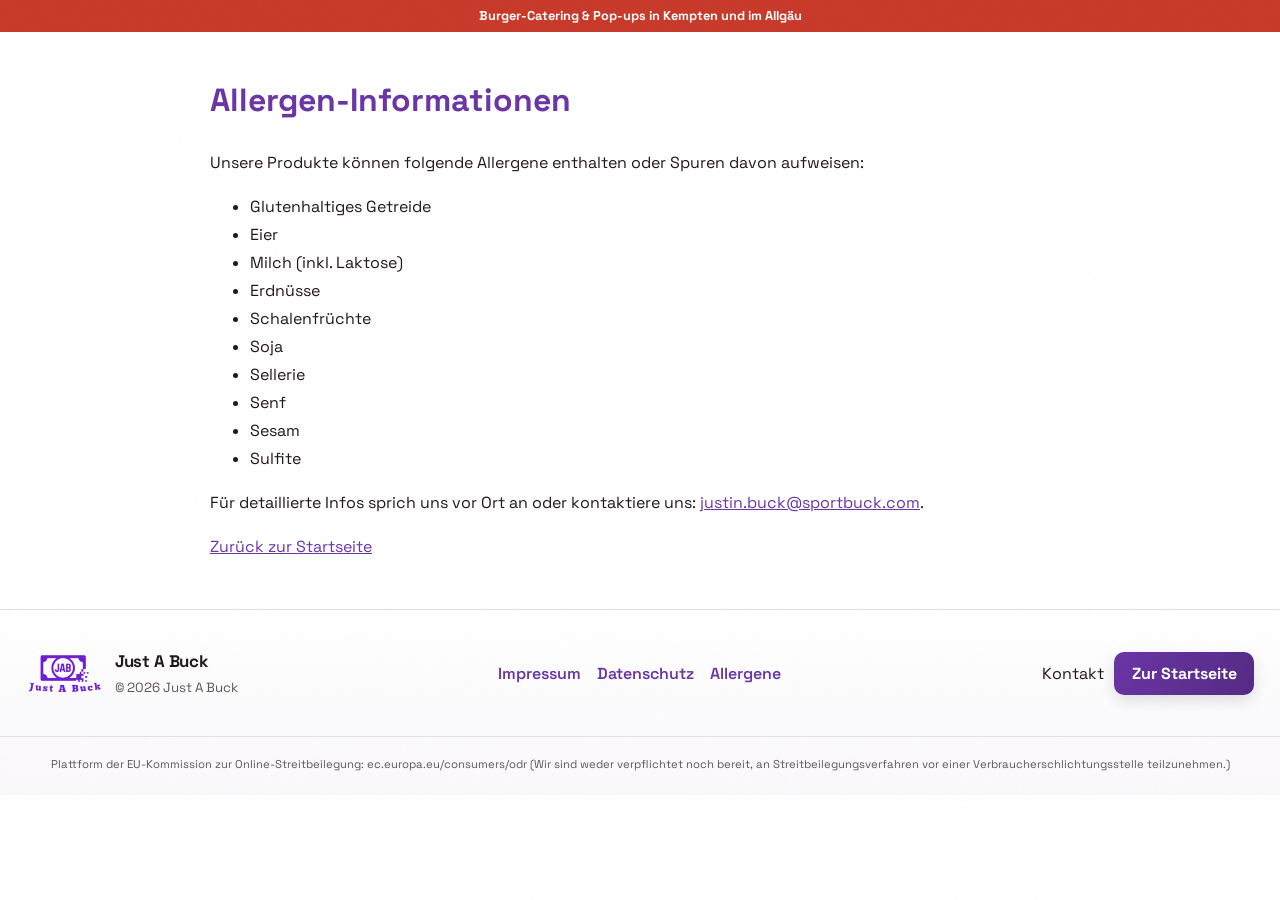
==== commit ef24c0e2: "Aufräumen, Spot-Formular im Pop-up-Ticket und SEO-Grundlagen - Nicht verlinkte Merch- und Speisekart" ====
--- a/allergen.html
+++ b/allergen.html
@@ -4,10 +4,13 @@
   <meta charset="UTF-8">
   <meta name="viewport" content="width=device-width, initial-scale=1">
   <title>Allergen-Informationen – Just A Buck</title>
+  <meta name="description" content="Allergen-Informationen zu den Produkten von Just A Buck: mögliche Allergene in Burgern, Chicken und Fries im Überblick.">
+  <link rel="canonical" href="https://justabuck.de/allergen.html">
+  <link rel="icon" type="image/png" href="assets/images/logo.png">
   <link rel="stylesheet" href="css/site.css">
 </head>
 <body>
-  <div class="site-announcement" role="note">Burger-Catering &amp; Pop-ups in Kempten &amp; Allgäu und Umgebung</div>
+  <div class="site-announcement" role="note">Burger-Catering &amp; Pop-ups in Kempten und im Allgäu</div>
   <main class="legal-page">
     <h1>Allergen-Informationen</h1>
     <p>Unsere Produkte können folgende Allergene enthalten oder Spuren davon aufweisen:</p>
--- a/css/site.css
+++ b/css/site.css
@@ -162,12 +162,6 @@
   --category-deluxe-accent: #857105;
   --category-deluxe-accent-rgb: 133, 113, 5;
 
-  /* External service colours retain their recognisable brand meaning. */
-  --social-whatsapp: #25D366;
-  --social-whatsapp-dark: #128C7E;
-  --social-instagram: #E1306C;
-  --social-instagram-dark: #C13584;
-
   --radius: 12px;
   --shadow-sm: 0 2px 5px rgba(0,0,0,.08);
   --shadow-md: 0 6px 16px rgba(0,0,0,.12);
@@ -194,7 +188,7 @@
 
 /* Smooth scroll und Sticky-Header-Offset für Sektionen */
 html{ scroll-behavior:smooth; }
-#menu, #about, #community, #reviews, #locations, #event-anfragen{ scroll-margin-top: 140px; }
+#menu, #about, #community, #locations, #event-anfragen, #catering-angebote{ scroll-margin-top: 140px; }
 
 /* Skiplink (A11y) */
 .skip-link{ position:absolute; left:-9999px; top:auto; width:1px; height:1px; overflow:hidden; }
@@ -235,13 +229,14 @@
 .navbar .nav-links{
   list-style:none; display:flex; gap:1.4rem; margin:0; padding:0; align-items:center;
 }
-.navbar .nav-links a{
+.navbar .nav-links > li > a,
+.nav-group-toggle{
   font-weight:700; letter-spacing:.01em;
   padding:.25rem 0;
   position: relative;
   transition: color 0.3s ease;
 }
-.navbar .nav-links a::after{
+.navbar .nav-links > li > a::after{
   content: '';
   position: absolute;
   bottom: -2px;
@@ -251,15 +246,80 @@
   background: var(--brand);
   transition: width 0.3s cubic-bezier(0.34, 1.56, 0.64, 1);
 }
-.navbar .nav-links a:hover,
-.navbar .nav-links a.active{
+.navbar .nav-links > li > a:hover,
+.navbar .nav-links > li > a.active,
+.navbar .nav-links > li > a[aria-current="page"],
+.nav-group-toggle:hover,
+.nav-group.is-current .nav-group-toggle{
   color:var(--brand);
 }
-.navbar .nav-links a:hover::after,
-.navbar .nav-links a.active::after{
+.navbar .nav-links > li > a:hover::after,
+.navbar .nav-links > li > a.active::after,
+.navbar .nav-links > li > a[aria-current="page"]::after{
   width: 100%;
 }
-.navbar .nav-links .nav-cta{ display:none; }
+
+/* Catering-Untermenü: Anlässe mit kurzer Beschreibung, am Desktop als Panel */
+.nav-group{ position:relative; }
+.nav-group-toggle{
+  display:inline-flex;
+  align-items:center;
+  gap:.3rem;
+  border:0;
+  background:none;
+  color:inherit;
+  font-family:inherit;
+  font-size:inherit;
+  line-height:inherit;
+  cursor:pointer;
+}
+.nav-group-toggle svg{ transition:transform .2s ease; }
+.nav-group.is-open .nav-group-toggle svg{ transform:rotate(180deg); }
+.nav-group-toggle:focus-visible{ outline:3px solid var(--brand); outline-offset:4px; border-radius:4px; }
+.nav-group-label{ display:none; }
+.nav-dropdown{
+  position:absolute;
+  top:calc(100% + .9rem);
+  left:50%;
+  z-index:1001;
+  display:none;
+  width:310px;
+  padding:.45rem;
+  border:1px solid var(--line);
+  border-radius:8px;
+  background:#fff;
+  box-shadow:var(--shadow-lg);
+  transform:translateX(-50%);
+}
+/* Unsichtbare Brücke, damit das Panel beim Überfahren nicht zuklappt */
+.nav-dropdown::before{ content:""; position:absolute; left:0; right:0; bottom:100%; height:1rem; }
+.nav-group.is-open .nav-dropdown{ display:block; }
+@media (hover:hover) and (min-width:901px){
+  .nav-group:hover .nav-dropdown{ display:block; }
+  .nav-group:hover .nav-group-toggle svg{ transform:rotate(180deg); }
+}
+.nav-dropdown-list{ display:grid; gap:.1rem; margin:0; padding:0; list-style:none; }
+.nav-dropdown-list a{ display:grid; gap:.1rem; padding:.65rem .8rem; border-radius:6px; transition:background .2s ease; }
+.nav-dropdown-list strong{ font-size:.95rem; line-height:1.35; }
+.nav-dropdown-list span{ color:var(--muted); font-size:.8rem; font-weight:500; line-height:1.45; }
+.nav-dropdown-list a:hover,
+.nav-dropdown-list a[aria-current="page"]{ background:var(--surface-brand); }
+.nav-dropdown-list a:hover strong,
+.nav-dropdown-list a[aria-current="page"] strong{ color:var(--brand); }
+.nav-dropdown-all{
+  display:flex;
+  align-items:center;
+  justify-content:space-between;
+  gap:1rem;
+  margin-top:.35rem;
+  padding:.75rem .8rem .5rem;
+  border-top:1px solid var(--line);
+  color:var(--brand);
+  font-size:.85rem;
+  font-weight:700;
+}
+.nav-dropdown-all:hover{ text-decoration:underline; text-underline-offset:3px; }
+.nav-dropdown a:focus-visible{ outline:3px solid var(--brand); outline-offset:2px; }
 
 .navbar .contact-btn{
   background: var(--brand);
@@ -282,25 +342,75 @@
 }
 
 @media (max-width:900px){
+  /* Menü klappt direkt unter der Kopfzeile auf; Logo, Anfrage und Schließen bleiben sichtbar. */
   .navbar .nav-links{
-    position: fixed; inset: var(--site-announcement-height) 0 0; background: rgba(8,7,12,.65);
-    padding: 100px 1.4rem 2rem; gap:1rem;
+    position: absolute; top: 100%; left: 0; right: 0;
+    height: calc(100vh - var(--site-announcement-height) - 100%);
+    height: calc(100dvh - var(--site-announcement-height) - 100%);
+    overflow-y: auto; overscroll-behavior: contain; background: var(--brand-strong);
+    padding: 1.5rem 1.25rem 2rem; gap:.75rem;
     display:none; flex-direction:column; min-width:220px; z-index:1001;
-    backdrop-filter: blur(12px);
   }
   .navbar .nav-links.is-open{ display:flex; }
 
   .navbar .nav-links li{ width:100%; }
-  .navbar .nav-links a{
+  .navbar .nav-links > li > a,
+  .nav-dropdown-list a{
     display:block; width:100%;
     background:var(--surface); border:1px solid var(--line); border-radius:14px;
     padding:.9rem 1rem; box-shadow: var(--shadow-sm);
   }
-  .navbar .nav-links .nav-cta{ display:block; }
+
+  /* Mobil steht das Catering-Untermenü offen als Gruppe im Menü. */
+  .nav-group-toggle{ display:none; }
+  .nav-group-label{
+    display:block;
+    margin:.25rem 0 .55rem .25rem;
+    color:rgba(255,255,255,.78);
+    font-size:.72rem;
+    font-weight:700;
+    letter-spacing:.12em;
+    text-transform:uppercase;
+  }
+  .nav-dropdown{ position:static; display:block; width:auto; padding:0; border:0; background:none; box-shadow:none; transform:none; }
+  .nav-dropdown::before{ display:none; }
+  .nav-dropdown-list{ gap:.75rem; }
+  .nav-dropdown-list a{ display:grid; }
+  .nav-dropdown-list a[aria-current="page"]{ border-color:var(--brand); background:var(--surface-brand); }
+  .nav-dropdown-all{ margin:.2rem 0 .6rem; padding:.55rem .25rem; border:0; color:#fff; }
+  .navbar .nav-links > li > a::after{ display:none; }
 
   .navbar .contact-btn{ display:none; }
   .nav-toggle{ display:grid; place-items:center; }
   body.nav-open{ overflow:hidden; }
+
+  /* Anfrage im vorhandenen Sticky-Header, auch ohne geöffnetes Menü. */
+  .navbar--mobile-inquiry{ padding:.6rem .85rem; }
+  .navbar--mobile-inquiry .nav-inner{ gap:.5rem; padding:0; }
+  .navbar--mobile-inquiry .brand{ flex-shrink:0; }
+  .navbar--mobile-inquiry .logo{ height:60px; }
+  .navbar--mobile-inquiry .contact-btn{
+    display:inline-flex;
+    align-items:center;
+    justify-content:center;
+    min-height:44px;
+    margin:0 0 0 auto;
+    padding:.6rem .7rem;
+    font-size:.8rem;
+    line-height:1.25;
+    white-space:nowrap;
+    border-radius:9px;
+    position:relative;
+    z-index:1002;
+  }
+  .navbar--mobile-inquiry .nav-toggle{
+    flex-shrink:0;
+    width:44px;
+    min-height:44px;
+    position:relative;
+    z-index:1002;
+  }
+  .navbar--mobile-inquiry .contact-btn:focus-visible{ outline:3px solid var(--brand); outline-offset:4px; }
 }
 
 /* =========================
@@ -336,116 +446,430 @@
 }
 
 /* =========================
-   Mission / About
+   Über Just A Buck
    ========================= */
-.mission-section{
-  display:flex; flex-direction:row; justify-content:space-between; align-items:flex-start;
-  padding:2.5rem 2rem; gap:2rem; flex-wrap:wrap; background:#fff;
-}
-.mission-text{ max-width:720px; margin:1rem auto; text-align:left; padding:0 1rem; }
-.mission-text h2{ font-size:2rem; font-weight:900; color:var(--brand); margin:0 0 .6rem; letter-spacing:-0.01em; }
-.mission-text .slogan{ font-style:italic; font-size:1.2rem; margin:.2rem 0 .6rem; color:var(--brand-strong); }
-.mission-text .subtext{ font-size:.95rem; line-height:1.7; margin:0 0 .8rem; color:var(--muted); }
-.mission-text .btn-purple{
-  background: var(--brand); color:#fff; padding:.6rem 1.3rem; border-radius:10px; text-decoration:none; font-weight:800; box-shadow: var(--shadow-md);
-}
-.mission-text .btn-purple:hover{ filter:brightness(.96); }
-.mission-text .tagline{ font-size:1rem; font-weight:700; color:var(--brand); margin-top:1rem; text-align:right; }
-
-/* Crewbilder */
-.image-column{ display:flex; gap:1rem; justify-content:center; margin-bottom:0; flex-wrap:wrap; align-items:center; }
-.image-column img{
-  width:180px; border-radius:16px; object-fit:cover;
-  box-shadow:0 8px 18px rgba(0,0,0,.12); transition:transform .3s ease, box-shadow .3s ease;
-}
-.image-column img:hover{ transform:translateY(-6px); box-shadow:0 12px 28px rgba(0,0,0,.16); }
-.image-column img:nth-child(1){ height:350px; margin-top:30px; }
-.image-column img:nth-child(2){ height:370px; margin-top:10px; }
-.image-column img:nth-child(3){ height:330px; margin-top:50px; }
-.image-column img:nth-child(4){ height:360px; margin-top:20px; }
-
-@media (max-width:768px){
-  .mission-section .image-column{
-    display:none;
-  }
+.about-section{
+  padding:clamp(3.5rem, 7vw, 7rem) clamp(1.25rem, 4vw, 3.5rem);
+  background:#fff;
+}
+.about-inner{
+  display:grid;
+  grid-template-columns:minmax(0, .9fr) minmax(0, 1.1fr);
+  grid-template-areas:"media head" "media body";
+  column-gap:clamp(2.5rem, 7vw, 6.5rem);
+  max-width:1180px;
+  margin:0 auto;
+}
+.about-head{ grid-area:head; align-self:end; }
+.about-body{ grid-area:body; align-self:start; }
+.about-eyebrow{
+  display:flex;
+  align-items:center;
+  gap:.75rem;
+  margin:0 0 1.35rem;
+  color:var(--brand);
+  font-size:.75rem;
+  font-weight:700;
+  letter-spacing:.12em;
+  text-transform:uppercase;
+}
+.about-eyebrow::before{ content:""; width:1.5rem; height:2px; background:var(--brand); flex-shrink:0; }
+.about-title{
+  margin:0 0 1.5rem;
+  font-family:var(--font-display);
+  font-size:clamp(2.5rem, 4.4vw, 4rem);
+  font-weight:400;
+  line-height:1.08;
+  letter-spacing:0;
+  text-transform:uppercase;
+}
+.about-title span{ display:block; }
+.about-title span:last-child{ color:var(--brand); }
+.about-lead{
+  max-width:34em;
+  margin:0 0 1rem;
+  font-size:clamp(1.08rem, 1.4vw, 1.22rem);
+  line-height:1.65;
+}
+.about-copy{ max-width:38em; margin:0; color:var(--muted); font-size:1rem; line-height:1.75; }
+.about-copy strong{ color:var(--ink); }
+
+/* Drei Zusagen: nur feine Linien, damit der Bereich ruhig bleibt */
+.about-promises{
+  display:grid;
+  grid-template-columns:repeat(3, minmax(0, 1fr));
+  gap:1.25rem 1.5rem;
+  margin:2rem 0 2.25rem;
+  padding:1.5rem 0 0;
+  border-top:1px solid var(--line);
+  list-style:none;
+}
+.about-promises li{ display:grid; grid-template-columns:minmax(0, 1fr); align-content:start; gap:.3rem; }
+.about-promises svg{ margin-bottom:.45rem; color:var(--brand); }
+.about-promises strong{ font-size:.95rem; line-height:1.4; }
+.about-promises span{ color:var(--muted); font-size:.85rem; line-height:1.6; }
+
+.about-body .direct-contact{ margin-top:0; }
+.about-body .whatsapp-btn{ min-height:52px; padding-inline:1.1rem; font-size:.92rem; }
+.about-cta{
+  display:inline-flex;
+  align-items:center;
+  justify-content:center;
+  gap:.85rem;
+  max-width:100%;
+  min-height:52px;
+  padding:.85rem 1.25rem;
+  border-radius:6px;
+  background:var(--cta);
+  color:var(--on-color);
+  font-weight:700;
+  line-height:1.5;
+  text-align:center;
+  transition:filter .2s ease;
+}
+.about-cta:hover{ filter:brightness(.94); }
+.about-cta:focus-visible{ outline:3px solid var(--brand); outline-offset:4px; }
+
+/* Porträt mit Namensschild; der Geldschein überlappt die untere Ecke */
+.about-media{ grid-area:media; position:relative; align-self:center; padding-bottom:3rem; }
+.about-portrait{
+  position:relative;
+  margin:0;
+  aspect-ratio:4 / 5;
+  overflow:hidden;
+  border-radius:4px;
+  background:var(--brand-strong);
+}
+.about-portrait img{ width:100%; height:100%; object-fit:cover; object-position:center 30%; }
+.about-portrait-placeholder{
+  position:absolute;
+  inset:0;
+  display:grid;
+  place-items:center;
+  overflow:hidden;
+  background:radial-gradient(circle at 75% 15%, rgba(255,255,255,.12), transparent 55%), var(--brand-strong);
+}
+.about-portrait-placeholder::before{
+  content:"";
+  position:absolute;
+  width:120%;
+  aspect-ratio:1;
+  top:45%;
+  left:35%;
+  border:1px solid rgba(255,255,255,.12);
+  border-radius:50%;
+  box-shadow:0 0 0 55px rgba(255,255,255,.035), 0 0 0 110px rgba(255,255,255,.025);
+}
+.about-portrait-placeholder span{
+  position:relative;
+  color:rgba(255,255,255,.14);
+  font-family:var(--font-display);
+  font-size:clamp(6rem, 13vw, 10.5rem);
+  line-height:1;
+  letter-spacing:.02em;
+}
+@supports (-webkit-text-stroke:1px white){
+  .about-portrait-placeholder span{ color:transparent; -webkit-text-stroke:1.5px rgba(255,255,255,.32); }
+}
+.about-portrait figcaption{
+  position:absolute;
+  top:1rem;
+  left:1rem;
+  display:flex;
+  flex-direction:column;
+  padding:.6rem .9rem;
+  border-radius:4px;
+  background:rgba(255,255,255,.94);
+  box-shadow:var(--shadow-sm);
+  line-height:1.35;
+}
+.about-portrait figcaption strong{ font-size:.92rem; }
+.about-portrait figcaption span{ color:var(--muted); font-size:.74rem; font-weight:600; }
+
+/* Namensgeschichte: gestrichelter Innenrand wie beim Geldschein im Logo */
+.about-bill{
+  position:absolute;
+  right:-1.75rem;
+  bottom:0;
+  width:min(330px, 82%);
+  padding:1.15rem 1.35rem 1.2rem;
+  border-radius:6px;
+  background:var(--surface-brand);
+  outline:1px dashed rgba(var(--brand-rgb),.4);
+  outline-offset:-7px;
+  box-shadow:var(--shadow-lg);
+  transform:rotate(-2deg);
+  transition:transform .3s ease;
+}
+.about-media:hover .about-bill{ transform:rotate(0deg) translateY(-3px); }
+.about-bill-title{ margin:0; font-size:.9rem; font-weight:700; line-height:1.4; }
+.about-bill-formula{ display:flex; align-items:center; gap:.8rem; margin:.6rem 0 0; }
+.about-bill-jab{ color:var(--brand); font-family:var(--font-display); font-size:2.6rem; line-height:1; letter-spacing:.02em; }
+.about-bill-lines{ display:grid; gap:.1rem; font-size:.86rem; font-weight:600; line-height:1.45; }
+.about-bill-lines b{ color:var(--brand); font-weight:800; }
+.about-bill-note{
+  margin:.75rem 0 0;
+  padding-top:.7rem;
+  border-top:1px dashed rgba(var(--brand-rgb),.3);
+  color:var(--muted);
+  font-size:.78rem;
+  line-height:1.55;
+}
+
+@media (prefers-reduced-motion: reduce){
+  .about-bill{ transition:none; }
+  .about-media:hover .about-bill{ transform:rotate(-2deg); }
+}
+@media (max-width:960px){
+  .about-inner{ grid-template-columns:minmax(0, 1fr); grid-template-areas:"head" "media" "body"; max-width:640px; }
+  .about-head, .about-media{ align-self:auto; }
+  .about-title{ margin-bottom:1.75rem; }
+  .about-media{ margin-bottom:2rem; padding-bottom:0; }
+  .about-portrait{ aspect-ratio:4 / 3; }
+  .about-bill{ position:relative; right:auto; bottom:auto; width:auto; max-width:340px; margin:-3rem 1rem 0 auto; }
+}
+@media (max-width:560px){
+  .about-promises{ grid-template-columns:minmax(0, 1fr); gap:1.1rem; }
+  .about-promises li{ grid-template-columns:auto minmax(0, 1fr); column-gap:.85rem; row-gap:.15rem; }
+  .about-promises svg{ grid-row:span 2; margin:.05rem 0 0; }
+  .about-bill{ margin:-2.25rem .5rem 0 1.5rem; }
+}
+@media (max-width:480px){
+  .about-cta{ width:100%; }
 }
 
 /* =========================
    Produkte / Highlights
    ========================= */
-.product-bar{
-  padding:4.5rem 1.4rem;
-  background: radial-gradient(circle at 8% 20%, rgba(var(--brand-rgb),.08) 0%, transparent 34%), var(--surface-soft);
+.highlights-section{
+  padding:clamp(3.5rem, 6vw, 6rem) clamp(1.25rem, 4vw, 3.5rem);
+  background:var(--surface-soft);
+}
+.highlights-inner{ max-width:1180px; margin:0 auto; }
+.highlights-heading{
+  display:flex;
+  align-items:flex-end;
+  justify-content:space-between;
+  gap:1.5rem 2rem;
+  margin-bottom:2rem;
+}
+.highlights-eyebrow{
+  display:flex;
+  align-items:center;
+  gap:.75rem;
+  margin:0 0 1rem;
+  color:var(--brand);
+  font-size:.75rem;
+  font-weight:700;
+  letter-spacing:.1em;
+  text-transform:uppercase;
+}
+.highlights-eyebrow::before{ content:""; width:1.5rem; height:2px; flex-shrink:0; background:currentColor; }
+.highlights-title{
+  margin:0 0 .75rem;
+  font-family:var(--font-display);
+  font-size:clamp(2.5rem, 4.7vw, 4rem);
+  font-weight:400;
+  line-height:1.12;
+  text-transform:uppercase;
+  letter-spacing:-.015em;
+}
+.highlights-intro{ margin:0; color:var(--muted); font-size:1.05rem; }
+.highlights-menu-link{
+  display:inline-flex;
+  align-items:center;
+  justify-content:center;
+  gap:1rem;
+  flex-shrink:0;
+  min-height:52px;
+  padding:.85rem 1.2rem;
+  border-radius:10px;
+  background:var(--cta);
+  color:var(--on-color);
+  font-weight:700;
+  transition:background .2s ease;
+}
+.highlights-menu-link:hover{ background:#ac3023; }
+.highlights-grid{
+  display:grid;
+  grid-template-columns:minmax(0, 1.2fr) minmax(0, 1fr);
+  gap:1.25rem;
+}
+.highlight-card{
+  min-width:0;
+  border:1px solid var(--line);
+  border-radius:18px;
+  background:#fff;
+}
+.highlight-card-link{
+  display:grid;
+  grid-template-columns:minmax(0, .9fr) minmax(0, 1.15fr);
+  align-items:center;
+  height:100%;
+  border-radius:inherit;
+  overflow:hidden;
+}
+.highlight-visual{
+  position:relative;
+  display:grid;
+  place-items:center;
+  min-width:0;
+  padding:1rem 0 1rem 1rem;
+}
+.highlight-visual img{
+  position:relative;
+  width:100%;
+  height:auto;
+  object-fit:contain;
+  transition:transform .3s ease;
+}
+.highlight-copy{ min-width:0; padding:1.75rem 1.5rem 1.75rem 1rem; }
+.highlight-category{
+  margin:0 0 .65rem;
+  color:var(--brand);
+  font-size:.7rem;
+  font-weight:700;
+  letter-spacing:.09em;
+  line-height:1.5;
+  text-transform:uppercase;
+}
+.highlight-copy h3{
+  margin:0 0 .6rem;
+  font-size:clamp(1.4rem, 2vw, 1.7rem);
+  line-height:1.15;
+  letter-spacing:-.035em;
+}
+.highlight-description{ margin:0; color:var(--muted); font-size:.95rem; line-height:1.65; }
+.highlight-card-action{
+  display:flex;
+  align-items:center;
+  justify-content:space-between;
+  gap:1rem;
+  margin-top:1.25rem;
+  min-height:28px;
+  color:var(--brand);
+  font-size:.875rem;
+  font-weight:700;
+}
+.highlight-card-action svg, .highlights-menu-link svg{ flex-shrink:0; }
+.highlight-card--royal{
+  grid-row:span 2;
+  background:#321c40;
+  border-color:#321c40;
+  color:#fff;
+}
+.highlight-card--royal .highlight-card-link{ display:flex; flex-direction:column; align-items:stretch; }
+.highlight-visual--royal{
+  flex:1;
+  min-height:300px;
+  padding:2.5rem 1.5rem 0;
+  background:radial-gradient(ellipse at 50% 60%, #674074 0%, #321c40 70%);
+  isolation:isolate;
+}
+.highlight-visual--royal img{ max-width:560px; filter:drop-shadow(0 18px 14px rgba(0,0,0,.2)); }
+.highlight-label{
+  position:absolute;
+  top:1.35rem;
+  left:1.75rem;
+  z-index:1;
+  padding:.3rem .7rem;
+  border:1px solid rgba(255,255,255,.3);
+  border-radius:5px;
+  color:#fff;
+  font-size:.68rem;
+  font-weight:700;
+  letter-spacing:.08em;
+  text-transform:uppercase;
+}
+.highlight-wordmark{
+  position:absolute;
+  top:2.75rem;
+  left:0;
+  width:100%;
+  color:#b79abf;
+  opacity:.24;
+  font-family:var(--font-display);
+  font-size:clamp(6rem, 11vw, 10rem);
+  line-height:1;
+  text-transform:uppercase;
+  letter-spacing:.02em;
   text-align:center;
-}
+  user-select:none;
+}
+.highlight-card--royal .highlight-copy{ padding:.75rem 2rem 1.75rem; }
+.highlight-card--royal .highlight-category{ color:#ddc6e7; }
+.highlight-card--royal h3{ font-family:var(--font-display); font-size:clamp(1.8rem, 2.9vw, 2.5rem); font-weight:400; letter-spacing:0; }
+.highlight-card--royal .highlight-description{ max-width:46ch; color:rgba(255,255,255,.82); }
+.highlight-card--royal .highlight-card-action{ margin-top:1.35rem; padding-top:1rem; border-top:1px solid rgba(255,255,255,.2); color:#fff; }
+.highlight-card--fries{ background:#f5f0e8; border-color:#e6ddd1; }
+.highlight-card--fries .highlight-visual img{ mix-blend-mode:multiply; }
+.highlights-footer{
+  display:flex;
+  align-items:center;
+  justify-content:space-between;
+  gap:.75rem 2rem;
+  margin-top:1.75rem;
+  padding-top:1.25rem;
+  border-top:1px solid var(--line);
+  color:var(--muted);
+  font-size:.9rem;
+}
+.highlights-footer p{ margin:0; }
+.highlights-footer strong{ color:var(--ink); }
+.highlights-footer a{ display:inline-flex; align-items:center; gap:.75rem; min-height:44px; flex-shrink:0; color:var(--brand); font-weight:700; }
+.highlights-footer a:hover, .highlight-card-link:hover .highlight-card-action span{ text-decoration:underline; text-underline-offset:.25em; }
+.highlights-section a:focus-visible{ outline:3px solid var(--brand); outline-offset:5px; }
+.menu-card[id]{ scroll-margin-top:2rem; }
+.menu-card:target{ outline:2px solid var(--brand); outline-offset:4px; }
+
+@media (hover:hover) and (prefers-reduced-motion:no-preference){
+  .highlight-card-link:hover .highlight-visual img{ transform:scale(1.035); }
+}
+@media (max-width:1000px){
+  .highlights-heading{ align-items:flex-start; flex-direction:column; }
+  .highlights-grid{ grid-template-columns:repeat(2, minmax(0, 1fr)); }
+  .highlight-card--royal{ grid-column:1 / -1; grid-row:auto; }
+  .highlight-card--royal .highlight-card-link{ display:grid; grid-template-columns:1fr 1fr; align-items:center; }
+  .highlight-visual--royal{ align-self:stretch; }
+  .highlight-card--royal .highlight-copy{ padding:2rem 1.75rem 2rem 1rem; }
+  .highlight-wordmark{ top:4rem; font-size:clamp(6rem, 13vw, 8rem); }
+  .highlight-card:not(.highlight-card--royal) .highlight-card-link{ display:flex; flex-direction:column; align-items:stretch; }
+  .highlight-card:not(.highlight-card--royal) .highlight-visual{ padding:1.5rem 1.5rem 0; }
+  .highlight-card:not(.highlight-card--royal) .highlight-visual img{ width:100%; height:175px; }
+  .highlight-card:not(.highlight-card--royal) .highlight-copy{ display:flex; flex-direction:column; flex:1; padding:1.5rem; }
+  .highlight-card:not(.highlight-card--royal) .highlight-card-action{ margin-top:auto; padding-top:1.25rem; }
+  .highlights-footer{ align-items:flex-start; flex-direction:column; gap:.25rem; }
+}
+@media (max-width:600px){
+  .highlights-section{ padding:3rem 1.25rem; }
+  .highlights-heading{ gap:1.25rem; margin-bottom:1.5rem; }
+  .highlights-eyebrow{ font-size:.65rem; gap:.5rem; letter-spacing:.07em; }
+  .highlights-title{ font-size:clamp(2.1rem, 8.5vw, 3rem); }
+  .highlights-intro{ font-size:.95rem; }
+  .highlights-grid{ grid-template-columns:minmax(0, 1fr); gap:1rem; }
+  .highlight-card--royal .highlight-card-link{ display:flex; }
+  .highlight-visual--royal{ min-height:0; padding:2.5rem 1rem 0; }
+  .highlight-wordmark{ top:3rem; font-size:clamp(6rem, 25vw, 9rem); }
+  .highlight-label{ top:1rem; left:1.25rem; }
+  .highlight-card--royal .highlight-copy{ padding:1rem 1.25rem 1.5rem; }
+  .highlight-card--royal h3{ font-size:clamp(1.7rem, 7vw, 2.5rem); }
+  .highlight-card:not(.highlight-card--royal) .highlight-card-link{ display:grid; grid-template-columns:minmax(0, .75fr) minmax(0, 1.25fr); }
+  .highlight-card:not(.highlight-card--royal) .highlight-visual{ padding:1rem 0 1rem .75rem; }
+  .highlight-card:not(.highlight-card--royal) .highlight-visual img{ height:auto; }
+  .highlight-card:not(.highlight-card--royal) .highlight-copy{ padding:1.5rem 1rem; }
+  .highlight-copy h3{ font-size:1.35rem; }
+  .highlight-category{ font-size:.65rem; letter-spacing:.05em; }
+  .highlight-description{ font-size:.875rem; }
+  .highlight-card-action{ font-size:.8rem; gap:.5rem; }
+  .highlights-footer strong{ display:block; margin-bottom:.25rem; }
+}
+
 .section-head{ max-width:780px; margin:0 auto 1.5rem; }
 .section-title{
   font-size:2.2rem; margin:.3rem 0 .6rem; color:var(--brand); font-weight:900;
   letter-spacing:-0.01em;
 }
 .section-sub{ margin:0; color:var(--muted); }
-.product-slider{
-  position:relative;
-  max-width:1200px;
-  margin:0 auto;
-  display:flex;
-  align-items:center;
-  gap:.5rem;
-  isolation:isolate;
-}
-.product-row{
-  display:flex; gap:1.2rem; overflow-x:auto; overflow-y:hidden;
-  padding:1rem max(12px, (100% - 300px)/2) 1.4rem;
-  justify-content:flex-start;
-  scroll-snap-type:x mandatory; scroll-padding:1rem;
-}
-.product-row::-webkit-scrollbar{ height:8px; }
-.product-row::-webkit-scrollbar-thumb{ background:var(--line); border-radius:999px; }
-.product-slider::before,
-.product-slider::after{
-  content:"";
-  position:absolute;
-  top:0; bottom:0;
-  width:80px;
-  pointer-events:none;
-  z-index:1;
-}
-.product-slider::before{
-  left:0;
-  background:linear-gradient(90deg, var(--surface-soft) 0%, rgba(248,245,255,0) 100%);
-}
-.product-slider::after{
-  right:0;
-  background:linear-gradient(270deg, var(--surface-soft) 0%, rgba(248,245,255,0) 100%);
-}
-.product-arrow{
-  border:none;
-  background:#fff;
-  width:42px; height:42px;
-  border-radius:50%;
-  box-shadow:0 8px 20px rgba(0,0,0,.12);
-  color:var(--ink);
-  font-size:1.4rem;
-  cursor:pointer;
-  display:grid; place-items:center;
-  transition:transform .2s ease, box-shadow .2s ease, filter .2s ease;
-}
-.product-arrow:hover{ transform:translateY(-2px); box-shadow:0 12px 26px rgba(0,0,0,.16); filter:brightness(.98); }
-.product-arrow:active{ transform:translateY(0); }
-.product-slider .prev{ margin-right:-4px; }
-.product-slider .next{ margin-left:-4px; }
-
-.menu-cta{
-  margin-top:1.2rem;
-  display:flex;
-  justify-content:center;
-}
-.menu-btn{
-  padding:.85rem 1.5rem;
-  border-radius:12px;
-  box-shadow:0 10px 28px rgba(var(--brand-rgb),.18);
-  font-size:1rem;
-}
 
 /* =========================
    Menu Page
@@ -578,30 +1002,281 @@
    Catering
    ========================= */
 .catering-section{
-  position:relative; background-image:url('../assets/images/catering.jpg'); background-size:cover; background-position:center;
-  padding:6rem 2rem; color:#fff; text-align:center; margin-top:0;
-  overflow:hidden;
-}
-.catering-section::after{
-  content:""; position:absolute; inset:0;
-  background:
-    radial-gradient(circle at 20% 20%, rgba(var(--brand-rgb),.18), transparent 35%),
-    radial-gradient(circle at 80% 40%, rgba(var(--brand-rgb),.25), transparent 40%),
-    rgba(0,0,0,.60);
-  z-index:0;
-}
-.catering-overlay{
-  position:relative;
-  background:rgba(12,10,20,.75);
-  padding:3.5rem 2rem;
-  border-radius:16px; max-width:820px; margin:0 auto;
-  box-shadow:0 12px 36px rgba(0,0,0,.35);
-  backdrop-filter: blur(12px);
-  z-index:1;
-  border:1px solid rgba(255,255,255,.08);
-}
-.catering-overlay h2{ font-size:2.5rem; margin:0 0 1rem; color:#fff; letter-spacing:-0.01em; }
-.catering-overlay p{ font-size:1.1rem; line-height:1.7; margin:0 0 2rem; color:#e9e7f2; }
+  --catering-paper:#f6f3ec;
+  --catering-rule:#d9d1cd;
+  padding:clamp(3.5rem, 6vw, 6rem) clamp(1.25rem, 4vw, 3.5rem);
+  background:var(--catering-paper);
+  color:var(--ink);
+}
+.catering-inner{ max-width:1180px; margin:0 auto; }
+.catering-intro{
+  display:grid;
+  grid-template-columns:minmax(0, 1fr) minmax(0, 1fr);
+  grid-template-areas:"copy photo" "person photo";
+  align-items:center;
+  gap:1.75rem clamp(2.5rem, 6vw, 5.5rem);
+}
+.catering-copy{ grid-area:copy; }
+.catering-eyebrow{
+  display:flex;
+  align-items:center;
+  gap:.75rem;
+  margin:0 0 1.5rem;
+  font-size:.75rem;
+  font-weight:700;
+  letter-spacing:.12em;
+  text-transform:uppercase;
+}
+.catering-eyebrow::before{ content:""; width:1.5rem; height:2px; background:var(--brand); flex-shrink:0; }
+.catering-title{
+  margin:0 0 1.75rem;
+  font-family:var(--font-display);
+  font-size:clamp(3rem, 5.7vw, 5.25rem);
+  font-weight:400;
+  line-height:1.08;
+  letter-spacing:-.015em;
+  text-transform:uppercase;
+}
+.catering-title span{ display:block; }
+.catering-title span + span{ margin-top:.07em; }
+.catering-title span:last-child{ color:var(--brand); }
+.catering-lead{ margin:0 0 1rem; font-size:1.05rem; line-height:1.75; }
+.catering-occasions{ margin:0; color:var(--muted); font-size:.95rem; line-height:1.7; }
+.catering-person{ grid-area:person; padding-left:1rem; border-left:2px solid var(--brand); }
+.catering-person-label{ color:var(--muted); font-size:.78rem; }
+.catering-person p{ margin:.3rem 0 0; }
+.catering-person strong{ display:block; font-size:1.05rem; }
+.catering-person p span{ display:block; color:var(--muted); font-size:.82rem; line-height:1.6; }
+.catering-photo{ grid-area:photo; min-width:0; margin:0; }
+.catering-photo img{
+  width:100%;
+  height:auto;
+  border-radius:3px 3px 0 0;
+}
+.catering-photo figcaption{
+  display:flex;
+  justify-content:space-between;
+  flex-wrap:wrap;
+  gap:.35rem 1rem;
+  padding:1.15rem 1.4rem;
+  background:var(--brand);
+  color:var(--on-color);
+  font-size:1rem;
+  font-weight:700;
+  border-radius:0 0 3px 3px;
+}
+.catering-offers{ margin-top:clamp(3.5rem, 6vw, 5rem); }
+.catering-offers-heading{
+  display:grid;
+  grid-template-columns:minmax(0, 1fr) minmax(0, .85fr);
+  align-items:end;
+  gap:1.5rem 3rem;
+  margin-bottom:2rem;
+}
+.catering-offers-heading .catering-eyebrow{ margin-bottom:1rem; }
+.catering-offers-heading :is(h2, h3){
+  margin:0;
+  font-family:var(--font-display);
+  font-size:clamp(2.3rem, 4vw, 3.75rem);
+  font-weight:400;
+  line-height:1.1;
+  text-transform:uppercase;
+}
+.catering-offers-heading > p{ max-width:440px; margin:0; color:var(--muted); font-size:.98rem; line-height:1.75; }
+.catering-offer-grid{ display:grid; grid-template-columns:repeat(3, minmax(0, 1fr)); gap:1.25rem; }
+.catering-offer{
+  display:flex;
+  flex-direction:column;
+  min-width:0;
+  padding:clamp(1.25rem, 2.3vw, 2rem);
+  border:1px solid var(--catering-rule);
+  border-top:3px solid var(--brand);
+  border-radius:3px;
+  background:var(--surface);
+}
+.catering-offer-topline{ display:flex; align-items:center; gap:.85rem; margin-bottom:1.75rem; }
+.catering-offer-number{ color:var(--brand); font-family:var(--font-display); font-size:1.65rem; line-height:1; }
+.catering-offer-topline p{ margin:0; color:var(--muted); font-size:.72rem; font-weight:700; letter-spacing:.06em; text-transform:uppercase; }
+.catering-offer :is(h3, h4){ margin:0 0 .85rem; font-size:clamp(1.3rem, 1.75vw, 1.55rem); line-height:1.25; letter-spacing:-.035em; overflow-wrap:anywhere; }
+.catering-offer-description{ margin:0 0 1.75rem; color:var(--muted); font-size:.9rem; line-height:1.7; }
+.catering-offer-label{ margin:0 0 .8rem; font-size:.7rem; font-weight:700; letter-spacing:.07em; text-transform:uppercase; }
+.catering-offer-menu{ display:grid; gap:.8rem; margin:0 0 2rem; padding:0; list-style:none; }
+.catering-offer-menu li{ position:relative; padding-left:1rem; font-size:.86rem; line-height:1.6; }
+.catering-offer-menu li::before{ content:""; position:absolute; top:.65em; left:0; width:5px; height:5px; border-radius:50%; background:var(--brand); }
+.catering-offer-action{ margin-top:auto; padding-top:1.25rem; border-top:1px solid var(--line); }
+.catering-offer-price{ margin:0 0 .85rem; color:var(--muted); font-size:.8rem; }
+.catering-offer-link{ display:flex; align-items:center; justify-content:space-between; gap:.6rem; min-height:48px; padding:.8rem .9rem; border:1px solid var(--line); border-radius:4px; color:var(--brand); font-size:.8rem; font-weight:700; line-height:1.5; transition:background .2s ease, border-color .2s ease; }
+.catering-offer-link > span:last-child{ flex-shrink:0; font-size:1.15rem; line-height:1; }
+.catering-offer-link:hover{ background:var(--surface-brand); border-color:var(--brand); }
+.catering-offer--variety{ border-color:var(--brand); background:var(--brand-strong); color:var(--on-color); }
+.catering-offer--variety .catering-offer-number{ color:var(--on-color); }
+.catering-offer--variety .catering-offer-topline p,
+.catering-offer--variety .catering-offer-description,
+.catering-offer--variety .catering-offer-price{ color:var(--on-dark-muted); }
+.catering-offer--variety .catering-offer-menu li::before{ background:var(--on-color); }
+.catering-offer--variety .catering-offer-action{ border-color:rgba(255,255,255,.25); }
+.catering-offer--variety .catering-offer-link{ border-color:var(--on-color); background:var(--on-color); color:var(--brand-strong); }
+.catering-offer--variety .catering-offer-link:hover{ background:var(--surface-brand-strong); }
+.catering-offers-common{ display:flex; align-items:baseline; justify-content:space-between; flex-wrap:wrap; gap:.7rem 2rem; padding:1.5rem 0 2rem; font-size:.86rem; line-height:1.7; }
+.catering-offers-common p{ margin:0; color:var(--muted); }
+.catering-offers-common strong{ color:var(--ink); }
+.catering-offers-common a{ display:inline-flex; align-items:center; gap:.8rem; min-height:44px; color:var(--brand); font-weight:700; text-decoration:underline; text-underline-offset:4px; }
+.catering-quote-details{ display:grid; grid-template-columns:minmax(0, 1fr) minmax(0, 1.1fr); gap:2rem 4rem; padding:2rem; background:rgba(255,255,255,.6); border:1px solid var(--catering-rule); border-radius:3px; }
+.catering-quote-intro .catering-eyebrow{ margin-bottom:1rem; font-size:.68rem; }
+.catering-quote-intro :is(h3, h4){ margin:0 0 .9rem; max-width:360px; font-size:1.5rem; line-height:1.3; letter-spacing:-.025em; }
+.catering-quote-intro > p:last-child{ margin:0; color:var(--muted); font-size:.88rem; line-height:1.75; }
+.catering-quote-factors{ margin:0; }
+.catering-quote-factors > div + div{ margin-top:1rem; padding-top:1rem; border-top:1px solid var(--catering-rule); }
+.catering-quote-factors dt{ margin-bottom:.3rem; font-size:.9rem; font-weight:700; }
+.catering-quote-factors dd{ margin:0; color:var(--muted); font-size:.85rem; line-height:1.65; }
+.catering-offer-link:focus-visible,
+.catering-offers-common a:focus-visible{ outline:3px solid var(--brand); outline-offset:5px; }
+.catering-offer--variety .catering-offer-link:focus-visible{ outline-color:var(--on-color); }
+.catering-steps{
+  display:grid;
+  grid-template-columns:repeat(3, minmax(0, 1fr));
+  gap:2.5rem;
+  margin:3.5rem 0 2.5rem;
+  padding:1.75rem 0 0;
+  border-top:1px solid var(--catering-rule);
+  list-style:none;
+}
+.catering-steps li{ display:grid; grid-template-columns:2rem minmax(0, 1fr); align-items:start; gap:1rem; }
+.catering-step-number{ color:var(--brand); font-family:var(--font-display); font-size:1.8rem; line-height:1.2; }
+.catering-steps h3{ margin:0 0 .6rem; font-size:1rem; font-weight:700; line-height:1.4; }
+.catering-steps p{ margin:0; color:var(--muted); font-size:.9rem; line-height:1.7; }
+.catering-invitation{
+  display:grid;
+  grid-template-columns:minmax(0, 1fr) auto;
+  align-items:center;
+  gap:2rem 3rem;
+  padding-top:2.5rem;
+  border-top:1px solid var(--catering-rule);
+}
+.catering-invitation :is(h2, h3){ margin:0 0 .65rem; font-size:clamp(1.5rem, 2.5vw, 2rem); letter-spacing:-.03em; line-height:1.25; }
+.catering-invitation p{ max-width:540px; margin:0; color:var(--muted); font-size:.95rem; line-height:1.7; }
+.catering-contact{ display:flex; flex-direction:column; align-items:center; gap:.85rem; }
+.catering-cta{
+  display:inline-flex;
+  align-items:center;
+  justify-content:center;
+  gap:1rem;
+  max-width:100%;
+  min-height:56px;
+  padding:1rem 1.3rem;
+  border-radius:6px;
+  background:var(--cta);
+  color:var(--on-color);
+  font-size:.94rem;
+  font-weight:700;
+  line-height:1.5;
+  text-align:center;
+  transition:filter .2s ease;
+}
+.catering-cta svg{ flex-shrink:0; }
+.catering-cta:hover{ filter:brightness(.92); }
+.catering-email{ color:var(--muted); font-size:.8rem; text-decoration:underline; text-underline-offset:3px; overflow-wrap:anywhere; }
+.catering-email:hover{ color:var(--brand); }
+.catering-cta:focus-visible, .catering-email:focus-visible{ outline:3px solid var(--brand); outline-offset:5px; }
+
+@media (max-width:1000px){
+  .catering-intro{ gap:2rem; }
+  .catering-title{ font-size:clamp(2.8rem, 5.6vw, 3.6rem); }
+  .catering-steps{ gap:1.5rem; }
+  .catering-steps li{ gap:.6rem; }
+  .catering-invitation{ gap:2rem; }
+  .catering-offer-grid{ gap:.85rem; }
+  .catering-offer{ padding:1.25rem; }
+  .catering-offer-link{ padding:.75rem; }
+  .catering-quote-details{ gap:2rem; }
+}
+@media (min-width:761px) and (max-width:1000px){
+  .catering-offer :is(h3, h4){ min-height:2.5em; }
+}
+@media (max-width:760px){
+  .catering-intro{ grid-template-columns:minmax(0, 1fr); grid-template-areas:"copy" "photo" "person"; gap:2rem; }
+  .catering-title{ font-size:clamp(2.75rem, 9.3vw, 4.5rem); }
+  .catering-lead, .catering-occasions{ max-width:560px; }
+  .catering-photo figcaption{ padding:1rem 1.15rem; font-size:.9rem; }
+  .catering-steps{ grid-template-columns:minmax(0, 1fr); gap:0; margin:2.5rem 0 0; padding:0; }
+  .catering-steps li{ padding:1.4rem 0; gap:1rem; }
+  .catering-steps li + li{ border-top:1px solid var(--catering-rule); }
+  .catering-steps h3{ font-size:1.05rem; margin-bottom:.35rem; }
+  .catering-steps p{ font-size:.95rem; }
+  .catering-invitation{ grid-template-columns:minmax(0, 1fr); padding-top:2rem; }
+  .catering-contact{ align-items:flex-start; }
+  .catering-offers-heading{ grid-template-columns:minmax(0, 1fr); gap:1.25rem; }
+  .catering-offers-heading > p{ max-width:560px; }
+  .catering-offer-grid{ grid-template-columns:minmax(0, 1fr); gap:1.25rem; }
+  .catering-offer{ padding:1.5rem; }
+  .catering-offer-topline{ margin-bottom:1.25rem; }
+  .catering-offer :is(h3, h4){ font-size:1.5rem; }
+  .catering-offer-description{ margin-bottom:1.5rem; }
+  .catering-offer-menu{ margin-bottom:1.5rem; }
+  .catering-offer-link{ font-size:.88rem; }
+  .catering-offers-common{ padding-bottom:1.5rem; }
+  .catering-quote-details{ grid-template-columns:minmax(0, 1fr); padding:1.5rem; }
+}
+@media (max-width:480px){
+  .catering-title{ font-size:clamp(2.35rem, 10.8vw, 3.3rem); }
+  .catering-eyebrow{ font-size:.68rem; gap:.6rem; letter-spacing:.09em; }
+  .catering-lead{ font-size:1rem; }
+  .catering-contact{ align-items:center; }
+  .catering-cta{ width:100%; padding:.95rem 1rem; font-size:.9rem; gap:.65rem; }
+}
+
+/* Compact homepage entry; full offers live on catering.html. */
+.catering-teaser .catering-intro{
+  grid-template-columns:minmax(0, 1.05fr) minmax(0, 1fr);
+  grid-template-areas:"copy photo";
+  gap:clamp(2rem, 5vw, 4rem);
+}
+.catering-teaser .catering-title{ font-size:clamp(2.3rem, 4.8vw, 4.5rem); }
+.catering-teaser .catering-lead{ max-width:480px; margin-bottom:1.5rem; }
+.catering-teaser-actions{ display:flex; flex-wrap:wrap; align-items:center; gap:.65rem 1.4rem; }
+.catering-direct-link{ display:inline-flex; align-items:center; min-height:44px; color:var(--brand); font-size:.87rem; font-weight:700; text-decoration:underline; text-underline-offset:4px; }
+.catering-direct-link:hover{ color:var(--brand-strong); }
+.catering-teaser-options{ display:grid; grid-template-columns:repeat(3, minmax(0, 1fr)); gap:0; margin:2.5rem 0 0; padding:1.5rem 0 0; border-top:1px solid var(--catering-rule); list-style:none; }
+.catering-teaser-options li{ min-width:0; }
+.catering-teaser-options li + li{ border-left:1px solid var(--catering-rule); }
+.catering-teaser-options a{ display:flex; align-items:center; justify-content:space-between; gap:1rem; min-height:80px; padding:.5rem 1.5rem; }
+.catering-teaser-options li:first-child a{ padding-left:0; }
+.catering-teaser-options li:last-child a{ padding-right:0; }
+.catering-teaser-options strong{ display:block; margin-bottom:.35rem; font-size:1rem; line-height:1.4; }
+.catering-teaser-options a > span:first-child > span{ display:block; color:var(--muted); font-size:.82rem; line-height:1.6; }
+.catering-teaser-options a > span:first-child > .catering-teaser-price{ margin-top:.3rem; color:var(--brand); font-weight:700; }
+.catering-teaser-arrow{ flex-shrink:0; color:var(--brand); font-size:1.3rem; }
+.catering-teaser-options a:hover strong{ color:var(--brand); }
+.catering-teaser-note{ margin:1.1rem 0 0; color:var(--muted); font-size:.82rem; line-height:1.6; }
+.catering-teaser-note a{ color:var(--brand); font-weight:700; text-decoration:underline; text-underline-offset:3px; }
+.catering-teaser-note a:focus-visible{ outline:3px solid var(--brand); outline-offset:3px; }
+.catering-direct-link:focus-visible,
+.catering-teaser-options a:focus-visible{ outline:3px solid var(--brand); outline-offset:5px; }
+/* Gemeinsamer Einstieg nach Anlass auf Startseite und Cateringseite. */
+.occasion-picker{ margin-top:clamp(2.5rem, 4vw, 3.5rem); }
+.occasion-picker > h2,
+.occasion-picker > h3{ margin:0 0 1rem; font-family:var(--font-display); font-size:clamp(1.6rem, 2.6vw, 2.2rem); font-weight:400; line-height:1.2; text-transform:uppercase; }
+.occasion-grid{ display:grid; grid-template-columns:repeat(3, minmax(0, 1fr)); gap:1rem; margin:0; padding:0; list-style:none; }
+.occasion-grid li{ min-width:0; }
+.occasion-card{ display:flex; align-items:center; justify-content:space-between; gap:1rem; height:100%; min-height:140px; padding:1.4rem; border:1px solid var(--catering-rule); border-top:3px solid var(--brand); border-radius:6px; background:var(--surface); }
+.occasion-card-copy{ min-width:0; }
+.occasion-card-copy strong{ display:block; margin-bottom:.45rem; color:var(--brand); font-size:clamp(1.25rem, 1.8vw, 1.6rem); line-height:1.25; letter-spacing:-.025em; }
+.occasion-card-copy > span{ display:block; color:var(--muted); font-size:.85rem; line-height:1.6; }
+.occasion-card-arrow{ display:grid; place-items:center; flex-shrink:0; width:2rem; height:2rem; border-radius:50%; background:var(--surface-brand); color:var(--brand); font-size:1.15rem; }
+.occasion-card:hover{ border-color:var(--brand); background:var(--surface-brand); }
+.occasion-card:hover .occasion-card-arrow{ background:var(--brand); color:var(--on-color); }
+.occasion-card:focus-visible{ outline:3px solid var(--brand); outline-offset:4px; }
+.occasion-picker + .catering-formats{ margin-top:clamp(2.5rem, 4vw, 3.5rem); }
+@media (max-width:760px){
+  .occasion-grid{ grid-template-columns:minmax(0, 1fr); gap:.75rem; }
+  .occasion-card{ min-height:104px; padding:1rem 1.15rem; }
+  .occasion-card-copy strong{ font-size:1.25rem; }
+  .catering-teaser .catering-intro{ grid-template-columns:minmax(0, 1fr); grid-template-areas:"copy" "photo"; gap:2rem; }
+  .catering-teaser-options{ grid-template-columns:minmax(0, 1fr); margin-top:2rem; padding-top:0; }
+  .catering-teaser-options li + li{ border-left:0; border-top:1px solid var(--catering-rule); }
+  .catering-teaser-options a{ padding:1rem 0; }
+}
+
 .contact-btn{
   background: linear-gradient(120deg, var(--brand) 0%, var(--brand) 100%);
   color:#fff; padding:.85rem 1.7rem; border-radius:12px; text-decoration:none; font-weight:800; box-shadow:0 10px 28px rgba(var(--brand-rgb),.22);
@@ -614,674 +1289,550 @@
   display:block;
 }
 
-@media (max-width:720px){
-  .catering-section{ padding:4rem 1.2rem; }
-  .catering-overlay{ padding:2.5rem 1.5rem; }
-  .catering-overlay h2{ font-size:2rem; }
-}
-
 /* =========================
-   Social Hub
+   Community / Social Media
    ========================= */
-.social-hub{ background:#fff; padding:4rem 2rem; text-align:center; }
-.social-hub h2{ font-size:2.2rem; font-weight:900; color:var(--brand); letter-spacing:-0.01em; }
-.social-subline{ font-size:1.05rem; margin-bottom:2rem; color:var(--muted); }
-.social-boxes{ display:flex; flex-wrap:wrap; justify-content:center; gap:1.6rem; }
-
-.social-card{
-  background:var(--surface-soft); border-radius:16px; padding:1.5rem; width:250px; text-decoration:none; color:#000;
-  box-shadow:0 4px 12px rgba(0,0,0,.05); transition:transform .3s, box-shadow .3s; position:relative;
-}
-.social-card:hover{ transform:translateY(-6px); box-shadow:0 10px 24px rgba(0,0,0,.12); }
-.social-card img{ height:40px; margin-bottom:1rem; }
-.social-card h3{ font-size:1.2rem; color:var(--brand); margin-bottom:.35rem; }
-.social-card p{ color:var(--ink); }
-
-/* Highlights (WhatsApp/Instagram) */
-.social-card.highlight{ background:linear-gradient(135deg,var(--brand) 0%, var(--brand-strong) 60%, var(--brand-strong) 100%); color:#fff; }
-.social-card.highlight h3{ color:#fff; }
-.social-card.highlight p{ color:var(--on-dark-muted); }
-.social-card.highlight:hover{ box-shadow:0 12px 28px rgba(var(--brand-rgb),.32); }
-
-.join-now-btn{
-  display:inline-block; margin-top:3rem; padding:.95rem 1.7rem; background:var(--social-whatsapp); color:#fff; font-weight:800;
-  border-radius:10px; text-decoration:none; font-size:1rem; box-shadow:0 4px 12px rgba(0,0,0,.1);
-}
-.join-now-btn:hover{ filter:brightness(.96); }
+.social-story{
+  padding:clamp(3rem,6vw,5rem) clamp(1.25rem,4vw,3.5rem);
+  background:var(--surface);
+}
+.social-story-inner{
+  display:grid;
+  grid-template-columns:minmax(0,1.1fr) minmax(0,1fr);
+  align-items:center;
+  gap:clamp(2rem,6vw,5rem);
+  max-width:1180px;
+  margin:0 auto;
+}
+.social-story-copy{ min-width:0; }
+.social-story-eyebrow{
+  margin:0 0 1rem;
+  color:var(--brand);
+  font-size:.7rem;
+  font-weight:700;
+  letter-spacing:.12em;
+  text-transform:uppercase;
+}
+.social-story-copy h2{
+  margin:0 0 1rem;
+  color:var(--ink);
+  font-family:var(--font-display);
+  font-size:clamp(2.6rem,4.5vw,4rem);
+  font-weight:400;
+  line-height:1.08;
+  text-transform:uppercase;
+}
+.social-story-copy h2 span{ color:var(--brand); }
+.social-story-description{ margin:0 0 1.75rem; max-width:45ch; color:var(--muted); line-height:1.7; }
+.social-platforms{ display:grid; grid-template-columns:repeat(2,minmax(0,1fr)); gap:1.5rem; margin:0; padding:0; list-style:none; }
+.social-platforms li{ min-width:0; }
+.social-platform{ display:flex; align-items:center; gap:.75rem; min-height:80px; height:100%; padding:.9rem 0; border-top:1px solid var(--line); border-bottom:1px solid var(--line); }
+.social-platform-copy{ display:block; min-width:0; }
+.social-platform-copy strong{ display:block; font-size:.95rem; line-height:1.4; }
+.social-platform-copy > span{ display:block; margin-top:.15rem; color:var(--muted); font-size:.74rem; line-height:1.5; }
+.social-platform-arrow{ margin-left:auto; color:var(--brand); font-size:1.15rem; }
+a.social-platform:hover .social-platform-copy strong{ color:var(--brand); text-decoration:underline; text-underline-offset:4px; }
+.social-platform--upcoming{ flex-wrap:wrap; column-gap:.6rem; row-gap:.35rem; }
+.social-upcoming{ color:var(--muted); font-size:.65rem; line-height:1.5; }
+.social-secondary{ display:flex; align-items:center; flex-wrap:wrap; gap:.1rem 1.25rem; margin-top:.85rem; }
+.social-secondary > p{ margin:0; color:var(--muted); font-size:.74rem; }
+.social-secondary ul{ display:flex; align-items:center; gap:1.25rem; margin:0; padding:0; list-style:none; }
+.social-secondary-profile{ display:inline-flex; align-items:center; gap:.45rem; min-height:44px; font-size:.8rem; font-weight:600; }
+a.social-secondary-profile:hover{ color:var(--brand); text-decoration:underline; text-underline-offset:4px; }
+.social-icon{ flex-shrink:0; width:22px; height:22px; }
+.social-platform > .social-icon{ color:var(--brand); }
+.social-secondary-profile .social-icon{ width:16px; height:16px; }
+.social-channel{ min-width:0; padding:clamp(1.5rem,3vw,2.5rem); border-radius:12px; background:var(--brand-strong); color:var(--on-color); }
+.social-channel-top{ display:flex; align-items:center; justify-content:space-between; flex-wrap:wrap; gap:.6rem; margin-bottom:1.5rem; }
+.social-channel-label{ display:flex; align-items:center; gap:.65rem; margin:0; font-size:.7rem; font-weight:700; letter-spacing:.04em; text-transform:uppercase; }
+.social-channel-label .social-icon{ width:24px; height:24px; }
+.social-channel-badge{ padding:.2rem .55rem; border:1px solid rgba(255,255,255,.35); border-radius:4px; color:var(--on-dark-muted); font-size:.67rem; line-height:1.5; }
+.social-channel h3{ margin:0 0 1rem; font-size:clamp(1.45rem,2.4vw,2rem); font-weight:700; line-height:1.2; letter-spacing:-.03em; }
+.social-channel-description{ margin:0 0 1.5rem; max-width:40ch; color:var(--on-dark-muted); font-size:.9rem; line-height:1.7; }
+.social-channel-status{ margin:0; font-size:.85rem; font-weight:700; }
+.social-channel-cta{
+  display:inline-flex;
+  align-items:center;
+  justify-content:center;
+  gap:.65rem;
+  min-height:48px;
+  padding:.7rem 1rem;
+  border-radius:8px;
+  background:var(--surface);
+  color:var(--brand-strong);
+  font-size:.9rem;
+  font-weight:700;
+  line-height:1.4;
+}
+.social-channel-cta:hover{ background:var(--surface-brand); }
+.social-channel-contact{ margin:1.5rem 0 0; padding-top:1.15rem; border-top:1px solid rgba(255,255,255,.25); color:var(--on-dark-muted); font-size:.78rem; line-height:1.6; }
+.social-channel-contact a{ display:inline-flex; align-items:center; gap:.35rem; min-height:44px; color:var(--on-color); font-weight:700; text-decoration:underline; text-underline-offset:4px; }
+.social-channel-contact a:hover{ text-decoration-thickness:2px; }
+.social-story a:focus-visible,
+.footer-instagram:focus-visible{ outline:3px solid var(--brand); outline-offset:4px; }
+.social-channel a:focus-visible{ outline-color:var(--on-color); }
+.footer-instagram{
+  display:inline-flex;
+  align-items:center;
+  gap:.35rem;
+  min-height:44px;
+  padding:.4rem .55rem;
+  color:var(--brand);
+  font-weight:600;
+}
+.footer-instagram:hover{ text-decoration:underline; text-underline-offset:.2em; }
+@media (max-width:1000px){
+  .social-platforms{ grid-template-columns:minmax(0,1fr); gap:0; }
+  .social-platforms li + li .social-platform{ border-top:0; }
+  .social-platform{ min-height:72px; }
+  .social-platform--upcoming{ flex-wrap:nowrap; }
+  .social-upcoming{ margin-left:auto; }
+}
+@media (max-width:700px){
+  .social-story-inner{ grid-template-columns:minmax(0,1fr); gap:2rem; }
+  .social-story-copy h2{ font-size:clamp(2.6rem,8vw,3.4rem); }
+  .social-story-description{ margin-bottom:1.5rem; }
+}
 
 /* =========================
-   Review Archiv
+   Pop-ups & Termine
    ========================= */
-
-/* --- Feedback Showcase (index.html) --- */
-.feedback-showcase{
-  position: relative;
-  padding: 3rem 2rem;
-  background:
-    radial-gradient(ellipse at 30% 0%, rgba(var(--brand-rgb),.15) 0%, transparent 50%),
-    radial-gradient(ellipse at 70% 100%, rgba(var(--brand-rgb),.12) 0%, transparent 50%),
-    linear-gradient(180deg, var(--ink) 0%, var(--brand-strong) 40%, var(--ink) 100%);
-  overflow: hidden;
-  text-align: center;
-  color: #fff;
-}
-
-/* Transparent logo watermark */
-.feedback-showcase::before{
-  content: '';
-  position: absolute;
-  top: 50%; left: 50%;
-  width: 720px; height: 720px;
-  transform: translate(-50%, -50%);
-  background: url('../assets/images/logo.png') center/contain no-repeat;
-  opacity: .1;
-  pointer-events: none;
-  z-index: 0;
-  filter: grayscale(1) brightness(2);
-}
-
-/* Decorative background circles */
-.feedback-bg-deco{
-  position: absolute;
-  inset: 0;
-  pointer-events: none;
-  overflow: hidden;
-}
-.fb-circle{
-  position: absolute;
-  border-radius: 50%;
-  opacity: .12;
-}
-.fb-circle-1{
-  width: 300px; height: 300px;
-  background: var(--brand);
-  top: -100px; left: -60px;
-  animation: fb-drift 8s ease-in-out infinite alternate;
-}
-.fb-circle-2{
-  width: 200px; height: 200px;
-  background: var(--brand);
-  bottom: -50px; right: -30px;
-  animation: fb-drift 6s ease-in-out infinite alternate-reverse;
-}
-.fb-circle-3{
-  width: 140px; height: 140px;
-  background: #fff;
-  top: 40%; left: 60%;
-  opacity: .06;
-  animation: fb-drift 10s ease-in-out infinite alternate;
-}
-@keyframes fb-drift{
-  0%{ transform: translate(0, 0) scale(1); }
-  100%{ transform: translate(30px, -20px) scale(1.08); }
-}
-
-.feedback-container{
-  position: relative;
-  z-index: 1;
-  max-width: 720px;
-  margin: 0 auto;
-}
-
-/* Floating emojis */
-.feedback-icon-row{
-  display: flex;
-  justify-content: center;
-  gap: 1.5rem;
-  margin-bottom: .8rem;
-}
-.fb-emoji{
-  font-size: 2.2rem;
-  display: inline-block;
-  animation: fb-bounce 2.5s ease-in-out infinite;
-}
-.fb-emoji-1{ animation-delay: 0s; }
-.fb-emoji-2{ animation-delay: .4s; }
-.fb-emoji-3{ animation-delay: .8s; }
-@keyframes fb-bounce{
-  0%, 100%{ transform: translateY(0) rotate(0deg); }
-  25%{ transform: translateY(-12px) rotate(-5deg); }
-  75%{ transform: translateY(-6px) rotate(3deg); }
-}
-
-.feedback-eyebrow{
-  text-transform: uppercase;
-  font-weight: 800;
-  font-size: .8rem;
-  letter-spacing: .14em;
-  color: var(--brand);
-  margin: 0 0 .4rem;
-}
-
-.feedback-title{
-  font-size: 2.4rem;
-  font-weight: 900;
-  margin: 0 0 .6rem;
-  letter-spacing: -.02em;
-  background: linear-gradient(135deg, #fff 30%, var(--brand) 100%);
-  -webkit-background-clip: text;
-  -webkit-text-fill-color: transparent;
-  background-clip: text;
-}
-
-.feedback-subtitle{
-  font-size: 1.05rem;
-  line-height: 1.65;
-  color: var(--on-dark-muted);
-  margin: 0 0 1.3rem;
-  max-width: 580px;
-  margin-left: auto;
-  margin-right: auto;
-}
-.feedback-subtitle strong{
-  color: #fff;
-}
-
-/* Tags row */
-.feedback-tags{
-  display: flex;
-  flex-wrap: wrap;
-  justify-content: center;
-  gap: .55rem;
-  margin-bottom: 1.4rem;
-}
-.fb-tag{
-  background: rgba(255,255,255,.1);
-  border: 1px solid rgba(255,255,255,.15);
-  color: var(--on-dark-muted);
-  padding: .45rem 1rem;
-  border-radius: 999px;
-  font-weight: 700;
-  font-size: .9rem;
-  backdrop-filter: blur(6px);
-  transition: all .25s ease;
-}
-.fb-tag:hover{
-  background: rgba(var(--brand-rgb),.25);
-  border-color: var(--brand);
-  color: #fff;
-  transform: translateY(-2px);
-}
-
-/* Quote block */
-.feedback-quote{
-  background: rgba(255,255,255,.07);
-  border: 1px solid rgba(255,255,255,.1);
-  border-radius: 14px;
-  padding: 1rem 1.6rem;
-  margin: 0 auto 1.5rem;
-  max-width: 520px;
-  backdrop-filter: blur(8px);
-}
-.feedback-quote p{
-  margin: 0 0 .3rem;
-  font-size: 1.05rem;
-  font-style: italic;
-  color: var(--on-dark-muted);
-  line-height: 1.6;
-}
-.feedback-quote em{
-  color: var(--brand);
-  font-style: italic;
-}
-.feedback-quote-author{
-  display: block;
-  font-size: .9rem;
-  color: var(--on-dark-subtle);
-  font-weight: 700;
-}
-
-/* CTA */
-.feedback-cta-group{
-  display: flex;
-  flex-direction: column;
-  align-items: center;
-  gap: .6rem;
-}
-
-.feedback-cta-main{
-  display: inline-flex;
-  align-items: center;
-  gap: .65rem;
-  background: linear-gradient(135deg, var(--brand) 0%, var(--brand-strong) 50%, var(--brand) 100%);
-  color: #fff;
-  font-weight: 800;
-  font-size: 1.15rem;
-  padding: 1rem 2.2rem;
-  border-radius: 16px;
-  text-decoration: none;
-  box-shadow:
-    0 8px 30px rgba(var(--brand-rgb),.4),
-    0 0 0 0 rgba(var(--brand-rgb),.4);
-  transition: all .3s cubic-bezier(0.34, 1.56, 0.64, 1);
-  animation: fb-cta-glow 2.5s ease-in-out infinite;
-}
-.feedback-cta-main:hover{
-  transform: translateY(-4px) scale(1.04);
-  box-shadow:
-    0 14px 40px rgba(var(--brand-rgb),.5),
-    0 0 60px rgba(var(--brand-rgb),.2);
-}
-@keyframes fb-cta-glow{
-  0%, 100%{ box-shadow: 0 8px 30px rgba(var(--brand-rgb),.4), 0 0 0 0 rgba(var(--brand-rgb),.3); }
-  50%{ box-shadow: 0 8px 30px rgba(var(--brand-rgb),.4), 0 0 20px 4px rgba(var(--brand-rgb),.15); }
-}
-
-.feedback-cta-icon{
-  font-size: 1.3rem;
-}
-
-.feedback-cta-hint{
-  margin: 0;
-  font-size: .85rem;
-  color: var(--on-dark-subtle);
-}
-
-/* --- Feedback Split Layout (index.html) --- */
-.feedback-showcase--split{
-  padding: 3.5rem 2rem;
-}
-.feedback-split{
-  position: relative;
-  z-index: 1;
-  display: flex;
-  align-items: stretch;
-  gap: 2.5rem;
-  max-width: 1200px;
-  margin: 0 auto;
-}
-.feedback-left{
-  flex: 1 1 55%;
-  margin: 0;
-  text-align: center;
-}
-
-/* --- Scrolling Reviews Ticker --- */
-.feedback-ticker{
-  flex: 0 0 320px;
-  position: relative;
-  height: 520px;
-  overflow: hidden;
-  border-radius: 20px;
-  background: rgba(255,255,255,.06);
-  border: 1px solid rgba(255,255,255,.1);
-  backdrop-filter: blur(12px);
-}
-.feedback-ticker-fade{
-  position: absolute;
-  left: 0; right: 0;
-  height: 60px;
-  z-index: 2;
-  pointer-events: none;
-}
-.feedback-ticker-fade--top{
-  top: 0;
-  background: linear-gradient(to bottom, var(--ink) 0%, transparent 100%);
-}
-.feedback-ticker-fade--bottom{
-  bottom: 0;
-  background: linear-gradient(to top, var(--ink) 0%, transparent 100%);
-}
-.feedback-ticker-track{
-  animation: ticker-scroll 35s linear infinite;
-}
-@keyframes ticker-scroll{
-  0%{ transform: translateY(0); }
-  100%{ transform: translateY(-50%); }
-}
-.feedback-ticker:hover .feedback-ticker-track{
-  animation-play-state: paused;
-}
-.feedback-ticker-inner{
-  display: flex;
-  flex-direction: column;
-  gap: 1rem;
-  padding: 1rem;
-}
-.ticker-review{
-  background: rgba(255,255,255,.08);
-  border: 1px solid rgba(255,255,255,.12);
-  border-radius: 14px;
-  padding: 1rem 1.2rem;
-  transition: transform .3s ease, border-color .3s ease;
-}
-.ticker-review:hover{
-  transform: scale(1.03);
-  border-color: var(--brand);
-}
-.ticker-stars{
-  color: #facc15;
-  font-size: 1rem;
-  letter-spacing: 2px;
-  margin-bottom: .35rem;
-}
-.ticker-text{
-  margin: 0 0 .4rem;
-  font-size: .92rem;
-  line-height: 1.5;
-  color: var(--on-dark-muted);
-  font-style: italic;
-}
-.ticker-author{
-  font-size: .8rem;
-  font-weight: 700;
-  color: var(--on-dark-subtle);
-}
-
-/* Responsive Feedback */
-@media (max-width: 900px){
-  .feedback-split{
-    flex-direction: column;
-    align-items: center;
-  }
-  .feedback-left{
-    flex: 1 1 auto;
-  }
-  .feedback-ticker{
-    flex: 0 0 auto;
-    width: 100%;
-    max-width: 400px;
-    height: 320px;
-  }
-}
-@media (max-width: 640px){
-  .feedback-showcase{ padding: 2.2rem 1.2rem; }
-  .feedback-showcase::before{ width: 340px; height: 340px; }
-  .feedback-title{ font-size: 1.75rem; }
-  .feedback-subtitle{ font-size: .95rem; }
-  .fb-emoji{ font-size: 1.7rem; }
-  .feedback-quote{ padding: .9rem 1.1rem; }
-  .feedback-cta-main{ font-size: 1rem; padding: .85rem 1.5rem; }
-  .feedback-ticker{
-    max-width: 100%;
-    height: 280px;
-  }
-}
-
-/* --- Reviews page styles (bewertungen.html) --- */
-.reviews-section{
-  padding:4rem 2rem;
-  background: linear-gradient(180deg, #f8f3ff 0%, #ffffff 100%);
+.popups-section{
+  --popups-paper:#f6f3ec;
+  position:relative;
+  overflow:hidden;
+  padding:0 1.5rem clamp(2.5rem,4.5vw,4rem);
+  color:var(--popups-paper);
+  background:var(--brand-strong);
+}
+.popups-section::before{
+  content:"";
+  position:absolute;
+  width:650px;
+  height:650px;
+  top:30px;
+  right:-370px;
+  border:1px solid rgba(255,255,255,.12);
+  border-radius:50%;
+  box-shadow:0 0 0 65px rgba(255,255,255,.035),0 0 0 130px rgba(255,255,255,.025);
+  pointer-events:none;
+}
+.popups-strip{
+  display:flex;
+  justify-content:center;
+  align-items:center;
+  gap:clamp(1rem,4vw,4rem);
+  margin:0 -1.5rem;
+  padding:.8rem 1.25rem;
+  color:var(--brand-strong);
+  background:var(--popups-paper);
   border-top:1px solid var(--line);
   border-bottom:1px solid var(--line);
-}
-
-.reviews-head{
-  max-width:880px;
-  margin:0 auto 2rem;
-  text-align:center;
-}
-
-.reviews-head h2{
-  margin:.25rem 0 .5rem;
-  color:var(--brand);
-  font-size:2.2rem;
-  letter-spacing:-0.01em;
-}
-
-.reviews-head p{
-  margin:0;
-  color:var(--muted);
-}
-
-.reviews-actions{
-  margin-top:1.1rem;
+  font-size:.7rem;
+  font-weight:700;
+  letter-spacing:.16em;
+  line-height:1.4;
+  text-transform:uppercase;
+}
+.popups-strip span + span::before{ content:"/"; margin-right:clamp(1rem,4vw,4rem); opacity:.45; }
+.popups-inner{
+  position:relative;
+  display:grid;
+  grid-template-columns:minmax(0,1fr) minmax(0,1fr);
+  grid-template-areas:"intro ticket" "facts ticket";
+  gap:2rem clamp(2rem,5vw,4.5rem);
+  max-width:1180px;
+  margin:0 auto;
+  padding-top:clamp(2.5rem,4.5vw,4rem);
+}
+/* Einstieg und Kurzinfos stehen links übereinander, mittig neben dem Ticket. */
+.popups-intro{ grid-area:intro; align-self:end; min-width:0; }
+.popups-eyebrow{
   display:flex;
-  justify-content:center;
-}
-
-.review-write-link{
-  padding:.85rem 1.3rem;
-}
-
-.reviews-layout{
-  max-width:1200px;
-  margin:0 auto;
+  align-items:center;
+  gap:.8rem;
+  margin:0 0 1.1rem;
+  font-size:.75rem;
+  font-weight:700;
+  letter-spacing:.12em;
+  text-transform:uppercase;
+}
+.popups-eyebrow > span{
   display:grid;
-  grid-template-columns:minmax(280px, 380px) minmax(0, 1fr);
-  gap:1.4rem;
-  align-items:start;
-}
-
-.reviews-public-wrap{
-  max-width:1200px;
-  margin:0 auto;
-}
-
-.review-form{
-  background:#fff;
-  border:1px solid var(--line);
-  border-radius:18px;
-  padding:1.25rem;
-  box-shadow:0 10px 30px rgba(var(--brand-rgb),.09);
-}
-
-.review-form h3{
-  margin:0 0 .2rem;
+  place-items:center;
+  width:30px;
+  height:30px;
+  border:1px solid rgba(246,243,236,.5);
+  border-radius:50%;
+  font-size:1.1rem;
+}
+.popups-intro h2{
+  margin:0 0 1.1rem;
+  color:var(--popups-paper);
+  font-family:var(--font-display);
+  font-size:clamp(2.8rem,5.2vw,4.6rem);
+  line-height:1.08;
+  font-weight:400;
+  letter-spacing:-.015em;
+  text-transform:uppercase;
+}
+.popups-intro h2 span{ display:block; }
+@supports (-webkit-text-stroke:1px white){
+  .popups-intro h2 span{ color:transparent; -webkit-text-stroke:1.5px var(--popups-paper); }
+}
+.popups-description{ max-width:40ch; margin:0; color:var(--on-dark-muted); font-size:1.02rem; line-height:1.7; }
+.popups-dates{
+  grid-area:ticket;
+  align-self:center;
+  scroll-margin-top:150px;
+  position:relative;
+  min-width:0;
+  margin:0 10px;
   color:var(--ink);
-}
-
-.review-form-hint{
+  background:var(--popups-paper);
+  border-radius:6px;
+  box-shadow:10px 12px 0 rgba(0,0,0,.17);
+  transform:rotate(2deg);
+}
+.popups-ticket-body{ padding:clamp(1.4rem,2.6vw,2.1rem); }
+.popups-ticket-label{
+  display:flex;
+  align-items:center;
+  justify-content:space-between;
+  gap:1rem;
   margin:0 0 1rem;
-  color:var(--muted);
-  font-size:.92rem;
-}
-
-.review-form label{
-  display:block;
-  margin:.8rem 0 .35rem;
+  color:var(--brand-strong);
+  font-size:.66rem;
   font-weight:700;
-  color:var(--ink);
-}
-
-.review-form input,
-.review-form select,
-.review-form textarea{
-  width:100%;
-  border:1px solid var(--line);
-  border-radius:10px;
-  padding:.62rem .72rem;
-  font:inherit;
-  background:#fff;
-}
-
-.review-form textarea{
-  resize:vertical;
-  min-height:110px;
-}
-
-.review-form input:focus,
-.review-form select:focus,
-.review-form textarea:focus{
-  outline:none;
-  border-color:var(--brand);
-  box-shadow:0 0 0 3px rgba(var(--brand-rgb),.14);
-}
-
-.review-form-row{
-  display:grid;
-  grid-template-columns:1fr 1fr;
-  gap:.65rem;
-}
-
-.review-form .btn-primary{
-  width:100%;
-  margin-top:1rem;
-  justify-content:center;
-}
-
-.review-form-status{
-  margin:.6rem 0 0;
-  min-height:1.35rem;
-  color:#157347;
-  font-weight:700;
-  font-size:.92rem;
-}
-
-.review-form-status.is-error{
-  color:var(--cta);
-}
-
-.review-archive-wrap{
-  background:#fff;
-  border:1px solid var(--line);
-  border-radius:18px;
-  padding:1.25rem;
-  box-shadow:0 10px 30px rgba(15,23,42,.06);
-}
-
-.review-archive-head{
+  line-height:1.4;
+  letter-spacing:.1em;
+  text-transform:uppercase;
+}
+.popups-ticket-label span{ border:1px solid currentColor; padding:.25rem .35rem; font-weight:700; }
+.popups-dates h3{
+  margin:0 0 1.25rem;
+  color:var(--brand-strong);
+  font-family:var(--font-display);
+  font-size:clamp(2.5rem,3.9vw,3.65rem);
+  line-height:1.08;
+  font-weight:400;
+  letter-spacing:-.015em;
+  text-transform:uppercase;
+}
+.popups-dates h3 span{ display:block; }
+.popups-date-note{ margin:0; color:var(--muted); font-size:.95rem; line-height:1.7; }
+.popups-follow-link{
   display:flex;
   align-items:center;
   justify-content:space-between;
   gap:.75rem;
-  margin-bottom:.8rem;
-}
-
-.review-archive-head h3{
-  margin:0;
+  min-height:56px;
+  margin-top:1.25rem;
+  padding:.85rem 1rem;
+  border:1px solid var(--brand-strong);
+  border-radius:4px;
+  background:var(--brand-strong);
+  color:var(--on-color);
+  font-size:.85rem;
+  font-weight:700;
+  line-height:1.5;
+}
+.popups-follow-link small{ display:block; margin-top:.15rem; color:var(--on-dark-muted); font-size:.75rem; font-weight:400; }
+.popups-follow-link > span:last-child{ flex-shrink:0; font-size:1.3rem; }
+.popups-follow-link:hover{ background:var(--brand); }
+.popups-follow-link:focus-visible{ outline:3px solid var(--brand-strong); outline-offset:5px; }
+.popups-ticket-stub{
+  position:relative;
+  display:flex;
+  justify-content:space-between;
+  align-items:center;
+  flex-wrap:wrap;
+  gap:0 1rem;
+  min-height:56px;
+  padding:.35rem clamp(1.4rem,2.6vw,2.1rem);
+  border-top:2px dashed rgba(var(--brand-rgb),.25);
+  color:var(--brand-strong);
+  font-size:.7rem;
+  font-weight:700;
+  letter-spacing:.12em;
+  text-transform:uppercase;
+}
+.popups-ticket-stub::before,
+.popups-ticket-stub::after{
+  content:"";
+  position:absolute;
+  top:-12px;
+  width:22px;
+  height:22px;
+  border-radius:50%;
+  background:var(--brand-strong);
+  pointer-events:none;
+}
+.popups-ticket-stub::before{ left:-11px; }
+.popups-ticket-stub::after{ right:-11px; }
+.popups-ticket-stub a{ display:inline-flex; align-items:center; gap:.4rem; min-height:44px; text-decoration:underline; text-underline-offset:4px; }
+.popups-ticket-stub a[hidden]{ display:none; }
+.popups-ticket-stub a:hover{ color:var(--brand); }
+.popups-ticket-stub a:focus-visible{ outline:3px solid var(--brand); outline-offset:3px; }
+/* Pop-up-Abstimmung: Formular im Ticket, ungedreht, damit Eingaben ruhig wirken */
+.popups-dates.popups-vote{ transform:none; }
+.popups-dates.popups-vote h3{ margin-bottom:.65rem; font-size:clamp(1.95rem,2.7vw,2.5rem); }
+.popups-vote .popups-date-note{ font-size:.9rem; line-height:1.6; }
+/* Umschalter im Ticket: „Pop-up wünschen“ (Abstimmung) oder „Spot anbieten“ (Vorschlag von Veranstaltern).
+   Ohne :has()-Unterstützung bleibt der Umschalter aus und beide Formulare stehen untereinander. */
+.popups-mode{ display:none; min-width:0; margin:0 0 1rem; padding:3px; border:1px solid #d9d1cd; border-radius:999px; background:#fff; }
+.popups-mode label{ position:relative; display:block; min-width:0; }
+.popups-mode input{ position:absolute; inset:0; width:100%; height:100%; margin:0; opacity:0; cursor:pointer; }
+.popups-mode span{
+  display:flex;
+  align-items:center;
+  justify-content:center;
+  min-height:40px;
+  padding:.35rem .6rem;
+  border-radius:999px;
+  color:var(--muted);
+  font-size:.84rem;
+  font-weight:700;
+  line-height:1.2;
+  text-align:center;
+  transition:background .2s ease, color .2s ease;
+}
+.popups-mode input:hover + span{ color:var(--brand-strong); }
+.popups-mode input:checked + span{ background:var(--brand-strong); color:var(--on-color); }
+.popups-mode input:focus-visible + span{ outline:3px solid var(--brand); outline-offset:2px; }
+.popups-panel + .popups-panel{ margin-top:1.5rem; padding-top:1.35rem; border-top:2px dashed rgba(var(--brand-rgb),.25); }
+@supports selector(:has(*)){
+  .popups-mode{ display:grid; grid-template-columns:repeat(2,minmax(0,1fr)); gap:3px; }
+  .popups-panel + .popups-panel{ margin-top:0; padding-top:0; border-top:0; }
+  .popups-ticket-body:has(#popupModeVote:checked) .popups-panel--spot,
+  .popups-ticket-body:has(#popupModeSpot:checked) .popups-panel--vote{ display:none; }
+  /* Der Instagram-Hinweis gehört zur Abstimmung, nicht zum Spot-Vorschlag. */
+  .popups-vote:has(#popupModeSpot:checked) #popupVoteAlt{ display:none; }
+}
+.popups-vote-form{ display:grid; gap:.85rem; margin-top:1.1rem; }
+.popups-vote-form[hidden], .popups-vote-success[hidden]{ display:none; }
+/* PLZ und E-Mail stehen nebeneinander, sobald das Ticket breit genug ist. */
+.popups-vote-fields{ display:grid; grid-template-columns:repeat(auto-fit,minmax(190px,1fr)); align-items:start; gap:.85rem .8rem; }
+.popups-vote-field{ display:grid; gap:.4rem; min-width:0; }
+.popups-vote-field label,
+.popups-vote-times legend{ color:var(--ink); font-size:.82rem; font-weight:700; line-height:1.4; }
+.popups-vote-field label span{ color:var(--brand); }
+.popups-vote-field label .popups-vote-optional{ color:var(--muted); font-weight:500; }
+.popups-vote-field--full{ grid-column:1 / -1; }
+.popups-vote-field :is(input, select){
+  width:100%;
+  min-height:48px;
+  padding:.7rem .85rem;
+  border:1px solid #d9d1cd;
+  border-radius:4px;
+  background:#fff;
   color:var(--ink);
-}
-
-.review-clear-btn{
-  border:1px solid var(--line);
-  background:var(--surface-soft);
-  color:var(--brand);
+  font:inherit;
+  font-size:1rem;
+}
+.popups-vote-field select{ padding-left:.6rem; }
+.popups-vote-field input::placeholder{ color:#857a81; }
+.popups-vote-field :is(input, select):focus-visible{ border-color:var(--brand); outline:3px solid rgba(var(--brand-rgb),.35); outline-offset:1px; }
+.popups-vote-field :is(input, select)[aria-invalid="true"]{ border-color:var(--cta); }
+.popups-vote-privacy{ margin:0; color:var(--muted); font-size:.78rem; line-height:1.5; }
+.popups-vote-privacy a{ color:var(--brand); text-decoration:underline; text-underline-offset:2px; }
+.popups-vote-times{ min-width:0; margin:0; padding:0; border:0; }
+.popups-vote-times legend{ margin-bottom:.45rem; padding:0; }
+.popups-vote-times legend span{ color:var(--muted); font-weight:500; }
+/* Zeitwünsche als drei gleich breite Schalter; das Kontrollkästchen liegt unsichtbar darüber. */
+.popups-vote-chips{ display:grid; grid-template-columns:repeat(3,minmax(0,1fr)); gap:.4rem; }
+.popups-vote-chip{ position:relative; display:block; min-width:0; }
+.popups-vote-chip input{ position:absolute; inset:0; width:100%; height:100%; margin:0; opacity:0; cursor:pointer; }
+.popups-vote-chip span{
+  display:flex;
+  align-items:center;
+  justify-content:center;
+  min-height:42px;
+  padding:.4rem .5rem;
+  border:1px solid #d9d1cd;
   border-radius:999px;
-  padding:.42rem .9rem;
+  background:#fff;
+  font-size:.8rem;
+  font-weight:600;
+  line-height:1.2;
+  text-align:center;
+  transition:border-color .2s ease, background .2s ease, color .2s ease;
+}
+.popups-vote-chip input:hover + span{ border-color:var(--brand); }
+.popups-vote-chip input:checked + span{ border-color:var(--brand); background:var(--brand); color:var(--on-color); }
+.popups-vote-chip input:focus-visible + span{ outline:3px solid var(--brand); outline-offset:2px; }
+.popups-vote-consent input{ flex-shrink:0; width:16px; height:16px; margin:0; accent-color:var(--brand); }
+.popups-vote-consent{ display:flex; align-items:flex-start; gap:.6rem; color:var(--muted); font-size:.78rem; line-height:1.5; cursor:pointer; }
+.popups-vote-consent input{ margin-top:.15rem; }
+.popups-vote-consent a{ color:var(--brand); text-decoration:underline; text-underline-offset:2px; }
+.popups-vote-submit{
+  display:flex;
+  align-items:center;
+  justify-content:space-between;
+  gap:.75rem;
+  width:100%;
+  min-height:54px;
+  padding:.85rem 1.1rem;
+  border:0;
+  border-radius:4px;
+  background:var(--cta);
+  color:var(--on-color);
+  font:inherit;
+  font-size:.95rem;
   font-weight:700;
   cursor:pointer;
-}
-
-.review-clear-btn:hover{
-  filter:brightness(.96);
-}
-
-.review-empty-state{
-  margin:.2rem 0 0;
-  color:var(--muted);
-}
-
-.review-archive{
+  transition:filter .2s ease;
+}
+.popups-vote-submit > span{ font-size:1.2rem; line-height:1; }
+.popups-vote-submit:hover{ filter:brightness(.94); }
+.popups-vote-submit:focus-visible{ outline:3px solid var(--brand-strong); outline-offset:4px; }
+.popups-vote-submit:disabled{ cursor:progress; opacity:.75; }
+.popups-vote-error{ color:#a52d20; font-size:.78rem; font-weight:600; line-height:1.45; }
+.popups-vote-status{ margin:0; font-size:.82rem; line-height:1.5; }
+.popups-vote-status[data-state="error"]{ color:#a52d20; font-weight:600; }
+.popups-vote-success{ margin-top:1.5rem; padding:1.1rem 1.2rem; border-left:3px solid var(--brand); border-radius:0 4px 4px 0; background:#fff; }
+.popups-vote-success p{ margin:0; font-size:.92rem; line-height:1.6; }
+.popups-vote-success p + p{ margin-top:.3rem; }
+.popups-vote-success-title{ color:var(--brand-strong); font-weight:700; }
+.popups-vote-success:focus-visible{ outline:3px solid var(--brand); outline-offset:3px; }
+.popups-vote-success a{ color:var(--brand-strong); font-weight:700; text-decoration:underline; text-underline-offset:3px; }
+/* Kurzinfo neben dem Ticket: Stand-Anfrage für Veranstalter als schlanke Zeile. */
+.popups-facts{ grid-area:facts; align-self:start; min-width:0; }
+.popups-fact{ padding:.4rem 0 1rem; border-top:1px solid rgba(246,243,236,.3); }
+.popups-fact:last-child{ padding-bottom:0; }
+.popups-fact-head{ display:flex; align-items:center; justify-content:space-between; gap:.25rem 1rem; min-height:44px; }
+.popups-fact h3{ margin:0; color:var(--on-dark-muted); font-size:.72rem; font-weight:700; letter-spacing:.12em; line-height:1.4; text-transform:uppercase; }
+.popups-fact-link{
+  display:inline-flex;
+  align-items:center;
+  flex-shrink:0;
+  gap:.45rem;
+  min-height:44px;
+  color:var(--popups-paper);
+  font-size:.88rem;
+  font-weight:700;
+  text-decoration:underline;
+  text-decoration-color:rgba(246,243,236,.45);
+  text-underline-offset:4px;
+  transition:text-decoration-color .2s ease;
+}
+.popups-fact-link:hover{ text-decoration-color:var(--popups-paper); }
+.popups-fact-link:focus-visible{ outline:3px solid var(--popups-paper); outline-offset:4px; }
+.popups-fact p{ max-width:46ch; margin:0; color:var(--on-dark-muted); font-size:.92rem; line-height:1.6; }
+.popups-fact p strong{ color:var(--popups-paper); }
+.popups-fact p a{ color:var(--popups-paper); font-weight:700; text-decoration:underline; text-decoration-color:rgba(246,243,236,.45); text-underline-offset:3px; }
+.popups-fact p a:hover{ text-decoration-color:var(--popups-paper); }
+.popups-fact p a:focus-visible{ outline:3px solid var(--popups-paper); outline-offset:3px; }
+@media (max-width:1050px){
+  .popups-inner{ gap:1.75rem 2rem; }
+  .popups-intro h2{ font-size:clamp(2.6rem,5.6vw,4rem); }
+  .popups-ticket-body{ padding:1.4rem; }
+}
+@media (max-width:700px){
+  .popups-section{ padding:0 1.25rem 2.5rem; }
+  .popups-strip{ margin:0 -1.25rem; padding:.8rem 1.25rem; gap:.65rem; font-size:.57rem; letter-spacing:.08em; }
+  .popups-strip span + span::before{ margin-right:.65rem; }
+  .popups-inner{ grid-template-columns:minmax(0,1fr); grid-template-areas:"intro" "ticket" "facts"; gap:1.75rem; padding-top:2.25rem; }
+  .popups-intro h2{ font-size:clamp(2.9rem,12.5vw,4.5rem); }
+  .popups-eyebrow{ margin-bottom:1rem; }
+  .popups-description{ font-size:1rem; }
+  .popups-dates{ width:calc(100% - 20px); max-width:440px; margin:0 auto; transform:rotate(1deg); }
+  .popups-ticket-body{ padding:1.35rem; }
+  .popups-dates h3{ font-size:2.8rem; }
+  .popups-dates.popups-vote h3{ font-size:2.1rem; }
+  .popups-ticket-stub{ padding:.35rem 1.35rem; }
+}
+@media (max-width:420px){
+  .popups-vote-chip span{ padding:.4rem .3rem; font-size:.76rem; }
+}
+@media (max-width:360px){
+  .popups-strip{ gap:.5rem; font-size:.52rem; }
+  .popups-strip span + span::before{ margin-right:.5rem; }
+  .popups-ticket-body{ padding:1.15rem; }
+  .popups-ticket-stub{ padding:.35rem 1.15rem; }
+  .popups-vote-chip span{ padding:.4rem .2rem; font-size:.72rem; }
+}
+@media (prefers-reduced-motion:reduce){
+  .popups-fact-link,.popups-vote-chip span,.popups-mode span{ transition:none; }
+}
+@media (forced-colors:active){
+  .popups-intro h2 span{ color:CanvasText; -webkit-text-stroke:0; }
+  .popups-dates{ border:1px solid CanvasText; }
+}
+
+/* =========================
+   Zahlungsarten-Leiste (unter den Pop-ups)
+   ========================= */
+/* Eigene schmale Leiste: Überschrift, vier gleich gestaltete Zahlungsarten, Link zur Zahlungsseite.
+   Krypto steht wie jede andere Zahlungsart in der Reihe. */
+.pay-bar{
+  padding:clamp(1.5rem,3vw,2.25rem) 1.5rem;
+  border-bottom:1px solid var(--line);
+  background:#f6f3ec;
+  color:var(--ink);
+  scroll-margin-top:150px;
+}
+.pay-bar-inner{
   display:grid;
-  grid-template-columns:repeat(auto-fit, minmax(220px, 1fr));
-  gap:1rem;
-}
-
-.review-card{
-  border:1px solid var(--line);
-  border-radius:14px;
-  padding:.9rem;
-  background:var(--surface-soft);
-  box-shadow:0 8px 24px rgba(var(--brand-rgb),.07);
-}
-
-.review-card-head{
+  grid-template-columns:minmax(0,1fr) auto;
+  grid-template-areas:"copy link" "methods methods";
+  align-items:end;
+  gap:1.1rem 1.5rem;
+  max-width:1180px;
+  margin:0 auto;
+}
+.pay-bar-copy{ grid-area:copy; display:flex; flex-wrap:wrap; align-items:baseline; gap:.2rem 1.25rem; min-width:0; }
+.pay-bar-label{ flex-basis:100%; margin:0 0 .1rem; color:var(--brand-strong); font-size:.7rem; font-weight:700; letter-spacing:.12em; line-height:1.4; text-transform:uppercase; }
+.pay-bar h2{ margin:0; color:var(--ink); font-family:var(--font-display); font-size:clamp(1.6rem,2.3vw,2rem); font-weight:400; letter-spacing:-.01em; line-height:1.1; text-transform:uppercase; }
+.pay-bar-intro{ margin:0; color:var(--muted); font-size:.9rem; line-height:1.5; }
+.pay-bar-methods{ grid-area:methods; display:grid; grid-template-columns:repeat(5,minmax(0,1fr)); gap:.6rem; margin:0; padding:0; list-style:none; }
+.pay-bar-methods li{
   display:flex;
-  align-items:flex-start;
-  justify-content:space-between;
-  gap:.65rem;
-}
-
-.review-card h4{
-  margin:0;
-  font-size:1rem;
-  color:var(--ink);
-}
-
-.review-meta{
-  margin:.2rem 0 0;
-  color:var(--muted);
-  font-size:.85rem;
-}
-
-.review-stars{
-  margin:.5rem 0 .4rem;
-  color:#f59e0b;
-  letter-spacing:.05em;
-  font-size:.95rem;
-  font-weight:800;
-}
-
-.review-text{
-  margin:0;
-  color:var(--ink);
-  font-size:.93rem;
-  line-height:1.55;
-}
-
-.review-image{
-  margin:.75rem 0 0;
-}
-
-.review-image img{
-  width:100%;
-  border-radius:10px;
-  border:1px solid var(--line);
-}
-
-.review-delete{
-  border:none;
-  background:transparent;
-  color:var(--cta);
+  align-items:center;
+  gap:.7rem;
+  min-width:0;
+  min-height:64px;
+  padding:.65rem .85rem;
+  border:1px solid #d9d1cd;
+  border-radius:8px;
+  background:var(--surface);
+}
+.pay-bar-methods svg{ flex-shrink:0; color:var(--brand); }
+.pay-bar-methods li > span{ min-width:0; }
+.pay-bar-methods strong{ display:block; font-size:.92rem; line-height:1.3; }
+.pay-bar-methods li > span > span{ display:block; color:var(--muted); font-size:.76rem; line-height:1.35; }
+.pay-bar-link{
+  grid-area:link;
+  display:inline-flex;
+  align-items:center;
+  gap:.45rem;
+  min-height:44px;
+  color:var(--brand);
+  font-size:.88rem;
   font-weight:700;
-  cursor:pointer;
-  padding:.1rem .2rem;
-}
-
-.review-delete:hover{
+  white-space:nowrap;
   text-decoration:underline;
-}
-
-.reviews-page .reviews-section{
-  border-radius:20px;
-}
-
-@media (max-width:920px){
-  .reviews-layout{
-    grid-template-columns:1fr;
-  }
-}
-
-@media (max-width:640px){
-  .reviews-section{
-    padding:3.2rem 1rem;
-  }
-
-  .reviews-head h2{
-    font-size:1.9rem;
-  }
-
-  .review-form-row{
-    grid-template-columns:1fr;
-  }
-}
-
-/* =========================
-   Locations
-   ========================= */
-.location-section{ padding:0; background:var(--surface-brand); display:flex; justify-content:center; }
-.location-wrapper{ display:flex; flex-direction:row; width:100%; min-height:550px; }
-.location-map-full{ flex:1; overflow:hidden; }
-.location-map-full img{ width:100%; height:100%; object-fit:cover; display:block; }
-.location-content-full{
-  flex:1; padding:60px 50px; background:var(--surface-brand);
-  display:flex; flex-direction:column; justify-content:center;
-  color:var(--ink); font-size:17px; line-height:1.7; font-family:var(--font-base);
-}
-.location-content-full h2{ font-size:34px; color:var(--brand); font-weight:800; margin-bottom:20px; letter-spacing:-.5px; }
-.location-content-full p{ margin-bottom:16px; font-weight:400; color:var(--ink); }
-.location-content-full strong{ color:var(--brand); font-weight:700; }
-.btn-locations{
-  display:inline-block; margin-top:20px; background:var(--brand); color:#fff; padding:12px 20px;
-  border-radius:10px; text-decoration:none; font-weight:800; transition:filter .2s, box-shadow .2s;
-  box-shadow:0 6px 16px rgba(var(--brand-rgb),.18);
-}
-.btn-locations:hover{ filter:brightness(.96); }
-
-@media (max-width:950px){
-  .location-wrapper{ flex-direction:column; }
-  .location-content-full{ padding:36px 26px; }
+  text-underline-offset:4px;
+}
+.pay-bar-link:hover{ color:var(--brand-strong); }
+.pay-bar-link:focus-visible{ outline:3px solid var(--brand); outline-offset:4px; }
+/* Schmaler als fünf Kacheln nebeneinander: eine Liste in einer Karte, rechts steht, wo die Zahlungsart gilt. */
+@media (max-width:960px){
+  .pay-bar-methods{ grid-template-columns:minmax(0,1fr); gap:0; border:1px solid #d9d1cd; border-radius:8px; background:var(--surface); overflow:hidden; }
+  .pay-bar-methods li{ min-height:52px; padding:.6rem .95rem; border:0; border-radius:0; background:none; }
+  .pay-bar-methods li + li{ border-top:1px solid var(--line); }
+  .pay-bar-methods li > span{ display:flex; flex:1; align-items:center; justify-content:space-between; gap:1rem; }
+  .pay-bar-methods li > span > span{ font-size:.82rem; text-align:right; }
+}
+@media (max-width:700px){
+  .pay-bar{ padding:1.5rem 1.25rem 1.6rem; }
+}
+@media (max-width:560px){
+  .pay-bar-inner{ grid-template-columns:minmax(0,1fr); grid-template-areas:"copy" "methods" "link"; gap:.9rem; }
+  .pay-bar-link{ justify-self:start; }
+}
+@media (forced-colors:active){
+  .pay-bar-methods li{ border-color:CanvasText; }
 }
 
 /* =========================
@@ -2246,6 +2797,53 @@
 }
 .footer-cta:hover{ filter:brightness(.96); }
 
+/* Verfügbarkeit: kleiner Hinweis auf die kommende Saison (Jahreszahl jährlich anpassen) */
+.availability-note{
+  display:inline-flex;
+  align-items:center;
+  gap:.55rem;
+  margin:1rem 0 0;
+  padding:.4rem .8rem;
+  border:1px solid var(--catering-rule, var(--line));
+  border-radius:999px;
+  background:#fff;
+  color:var(--ink);
+  font-size:.78rem;
+  font-weight:700;
+  line-height:1.4;
+}
+.availability-note-dot{ flex-shrink:0; width:8px; height:8px; border-radius:50%; background:#1f8a4c; box-shadow:0 0 0 3px rgba(31,138,76,.18); }
+/* WhatsApp und Telefon: direkter Kontakt neben den Anfrage-Buttons (Startseite, Catering, Hochzeit, Footer) */
+.direct-contact{ display:flex; flex-wrap:wrap; align-items:center; gap:.75rem 1rem; margin-top:1rem; }
+.whatsapp-btn{
+  display:inline-flex;
+  align-items:center;
+  gap:.55rem;
+  min-height:44px;
+  padding:.6rem 1rem;
+  border:1px solid #1f8a4c;
+  border-radius:6px;
+  background:#fff;
+  color:#146c3a;
+  font-size:.88rem;
+  font-weight:700;
+  line-height:1.4;
+  transition:background .2s ease;
+}
+.whatsapp-btn svg{ flex-shrink:0; }
+.whatsapp-btn:hover{ background:#f0faf4; }
+.whatsapp-btn:focus-visible{ outline:3px solid #1f8a4c; outline-offset:4px; }
+.visually-hidden-new-tab{ position:absolute; width:1px; height:1px; padding:0; margin:-1px; overflow:hidden; clip-path:inset(50%); white-space:nowrap; border:0; }
+.phone-link{ color:var(--muted); font-size:.85rem; text-decoration:underline; text-underline-offset:3px; }
+.phone-link:hover{ color:var(--brand); }
+.phone-link:focus-visible{ outline:3px solid var(--brand); outline-offset:4px; }
+.footer-whatsapp{ display:inline-flex; align-items:center; gap:.35rem; min-height:44px; padding:.4rem .55rem; color:#146c3a; font-weight:600; }
+.footer-whatsapp:hover{ text-decoration:underline; text-underline-offset:.2em; }
+.footer-whatsapp:focus-visible{ outline:3px solid #1f8a4c; outline-offset:4px; }
+@media (max-width:480px){
+  .direct-contact .whatsapp-btn{ width:100%; justify-content:center; }
+}
+
 .footer-sub{
   border-top:1px solid var(--line); color:var(--muted); font-size:.85rem; padding:1rem 1rem 1.25rem; text-align:center;
 }
@@ -2284,11 +2882,15 @@
   overflow: hidden;
   background: var(--cta);
   color: #fff;
-  font-size: clamp(.58rem, 2.2vw, .78rem);
+  font-size: clamp(.75rem, 2.2vw, .8rem);
   font-weight: 700;
   line-height: 1;
   text-align: center;
   white-space: nowrap;
+}
+/* Sehr schmale Handys: etwas kleiner, damit der Text einzeilig bleibt. */
+@media (max-width:339px){
+  .site-announcement{ padding:0 .35rem; font-size:.72rem; }
 }
 
 /* =========================
@@ -2301,6 +2903,18 @@
 .legal-page h1{ font-size:2rem; color:var(--brand); margin-top:0; }
 .legal-page h2{ margin-top:1.5rem; color:var(--brand-strong); }
 .legal-page a{ color:var(--brand); text-decoration:underline; }
+.legal-notice{
+  margin:0 0 2rem;
+  padding:1.1rem 1.35rem;
+  border-left:3px solid var(--brand);
+  border-radius:0 6px 6px 0;
+  background:var(--surface-brand);
+}
+.legal-notice p{ margin:0; }
+.legal-notice p + p{ margin-top:.6rem; }
+.legal-notice-label{ color:var(--brand-strong); font-size:.78rem; font-weight:700; letter-spacing:.08em; text-transform:uppercase; }
+.legal-notice .legal-notice-label + p{ margin-top:.35rem; }
+.legal-meta{ color:var(--muted); font-size:.9rem; }
 .navbar .contact-btn{ flex-shrink:0; }
 
 @media (min-width:901px){
@@ -2373,9 +2987,7 @@
 
 /* --- Text Gradient für Headlines --- */
 .hero-video .overlay-content h1,
-.section-title,
-.mission-text h2,
-.catering-overlay h2{
+.section-title{
   background: linear-gradient(135deg, var(--brand) 0%, var(--brand) 60%, var(--brand) 100%);
   -webkit-background-clip: text;
   -webkit-text-fill-color: transparent;
@@ -2403,14 +3015,6 @@
   backdrop-filter: blur(20px) saturate(180%);
   border-bottom: 1px solid rgba(var(--brand-rgb),.12);
   box-shadow: 0 4px 24px rgba(var(--brand-rgb),.08);
-}
-
-.catering-overlay{
-  background: rgba(15,10,25,.82);
-  backdrop-filter: blur(24px) saturate(140%);
-  border: 1px solid rgba(255,255,255,.14);
-  box-shadow: 0 16px 56px rgba(0,0,0,.45),
-              inset 0 1px 0 rgba(255,255,255,.1);
 }
 
 /* --- Pulse Animation für Special Badges --- */
@@ -2488,7 +3092,7 @@
 }
 
 /* --- Smooth Button Ripple Effect --- */
-.btn-primary, .contact-btn, .btn-locations{
+.btn-primary, .contact-btn{
   position: relative;
   overflow: hidden;
   transition: transform 0.3s cubic-bezier(0.34, 1.56, 0.64, 1),
@@ -2557,33 +3161,6 @@
   filter: brightness(1.05) saturate(1.1);
 }
 
-/* --- Social Cards Enhanced --- */
-.social-card{
-  transition: transform 0.4s cubic-bezier(0.34, 1.56, 0.64, 1),
-              box-shadow 0.4s ease;
-}
-
-.social-card:hover{
-  transform: translateY(-8px) scale(1.03);
-}
-
-.social-card.highlight:hover{
-  box-shadow: 0 16px 42px rgba(var(--brand-rgb),.42);
-}
-
-/* --- Crew Images Enhanced Hover --- */
-.image-column img{
-  transition: transform 0.4s cubic-bezier(0.34, 1.56, 0.64, 1),
-              box-shadow 0.4s ease,
-              filter 0.3s ease;
-}
-
-.image-column img:hover{
-  transform: translateY(-10px) scale(1.05) rotate(2deg);
-  box-shadow: 0 18px 42px rgba(var(--brand-rgb),.28);
-  filter: brightness(1.05);
-}
-
 /* --- Scroll Indicator Arrow --- */
 .scroll-indicator{
   position: absolute;
@@ -2786,8 +3363,7 @@
 /* High refresh rate displays - smoother animations */
 @media (min-resolution: 120dpi){
   .product-box,
-  .menu-card,
-  .social-card{
+  .menu-card{
     transition-duration: 0.25s;
   }
 }
@@ -2967,23 +3543,14 @@
   }
 }
 
-.home-refined .mission-section {
-  padding-top: 2.5rem;
-  padding-bottom: 2.5rem;
-}
 .home-refined .product-bar,
-.home-refined .social-hub,
-.home-refined .reviews-section,
 .home-refined .lifestyle-section,
 .home-refined .story-team-section {
   padding-top: 4rem;
   padding-bottom: 4rem;
 }
 
-.home-refined .section-title,
-.home-refined .mission-text h2,
-.home-refined .social-hub h2,
-.home-refined .catering-overlay h2 {
+.home-refined .section-title {
   letter-spacing: -0.02em;
 }
 
@@ -3008,14 +3575,6 @@
   transform: scale(1.04);
 }
 
-.home-refined .social-card:hover {
-  transform: translateY(-5px) scale(1.01);
-}
-
-.home-refined .image-column img:hover {
-  transform: translateY(-6px) scale(1.02);
-}
-
 .home-refined .scroll-indicator,
 .home-refined .scroll-progress {
   display: none !important;
@@ -3035,337 +3594,15 @@
     font-size: clamp(3.4rem, 21vw, 5.5rem);
   }
 
-  .home-refined .mission-section,
   .home-refined .product-bar,
-  .home-refined .social-hub,
-  .home-refined .reviews-section,
   .home-refined .lifestyle-section,
   .home-refined .story-team-section {
     padding-top: 3.2rem;
     padding-bottom: 3.2rem;
   }
 
-  .home-refined .product-box:hover,
-  .home-refined .social-card:hover,
-  .home-refined .image-column img:hover {
+  .home-refined .product-box:hover {
     transform: none;
-  }
-}
-
-/* =========================
-   Highlight Product Popup
-   ========================= */
-.highlight-popup{
-  position: fixed;
-  inset: 0;
-  z-index: 10000;
-  display: flex;
-  align-items: center;
-  justify-content: center;
-  opacity: 0;
-  pointer-events: none;
-  transition: opacity .35s ease;
-}
-
-.highlight-popup.is-active{
-  opacity: 1;
-  pointer-events: all;
-}
-
-.highlight-popup-backdrop{
-  position: absolute;
-  inset: 0;
-  background: rgba(10,5,20,.6);
-  backdrop-filter: blur(8px);
-}
-
-.highlight-popup-card{
-  position: relative;
-  width: 92%;
-  max-width: 420px;
-  background: #fff;
-  border-radius: 24px;
-  overflow: hidden;
-  box-shadow: 0 32px 80px rgba(var(--brand-rgb),.32), 0 0 0 1px rgba(var(--brand-rgb),.12);
-  transform: translateY(30px) scale(.95);
-  transition: transform .4s cubic-bezier(.34,1.56,.64,1);
-}
-
-.highlight-popup.is-active .highlight-popup-card{
-  transform: translateY(0) scale(1);
-}
-
-.highlight-popup-close{
-  position: absolute;
-  top: 12px;
-  right: 12px;
-  z-index: 2;
-  width: 36px;
-  height: 36px;
-  border: none;
-  border-radius: 50%;
-  background: rgba(0,0,0,.45);
-  color: #fff;
-  font-size: 1.4rem;
-  line-height: 1;
-  cursor: pointer;
-  display: grid;
-  place-items: center;
-  backdrop-filter: blur(6px);
-  transition: background .2s;
-}
-
-.highlight-popup-close:hover{
-  background: rgba(0,0,0,.7);
-}
-
-.highlight-popup-img{
-  position: relative;
-  height: 240px;
-  overflow: hidden;
-}
-
-.highlight-popup-img img{
-  width: 100%;
-  height: 100%;
-  object-fit: cover;
-}
-
-.highlight-popup-badge{
-  position: absolute;
-  top: 14px;
-  left: 14px;
-  padding: .35rem .9rem;
-  font-size: .8rem;
-  font-weight: 800;
-  letter-spacing: .12em;
-  text-transform: uppercase;
-  color: #fff;
-  background: linear-gradient(135deg, var(--brand) 0%, var(--brand) 100%);
-  border-radius: 999px;
-  box-shadow: 0 4px 14px rgba(var(--brand-rgb),.4);
-}
-
-.highlight-popup-body{
-  padding: 1.6rem 1.8rem 1.8rem;
-  text-align: center;
-}
-
-.highlight-popup-quote{
-  font-family: 'Space Grotesk', sans-serif;
-  font-size: 1.35rem;
-  font-weight: 700;
-  color: var(--ink);
-  margin: 0 0 .5rem;
-  line-height: 1.35;
-}
-
-.highlight-popup-quote strong{
-  color: var(--brand);
-}
-
-.highlight-popup-sub{
-  font-size: .95rem;
-  color: var(--muted);
-  margin: 0 0 .6rem;
-  line-height: 1.5;
-}
-
-.highlight-popup-reward{
-  font-size: .88rem;
-  color: var(--brand-strong);
-  background: linear-gradient(135deg, var(--surface-brand) 0%, var(--surface-brand) 100%);
-  border: 1px solid rgba(var(--brand-rgb),.18);
-  border-radius: 10px;
-  padding: .6rem .9rem;
-  margin: 0 0 1.2rem;
-  line-height: 1.45;
-}
-
-.highlight-popup-reward strong{
-  color: var(--brand);
-}
-
-.highlight-popup-socials{
-  display: flex;
-  gap: .6rem;
-}
-
-.highlight-popup-cta{
-  flex: 1;
-  display: inline-block;
-  padding: .65rem .8rem;
-  font-size: .85rem;
-  font-weight: 800;
-  color: #fff;
-  background: linear-gradient(135deg, #E1306C 0%, #C13584 100%);
-  border-radius: 12px;
-  text-decoration: none;
-  text-align: center;
-  box-shadow: 0 6px 20px rgba(225,48,108,.25);
-  transition: transform .25s cubic-bezier(.34,1.56,.64,1), box-shadow .25s ease;
-}
-
-.highlight-popup-cta:hover{
-  transform: translateY(-2px) scale(1.04);
-  box-shadow: 0 10px 28px rgba(225,48,108,.35);
-}
-
-.highlight-popup-cta--wa{
-  background: linear-gradient(135deg, #25D366 0%, #128C7E 100%);
-  box-shadow: 0 6px 20px rgba(37,211,102,.25);
-}
-
-.highlight-popup-cta--wa:hover{
-  box-shadow: 0 10px 28px rgba(37,211,102,.35);
-}
-
-@media (max-width: 480px){
-  .highlight-popup-card{
-    max-width: 340px;
-  }
-
-  .highlight-popup-img{
-    height: 190px;
-  }
-
-  .highlight-popup-quote{
-    font-size: 1.15rem;
-  }
-
-  .highlight-popup-body{
-    padding: 1.3rem 1.4rem 1.5rem;
-  }
-}
-
-/* =========================
-   Payment Beta Banner
-   ========================= */
-.payment-beta{
-  padding: 2rem 1.5rem;
-  background: linear-gradient(135deg, var(--surface-soft) 0%, var(--line) 50%, var(--surface-brand) 100%);
-  border-top: 1px solid var(--line);
-  border-bottom: 1px solid var(--line);
-}
-
-.payment-beta-inner{
-  max-width: 720px;
-  margin: 0 auto;
-  position: relative;
-  background: #fff;
-  border-radius: 20px;
-  padding: 2rem 2.5rem;
-  box-shadow: 0 8px 30px rgba(var(--brand-rgb),.1);
-  border: 1px solid rgba(var(--brand-rgb),.15);
-  text-align: center;
-}
-
-.payment-beta-badge{
-  position: absolute;
-  top: -12px;
-  right: 24px;
-  background: linear-gradient(135deg, var(--cta) 0%, var(--cta) 100%);
-  color: #fff;
-  font-size: .7rem;
-  font-weight: 900;
-  letter-spacing: .12em;
-  padding: .35rem .9rem;
-  border-radius: 999px;
-  box-shadow: 0 4px 12px rgba(var(--cta-rgb),.35);
-  animation: badge-float 3s ease-in-out infinite;
-}
-
-.payment-beta-title{
-  font-family: var(--font-heading);
-  font-size: 1.3rem;
-  font-weight: 800;
-  color: var(--brand);
-  margin: 0 0 .4rem;
-}
-
-.payment-beta-sub{
-  color: var(--muted);
-  font-size: .92rem;
-  margin: 0 0 1.2rem;
-  line-height: 1.5;
-}
-
-.payment-beta-methods{
-  display: flex;
-  justify-content: center;
-  flex-wrap: wrap;
-  gap: .75rem;
-  margin-bottom: 1rem;
-}
-
-.payment-method-chip{
-  display: flex;
-  align-items: center;
-  gap: .45rem;
-  background: var(--surface);
-  border: 1px solid var(--line);
-  border-radius: 999px;
-  padding: .5rem 1.1rem;
-  font-size: .88rem;
-  font-weight: 600;
-  color: var(--ink);
-  transition: all .25s ease;
-}
-
-.payment-method-chip:hover{
-  border-color: var(--brand);
-  background: var(--surface-brand);
-  transform: translateY(-2px);
-  box-shadow: 0 4px 12px rgba(var(--brand-rgb),.15);
-}
-
-.payment-method-icon{
-  font-size: 1.1rem;
-  width: 24px;
-  text-align: center;
-}
-
-.payment-method-icon.payment-pp{
-  font-family: var(--font-heading);
-  font-weight: 900;
-  font-size: .95rem;
-  color: #003087;
-  font-style: italic;
-}
-
-.payment-beta-note{
-  font-size: .82rem;
-  color: var(--muted);
-  margin: .6rem 0 .8rem;
-}
-
-.payment-beta-link{
-  display: inline-block;
-  font-size: .88rem;
-  font-weight: 700;
-  color: var(--brand);
-  text-decoration: none;
-  padding: .4rem .9rem;
-  border-radius: 10px;
-  transition: all .25s ease;
-}
-
-.payment-beta-link:hover{
-  background: var(--surface);
-  color: var(--brand-strong);
-}
-
-@media (max-width: 600px){
-  .payment-beta-inner{
-    padding: 1.5rem 1.2rem;
-    border-radius: 16px;
-  }
-  .payment-beta-title{
-    font-size: 1.1rem;
-  }
-  .payment-method-chip{
-    padding: .4rem .85rem;
-    font-size: .82rem;
   }
 }
 
@@ -3375,61 +3612,91 @@
 /* Scanner Hero */
 .scanner-hero{
   position: relative;
+  display: flex;
+  flex-direction: column;
   overflow: hidden;
-  background: var(--ink);
+  background:
+    radial-gradient(60% 55% at 50% 72%, rgba(var(--brand-rgb),.4) 0%, rgba(var(--brand-rgb),0) 70%),
+    var(--ink);
+}
+
+/* Feines Raster, das zur Mitte hin sichtbar wird */
+.scanner-hero::before{
+  content: "";
+  position: absolute;
+  inset: 0;
+  background-image:
+    linear-gradient(rgba(255,255,255,.045) 1px, transparent 1px),
+    linear-gradient(90deg, rgba(255,255,255,.045) 1px, transparent 1px);
+  background-size: 44px 44px;
+  -webkit-mask-image: radial-gradient(70% 60% at 50% 65%, #000 0%, transparent 100%);
+  mask-image: radial-gradient(70% 60% at 50% 65%, #000 0%, transparent 100%);
+  pointer-events: none;
 }
 
 .scanner-hero-container{
   position: relative;
   width: 100%;
-  height: 420px;
+  height: 330px;
   display: flex;
   align-items: center;
   justify-content: center;
   overflow: hidden;
-}
-
+  /* Karten laufen weich ein und aus statt hart am Rand */
+  -webkit-mask-image: linear-gradient(90deg, transparent 0%, #000 12%, #000 88%, transparent 100%);
+  mask-image: linear-gradient(90deg, transparent 0%, #000 12%, #000 88%, transparent 100%);
+}
+
+/* Text steht über der Animation, damit er die Karten nicht verdeckt */
 .scanner-hero-overlay{
-  position: absolute;
-  bottom: 0;
-  left: 0;
-  right: 0;
+  position: relative;
+  order: -1;
+  z-index: 20;
+  padding: clamp(2.5rem,5vw,3.75rem) 1.5rem 0;
   text-align: center;
-  padding: 3rem 2rem 2rem;
-  background: linear-gradient(to top, rgba(0,0,0,.85) 0%, rgba(0,0,0,.4) 60%, transparent 100%);
-  z-index: 20;
-  pointer-events: none;
-}
-
-.scanner-hero-overlay .zahlung-beta-pill{
-  pointer-events: auto;
-}
-
-.zahlung-beta-pill{
-  display: inline-block;
-  background: linear-gradient(135deg, var(--cta) 0%, var(--cta) 100%);
-  color: #fff;
-  font-size: .7rem;
-  font-weight: 900;
-  letter-spacing: .15em;
-  padding: .35rem 1rem;
-  border-radius: 999px;
-  margin-bottom: .8rem;
 }
 
 .scanner-hero .zahlung-hero-title{
+  display: flex;
+  flex-direction: column;
+  align-items: center;
+  gap: .7rem;
+  margin: 0 0 1rem;
+  color: #f6f3ec;
+  font-weight: 400;
+}
+
+.zahlung-hero-eyebrow{
+  margin-right: -.2em;
+  color: rgba(246,243,236,.7);
   font-family: var(--font-heading);
-  font-size: 2.2rem;
-  font-weight: 800;
-  color: #fff;
-  margin: 0 0 .5rem;
-  text-shadow: 0 2px 20px rgba(0,0,0,.5);
+  font-size: .75rem;
+  font-weight: 700;
+  letter-spacing: .2em;
+  text-transform: uppercase;
+}
+
+.zahlung-hero-main{
+  color: #f6f3ec;
+  font-family: var(--font-display);
+  font-size: clamp(3rem, 8.5vw, 6.75rem);
+  line-height: .95;
+  letter-spacing: -.005em;
+  text-transform: uppercase;
+  text-wrap: balance;
+  text-shadow: 0 10px 40px rgba(0,0,0,.45);
+}
+
+@supports (-webkit-text-stroke:1px white){
+  .zahlung-hero-main span{ color: transparent; -webkit-text-stroke: 1.5px #f6f3ec; text-shadow: none; }
 }
 
 .scanner-hero .zahlung-hero-sub{
-  color: rgba(255,255,255,.7);
+  max-width: 52ch;
+  margin: 0 auto;
+  text-wrap: balance;
+  color: rgba(255,255,255,.72);
   font-size: 1.05rem;
-  margin: 0;
   line-height: 1.6;
 }
 
@@ -3487,12 +3754,11 @@
   height: 100%;
   object-fit: cover;
   border-radius: 15px;
-  filter: brightness(1.1) contrast(1.1);
   transition: filter .3s ease;
 }
 
 .sh-card-image:hover{
-  filter: brightness(1.2) contrast(1.2);
+  filter: brightness(1.08);
 }
 
 .sh-card-ascii{
@@ -3507,7 +3773,7 @@
   left: 0;
   width: 100%;
   height: 100%;
-  color: rgba(var(--brand-rgb), .6);
+  color: rgba(201, 179, 236, .75);
   font-family: "Courier New", monospace;
   font-size: 11px;
   line-height: 13px;
@@ -3578,252 +3844,15 @@
   pointer-events: none;
 }
 
-/* Notice */
-.zahlung-notice{
-  padding: 0 2rem;
-  margin-top: 1.5rem;
-}
-
-.zahlung-notice-inner{
-  max-width: 720px;
-  margin: 0 auto;
-  display: flex;
-  align-items: flex-start;
-  gap: .8rem;
-  background: linear-gradient(135deg, #fff8e1 0%, #fff3cd 100%);
-  border: 1px solid #ffe082;
-  border-radius: 14px;
-  padding: 1rem 1.4rem;
-  font-size: .9rem;
-  color: var(--ink);
-  line-height: 1.55;
-}
-
-.zahlung-notice-icon{
-  font-size: 1.3rem;
-  flex-shrink: 0;
-  margin-top: .1rem;
-}
-
-.zahlung-notice-inner p{
-  margin: 0;
-}
-
-/* Grid */
-.zahlung-grid-section{
-  padding: 3rem 2rem;
-}
-
-.zahlung-grid{
-  max-width: 960px;
-  margin: 0 auto;
-  display: grid;
-  grid-template-columns: repeat(auto-fit, minmax(260px, 1fr));
-  gap: 1.5rem;
-}
-
-.zahlung-card{
-  background: #fff;
-  border: 1px solid var(--line);
-  border-radius: 20px;
-  padding: 2rem 1.5rem 1.5rem;
-  text-align: center;
-  position: relative;
-  transition: all .35s ease;
-}
-
-.zahlung-card:hover{
-  transform: translateY(-6px);
-  box-shadow: 0 16px 40px rgba(var(--brand-rgb),.14);
-  border-color: var(--brand);
-}
-
-.zahlung-card-icon{
-  width: 56px;
-  height: 56px;
-  margin: 0 auto 1rem;
-  display: flex;
-  align-items: center;
-  justify-content: center;
-  font-size: 1.8rem;
-  background: var(--surface);
-  border-radius: 16px;
-  border: 1px solid var(--line);
-}
-
-.zahlung-pp-icon{
-  font-family: var(--font-heading);
-  font-weight: 900;
-  font-style: italic;
-  color: #003087;
-  font-size: 1.6rem;
-}
-
-.zahlung-card h2{
-  font-family: var(--font-heading);
-  font-size: 1.15rem;
-  font-weight: 800;
-  margin: 0 0 .5rem;
-  color: var(--ink);
-}
-
-.zahlung-card > p{
-  color: var(--muted);
-  font-size: .88rem;
-  margin: 0 0 1rem;
-  line-height: 1.5;
-}
-
-.zahlung-card-details{
-  list-style: none;
-  margin: 0 0 1.2rem;
-  padding: 0;
-  text-align: left;
-}
-
-.zahlung-card-details li{
-  font-size: .82rem;
-  color: var(--muted);
-  padding: .3rem 0;
-  border-bottom: 1px solid var(--line);
-}
-
-.zahlung-card-details li::before{
-  content: '✓ ';
-  color: var(--brand);
-  font-weight: 700;
-}
-
-.zahlung-card-details li:last-child{
-  border-bottom: none;
-}
-
-.zahlung-status{
-  display: inline-block;
-  font-size: .72rem;
-  font-weight: 800;
-  letter-spacing: .08em;
-  padding: .3rem .8rem;
-  border-radius: 999px;
-}
-
-.zahlung-status--live{
-  background: #e8f5e9;
-  color: #2e7d32;
-}
-
-.zahlung-status--beta{
-  background: #fff3e0;
-  color: var(--cta);
-}
-
-/* FAQ */
-.zahlung-faq{
-  padding: 2rem 2rem 3rem;
-  max-width: 720px;
-  margin: 0 auto;
-}
-
-.zahlung-faq h2{
-  font-family: var(--font-heading);
-  font-size: 1.4rem;
-  font-weight: 800;
-  text-align: center;
-  margin: 0 0 1.5rem;
-  color: var(--ink);
-}
-
-.zahlung-faq-list{
-  display: flex;
-  flex-direction: column;
-  gap: .6rem;
-}
-
-.zahlung-faq-item{
-  background: #fff;
-  border: 1px solid var(--line);
-  border-radius: 14px;
-  overflow: hidden;
-  transition: border-color .25s;
-}
-
-.zahlung-faq-item[open]{
-  border-color: var(--brand);
-}
-
-.zahlung-faq-item summary{
-  padding: 1rem 1.3rem;
-  font-weight: 700;
-  font-size: .95rem;
-  cursor: pointer;
-  list-style: none;
-  display: flex;
-  align-items: center;
-  justify-content: space-between;
-}
-
-.zahlung-faq-item summary::after{
-  content: '+';
-  font-size: 1.2rem;
-  font-weight: 300;
-  color: var(--brand);
-  transition: transform .25s;
-}
-
-.zahlung-faq-item[open] summary::after{
-  transform: rotate(45deg);
-}
-
-.zahlung-faq-item summary::-webkit-details-marker{
-  display: none;
-}
-
-.zahlung-faq-item p{
-  padding: 0 1.3rem 1rem;
-  margin: 0;
-  font-size: .88rem;
-  color: var(--muted);
-  line-height: 1.6;
-}
-
-/* CTA */
-.zahlung-cta{
-  text-align: center;
-  padding: 2rem 2rem 3rem;
-  background: var(--surface);
-  border-top: 1px solid var(--line);
-}
-
-.zahlung-cta p{
-  color: var(--muted);
-  font-size: .95rem;
-  margin: 0 0 .8rem;
-}
-
-.zahlung-cta-btn{
-  display: inline-block;
-  background: linear-gradient(120deg, var(--brand) 0%, var(--brand-strong) 100%);
-  color: #fff;
-  font-weight: 800;
-  font-size: .92rem;
-  padding: .7rem 1.6rem;
-  border-radius: 12px;
-  text-decoration: none;
-  box-shadow: 0 6px 20px rgba(var(--brand-rgb),.25);
-  transition: all .25s ease;
-}
-
-.zahlung-cta-btn:hover{
-  transform: translateY(-2px);
-  box-shadow: 0 10px 28px rgba(var(--brand-rgb),.35);
-}
-
 @media (max-width: 600px){
   .scanner-hero-container{
-    height: 320px;
-  }
-  .scanner-hero .zahlung-hero-title{
-    font-size: 1.6rem;
+    height: 300px;
+    -webkit-mask-image: linear-gradient(90deg, transparent 0%, #000 6%, #000 94%, transparent 100%);
+    mask-image: linear-gradient(90deg, transparent 0%, #000 6%, #000 94%, transparent 100%);
+  }
+  .scanner-hero-overlay{
+    padding-left: 1.25rem;
+    padding-right: 1.25rem;
   }
   .sh-card-wrapper,
   .sh-card{
@@ -3833,18 +3862,6 @@
   .scanner-hero .card-line{
     gap: 30px;
   }
-  .zahlung-grid{
-    grid-template-columns: 1fr;
-  }
-  .zahlung-notice-inner{
-    flex-direction: column;
-    text-align: center;
-  }
-}
-
-.highlight-popup-badge{
-  background: var(--cta);
-  box-shadow: 0 4px 14px rgba(var(--cta-rgb),.34);
 }
 
 .menu-card--vegan,
